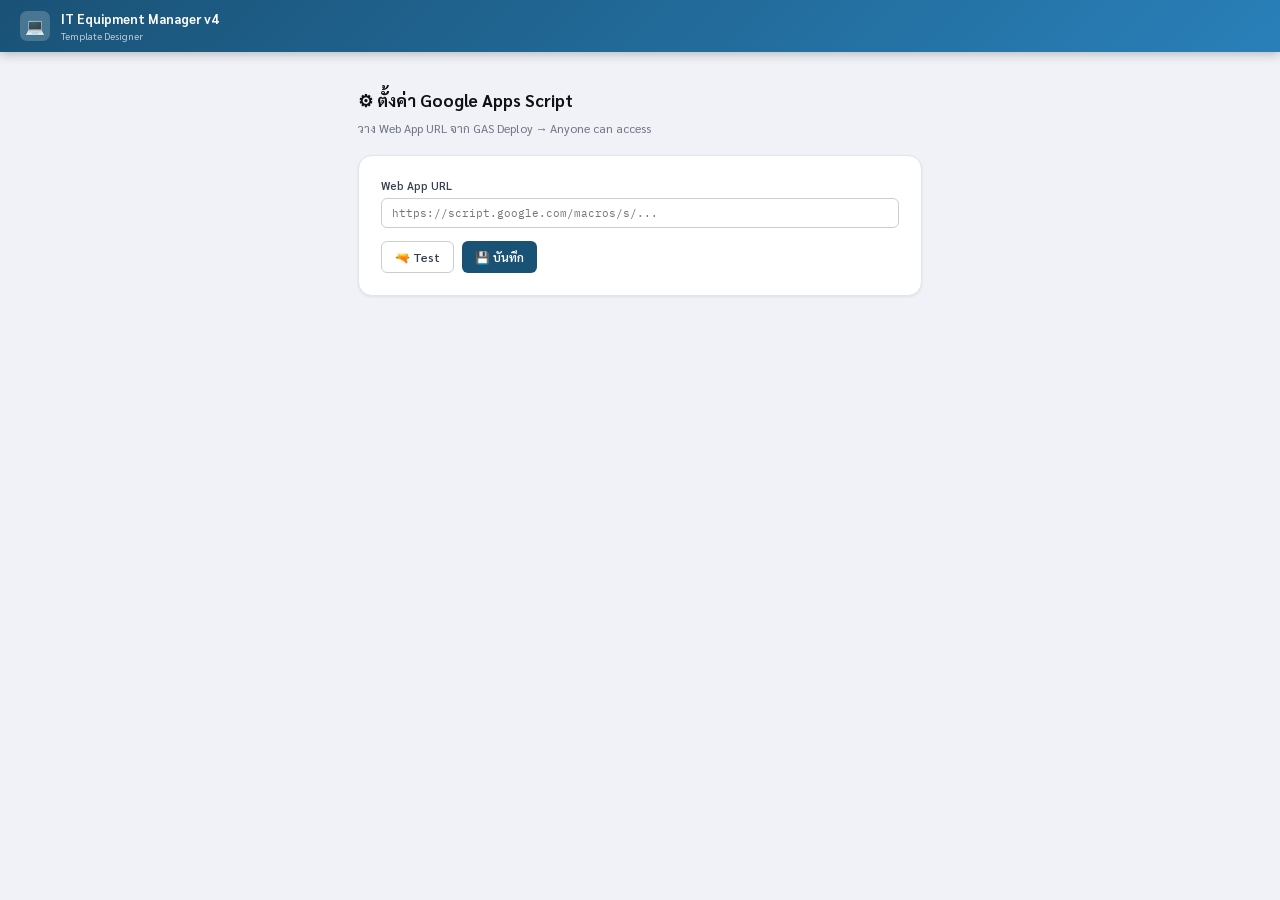
==== index.html @ 00c5f46a "Update index.html" ====
<!DOCTYPE html>
<html lang="th">
<head>
<meta charset="UTF-8">
<meta name="viewport" content="width=device-width,initial-scale=1.0">
<title>IT Equipment Manager v4</title>
<link href="https://fonts.googleapis.com/css2?family=Sarabun:wght@300;400;500;600;700&family=IBM+Plex+Mono:wght@400;500&display=swap" rel="stylesheet">
<style>
*,*::before,*::after{box-sizing:border-box;margin:0;padding:0}
:root{
  --ink:#0f1117;--ink2:#374151;--ink3:#6b7280;
  --bg:#f0f2f7;--w:#fff;--bd:#e2e5ec;--bd2:#c8cdd8;
  --pri:#1a5276;--prid:#154360;--prim:#d6eaf8;
  --grn:#059669;--grnm:#ecfdf5;--grnt:#065f46;
  --amb:#d97706;--ambm:#fffbeb;--ambt:#92400e;
  --red:#dc2626;--redm:#fef2f2;
  --r:6px;--r2:10px;--r3:14px;
  --s1:0 1px 3px rgba(0,0,0,.08);--s2:0 4px 12px rgba(0,0,0,.1);--s3:0 20px 40px rgba(0,0,0,.15)
}
body{font-family:'Sarabun',sans-serif;background:var(--bg);color:var(--ink);font-size:14px;line-height:1.5;min-height:100vh}
.tb{background:linear-gradient(135deg,#1a5276,#2980b9);color:#fff;height:52px;padding:0 20px;display:flex;align-items:center;gap:11px;position:sticky;top:0;z-index:300;box-shadow:0 2px 10px rgba(0,0,0,.25)}
.tb-ico{width:30px;height:30px;background:rgba(255,255,255,.2);border-radius:7px;display:flex;align-items:center;justify-content:center;font-size:16px;flex-shrink:0}
.tb-t{font-weight:700;font-size:13px}.tb-s{font-size:10px;opacity:.7}.tb-sp{flex:1}
.tb-u{display:flex;align-items:center;gap:6px;padding:4px 10px;border-radius:99px;background:rgba(255,255,255,.15);font-size:12px;font-weight:600;cursor:pointer}
.tb-u:hover{background:rgba(255,255,255,.25)}
.rb{font-size:10px;padding:2px 6px;border-radius:99px;font-weight:700}
.r-admin{background:#ffd700;color:#333}.r-it_staff{background:#a9cce3;color:#1a5276}.r-viewer{background:#d5f5e3;color:#1e8449}
.ld{position:fixed;inset:0;background:rgba(240,242,247,.93);z-index:800;display:none;flex-direction:column;align-items:center;justify-content:center;gap:12px;backdrop-filter:blur(4px)}
.ld.on{display:flex}
.sp{width:36px;height:36px;border:3px solid var(--bd);border-top-color:var(--pri);border-radius:50%;animation:sp .7s linear infinite}
@keyframes sp{to{transform:rotate(360deg)}}
.ld-t{font-size:13px;font-weight:600;color:var(--ink2)}
.page{display:none}.page.on{display:block}
.lw{min-height:calc(100vh - 52px);display:flex;align-items:center;justify-content:center;padding:24px}
.lc{background:var(--w);border-radius:16px;padding:36px 32px;width:100%;max-width:380px;box-shadow:var(--s3)}
.lic{width:58px;height:58px;background:linear-gradient(135deg,#1a5276,#2980b9);border-radius:14px;display:flex;align-items:center;justify-content:center;font-size:26px;margin:0 auto 12px}
.sw{max-width:600px;margin:36px auto;padding:0 18px}
.sc{background:var(--w);border-radius:var(--r3);border:1px solid var(--bd);box-shadow:var(--s1);padding:22px}
.aw{display:grid;grid-template-columns:200px 1fr;gap:16px;max-width:1080px;margin:0 auto;padding:18px 16px;align-items:start}
@media(max-width:700px){.aw{grid-template-columns:1fr}}
.sbar{background:var(--w);border-radius:var(--r3);border:1px solid var(--bd);box-shadow:var(--s1);overflow:hidden;position:sticky;top:66px}
.sbs{padding:6px 13px 3px;font-size:10px;font-weight:700;color:var(--ink3);text-transform:uppercase;letter-spacing:.7px}
.sbi{display:flex;align-items:center;gap:8px;padding:9px 13px;font-size:12px;font-weight:500;color:var(--ink2);cursor:pointer;border-left:3px solid transparent;transition:.1s}
.sbi:hover{background:var(--bg);color:var(--pri)}.sbi.on{background:var(--prim);color:var(--pri);border-left-color:var(--pri);font-weight:700}
.card{background:var(--w);border-radius:var(--r3);border:1px solid var(--bd);box-shadow:var(--s1);padding:20px}
.card+.card{margin-top:13px}
.sh{font-size:11px;font-weight:700;color:var(--ink3);text-transform:uppercase;letter-spacing:.7px;margin-bottom:13px;padding-bottom:8px;border-bottom:1px solid var(--bd);display:flex;align-items:center;gap:6px}
.si{width:19px;height:19px;border-radius:4px;display:flex;align-items:center;justify-content:center;font-size:11px;background:var(--prim);color:var(--pri);flex-shrink:0}
.sts{display:grid;grid-template-columns:repeat(4,1fr);gap:11px;margin-bottom:14px}
@media(max-width:580px){.sts{grid-template-columns:repeat(2,1fr)}}
.st{background:var(--w);border:1px solid var(--bd);border-radius:var(--r2);padding:13px 15px;box-shadow:var(--s1);position:relative;overflow:hidden}
.st::before{content:'';position:absolute;top:0;left:0;right:0;height:3px}
.st.a::before{background:var(--pri)}.st.p::before{background:var(--amb)}.st.d::before{background:var(--grn)}.st.r::before{background:var(--ink3)}
.stn{font-size:24px;font-weight:700;font-family:'IBM Plex Mono',monospace;line-height:1}
.stl{font-size:11px;color:var(--ink3);margin-top:3px}
.btn{display:inline-flex;align-items:center;gap:5px;padding:7px 13px;border-radius:var(--r);font-size:12px;font-weight:600;cursor:pointer;border:none;font-family:inherit;white-space:nowrap;transition:.12s}
.btn:active{transform:scale(.97)}.btn:disabled{opacity:.4;cursor:not-allowed;transform:none}
.bp{background:var(--pri);color:#fff}.bp:hover:not(:disabled){background:var(--prid)}
.bgrn{background:var(--grn);color:#fff}.bgrn:hover:not(:disabled){background:#047857}
.bh{background:transparent;color:var(--ink2);border:1px solid var(--bd2)}.bh:hover:not(:disabled){background:var(--bg)}
.bcpy{background:#f0fdf4;color:var(--grn);border:1px solid #bbf7d0}.bcpy:hover{background:#dcfce7}
.bamb{background:var(--ambm);color:var(--ambt);border:1px solid #fcd34d}
.bsm{padding:4px 9px;font-size:11px}.blg{padding:10px 20px;font-size:13px}
.bic{width:26px;height:26px;padding:0;justify-content:center}
.tlb{display:flex;gap:8px;align-items:center;flex-wrap:wrap;margin-bottom:13px}
.sq{flex:1;min-width:160px;position:relative}
.sq input{width:100%;padding:7px 10px 7px 28px;border:1px solid var(--bd2);border-radius:var(--r);font-size:12px;font-family:inherit;background:var(--w);outline:none;transition:.12s}
.sq input:focus{border-color:var(--pri);box-shadow:0 0 0 3px rgba(26,82,118,.1)}
.sqic{position:absolute;left:8px;top:50%;transform:translateY(-50%);color:var(--ink3);font-size:12px}
.fsel{padding:7px 9px;border:1px solid var(--bd2);border-radius:var(--r);font-size:12px;font-family:inherit;background:var(--w);cursor:pointer;outline:none}
.tw{overflow-x:auto}
table{width:100%;border-collapse:collapse}
thead th{text-align:left;padding:7px 9px;font-size:10px;font-weight:700;color:var(--ink3);text-transform:uppercase;letter-spacing:.4px;background:var(--bg);border-bottom:1px solid var(--bd);white-space:nowrap}
tbody td{padding:8px 9px;font-size:12px;border-bottom:1px solid var(--bd);vertical-align:middle}
tbody tr:last-child td{border-bottom:none}
.tr{cursor:pointer;transition:.1s}.tr:hover td{background:#eaf2fb}
.bdg{display:inline-flex;align-items:center;padding:2px 7px;border-radius:99px;font-size:10px;font-weight:700}
.bb{background:#d6eaf8;color:#1a5276}.bgg{background:#d1fae5;color:#065f46}
.ba{background:#fef3c7;color:#92400e}.bgr{background:#f3f4f6;color:#374151}
.bpu{background:#ede9fe;color:#5b21b6}
.fg{display:flex;flex-direction:column;gap:4px}
.fg label{font-size:11px;font-weight:600;color:var(--ink2)}
.fg input,.fg select,.fg textarea{padding:7px 10px;border:1px solid var(--bd2);border-radius:var(--r);font-size:12px;font-family:inherit;background:var(--w);outline:none;transition:.12s;color:var(--ink)}
.fg input:focus,.fg select:focus,.fg textarea:focus{border-color:var(--pri);box-shadow:0 0 0 3px rgba(26,82,118,.1)}
.fg2{display:grid;grid-template-columns:1fr 1fr;gap:11px}
@media(max-width:520px){.fg2{grid-template-columns:1fr}}
.full{grid-column:1/-1}
.hw{position:relative}
.hdd{position:absolute;top:100%;left:0;right:0;background:var(--w);border:1px solid var(--bd2);border-radius:var(--r);box-shadow:var(--s2);z-index:90;max-height:180px;overflow-y:auto;display:none}
.hdd.on{display:block}
.hi{padding:8px 10px;cursor:pointer;font-size:12px;border-bottom:1px solid var(--bd)}
.hi:hover{background:var(--prim)}.hi:last-child{border-bottom:none}
.hn{font-weight:600}.hm{font-size:10px;color:var(--ink3);margin-top:1px}
.sgrid{display:grid;grid-template-columns:repeat(3,1fr);gap:11px;margin-top:13px}
@media(max-width:540px){.sgrid{grid-template-columns:1fr}}
.scard{border:1px solid var(--bd);border-radius:var(--r2);overflow:hidden}
.scard.cur{border-color:var(--pri);box-shadow:0 0 0 2px rgba(26,82,118,.12)}
.shd2{padding:7px 11px;background:var(--bg);border-bottom:1px solid var(--bd);display:flex;justify-content:space-between;align-items:center;font-size:11px;font-weight:700;color:var(--ink2)}
.sbdy{min-height:76px;display:flex;align-items:center;justify-content:center;padding:7px;background:#fafbfd}
.sbdy img{max-height:65px;max-width:100%;object-fit:contain}
.sph{color:var(--bd2);font-size:24px}
.sft{padding:6px 11px;font-size:10px;color:var(--ink3);border-top:1px solid var(--bd)}
.sft strong{color:var(--ink2);display:block;font-size:11px;margin-bottom:1px}
.sact{padding:7px 11px;border-top:1px solid var(--bd);display:flex;flex-direction:column;gap:5px}
.step-row{display:flex;margin-bottom:16px}
.step-it{flex:1;display:flex;flex-direction:column;align-items:center;position:relative}
.step-it::before{content:'';position:absolute;top:14px;left:calc(-50%);right:50%;height:2px;background:var(--bd);z-index:0}
.step-it:first-child::before{display:none}
.step-it.dn::before{background:var(--grn)}.step-it.cr::before{background:var(--pri)}
.sdot{width:28px;height:28px;border-radius:50%;display:flex;align-items:center;justify-content:center;font-size:11px;font-weight:700;border:2px solid var(--bd);background:var(--w);color:var(--ink3);z-index:1;position:relative}
.step-it.dn .sdot{background:var(--grn);border-color:var(--grn);color:#fff}
.step-it.cr .sdot{background:var(--pri);border-color:var(--pri);color:#fff;box-shadow:0 0 0 4px rgba(26,82,118,.12)}
.slbl{font-size:10px;font-weight:600;color:var(--ink3);margin-top:5px;text-align:center}
.step-it.dn .slbl{color:var(--grn)}.step-it.cr .slbl{color:var(--pri)}
.stabs{display:flex;border-bottom:2px solid var(--bd);margin-bottom:11px}
.stab{padding:7px 13px;font-size:12px;font-weight:600;cursor:pointer;color:var(--ink3);border-bottom:2px solid transparent;margin-bottom:-2px;background:none;border-top:none;border-left:none;border-right:none;font-family:inherit}
.stab.on{color:var(--pri);border-bottom-color:var(--pri)}
.tpane{display:none}.tpane.on{display:block}
.cvswrap{background:var(--w);border:2px dashed var(--bd2);border-radius:var(--r2);overflow:hidden}
.cvswrap:hover{border-color:var(--pri)}
canvas{display:block;width:100%;cursor:crosshair;touch-action:none}
.uarea{border:2px dashed var(--bd2);border-radius:var(--r2);padding:22px;text-align:center;cursor:pointer;background:#fafbfd}
.uarea:hover{border-color:var(--pri);background:var(--prim)}
.ov{position:fixed;inset:0;background:rgba(0,0,0,.5);z-index:600;display:flex;align-items:center;justify-content:center;padding:13px;backdrop-filter:blur(2px)}
.modal{background:var(--w);border-radius:var(--r3);width:100%;max-width:470px;max-height:92vh;overflow-y:auto;box-shadow:var(--s3)}
.mhd{padding:15px 19px 11px;border-bottom:1px solid var(--bd);display:flex;justify-content:space-between;align-items:center;position:sticky;top:0;background:var(--w);z-index:10}
.mt{font-size:14px;font-weight:700}
.mcl{background:none;border:none;font-size:16px;cursor:pointer;color:var(--ink3);width:24px;height:24px;display:flex;align-items:center;justify-content:center;border-radius:4px}
.mcl:hover{background:var(--bg)}
.mbd{padding:15px 19px}.mft{padding:11px 19px;border-top:1px solid var(--bd);display:flex;gap:8px;justify-content:flex-end}
.et{width:100%;border-collapse:collapse}
.et th{text-align:left;padding:6px 5px;font-size:10px;font-weight:700;color:var(--ink3);text-transform:uppercase;background:var(--bg);border-bottom:1px solid var(--bd)}
.et td{padding:4px 4px;border-bottom:1px solid var(--bd)}
.et input{width:100%;padding:4px 5px;border:1px solid var(--bd);border-radius:4px;font-size:11px;font-family:inherit;background:var(--w);outline:none}
.et input:focus{border-color:var(--pri)}
.ig{display:grid;grid-template-columns:repeat(2,1fr);gap:9px}
@media(max-width:520px){.ig{grid-template-columns:1fr}}
.ii .lb{font-size:10px;font-weight:600;color:var(--ink3);text-transform:uppercase;letter-spacing:.3px;margin-bottom:2px}
.ii .vl{font-size:12px;font-weight:600;color:var(--ink)}
.dvd{border:none;border-top:1px solid var(--bd);margin:13px 0}
.bcrumb{display:flex;align-items:center;gap:7px;margin-bottom:13px;font-size:12px;color:var(--ink3)}
.bcrumb a{color:var(--pri);cursor:pointer;font-weight:600}.bcrumb a:hover{text-decoration:underline}
.rbar{border:1px solid #fcd34d;border-radius:var(--r2);padding:11px 13px;background:var(--ambm);margin-top:13px}
.rdone{background:var(--grnm);border:1px solid #6ee7b7;border-radius:var(--r2);padding:9px 13px;display:flex;align-items:center;gap:9px;margin-bottom:13px}
.toasts{position:fixed;bottom:16px;right:16px;z-index:9000;display:flex;flex-direction:column;gap:7px;pointer-events:none}
.toast{padding:9px 15px;border-radius:var(--r2);color:#fff;font-size:12px;font-weight:600;box-shadow:var(--s2);animation:ti .3s ease;min-width:190px;pointer-events:auto}
.tok{background:var(--grn)}.terr{background:var(--red)}.tinf{background:var(--pri)}
@keyframes ti{from{transform:translateX(110%);opacity:0}to{transform:translateX(0);opacity:1}}
.empty{text-align:center;padding:38px 18px;color:var(--ink3)}
.eic{font-size:34px;margin-bottom:9px;opacity:.35}
.abar{display:flex;gap:8px;flex-wrap:wrap;margin-top:13px;padding-top:13px;border-top:1px solid var(--bd)}
.slb{background:linear-gradient(135deg,#1a5276,#2980b9);color:#fff;border-radius:var(--r2);padding:11px 15px;margin-bottom:14px;display:flex;align-items:center;gap:10px}
.slb h3{font-size:13px;font-weight:700;margin-bottom:2px}.slb p{font-size:11px;opacity:.85}

/* ═══════════════════════════════════════════════════════════
   TEMPLATE DESIGNER — full-screen editor
   Layout: [FieldPanel 240px] [FormCanvas flex] [PropPanel 260px]
   ═══════════════════════════════════════════════════════════ */
.tde{display:flex;height:calc(100vh - 130px);min-height:500px;overflow:hidden}

/* LEFT: field panel */
.tfl{width:240px;flex-shrink:0;border-right:1px solid var(--bd);display:flex;flex-direction:column;background:#fafbfd}
.tfl-top{padding:8px 10px;border-bottom:1px solid var(--bd);display:flex;flex-direction:column;gap:6px}
.tfl-search{padding:5px 8px;border:1px solid var(--bd2);border-radius:var(--r);font-size:11px;font-family:inherit;background:var(--w);outline:none;width:100%}
.tfl-search:focus{border-color:var(--pri)}
.tfl-tabs{display:flex;gap:2px}
.tfl-tab{flex:1;padding:4px 2px;font-size:10px;font-weight:600;cursor:pointer;border:1px solid var(--bd2);border-radius:4px;text-align:center;background:var(--w);color:var(--ink3);font-family:inherit;transition:.1s}
.tfl-tab.on{background:var(--pri);color:#fff;border-color:var(--pri)}
.tfl-list{flex:1;overflow-y:auto;padding:4px 0}
.tfl-group{font-size:9px;font-weight:700;color:var(--ink3);text-transform:uppercase;letter-spacing:.8px;padding:5px 11px 2px}
.tfl-item{display:flex;align-items:center;gap:6px;padding:5px 11px;cursor:grab;font-size:11px;font-weight:500;color:var(--ink2);transition:.1s;border-left:2px solid transparent;user-select:none}
.tfl-item:hover{background:var(--prim);color:var(--pri)}
.tfl-item.placed{color:var(--grn);border-left-color:var(--grn)}
.tfl-item.dragging-src{opacity:.4}
.tfl-dot{width:7px;height:7px;border-radius:50%;background:var(--bd2);flex-shrink:0}
.tfl-item.placed .tfl-dot{background:var(--grn)}

/* CENTER: canvas */
.tfc{flex:1;overflow:auto;background:#555;display:flex;align-items:flex-start;justify-content:center;padding:14px;position:relative}
.tfc-wrap{position:relative;display:inline-block;box-shadow:0 4px 24px rgba(0,0,0,.5);line-height:0;cursor:default}
.tfc-wrap img{display:block;pointer-events:none;user-select:none;-webkit-user-drag:none}
/* Connection wires SVG */
.wire-svg{position:absolute;top:0;left:0;pointer-events:none;overflow:visible}
/* Field handles on canvas */
.fh{position:absolute;background:rgba(26,82,118,.82);color:#fff;font-size:10px;font-weight:700;font-family:'Sarabun',sans-serif;padding:2px 6px;border-radius:4px;cursor:grab;white-space:nowrap;user-select:none;-webkit-user-select:none;border:2px solid rgba(255,255,255,.55);z-index:10;line-height:1.4;touch-action:none;transition:background .1s}
.fh:hover,.fh.hi{background:rgba(26,82,118,1);z-index:20}
.fh.drag{cursor:grabbing;background:#c0392b;z-index:30}
/* drop zone ghost */
.fh-ghost{position:absolute;background:rgba(26,82,118,.3);border:2px dashed rgba(26,82,118,.6);border-radius:4px;pointer-events:none;z-index:5;transition:opacity .15s}

/* RIGHT: prop panel */
.tpp{width:260px;flex-shrink:0;border-left:1px solid var(--bd);overflow-y:auto;background:var(--w);display:flex;flex-direction:column}
.tpp-hd{padding:10px 12px;border-bottom:1px solid var(--bd);font-size:11px;font-weight:700;color:var(--ink2)}
.tpp-body{padding:12px;flex:1;overflow-y:auto}
.tpp .fg{margin-bottom:9px}
.tpp-hint{font-size:11px;color:var(--ink3);line-height:1.5;background:var(--bg);border-radius:var(--r);padding:8px 10px;margin-bottom:11px}
.tpp-val{font-family:'IBM Plex Mono',monospace;font-size:10px;color:var(--pri);background:var(--prim);border-radius:4px;padding:3px 6px;word-break:break-all;margin-bottom:9px}

/* wire dragging from field list */
body.wiring{cursor:crosshair}
.wire-preview{position:fixed;pointer-events:none;z-index:9999;display:none}
.wire-preview.on{display:block}

/* group color tags */
.tag-header{background:#dbeafe;color:#1e40af}.tag-check{background:#fef9c3;color:#854d0e}
.tag-equip{background:#dcfce7;color:#166534}.tag-miss{background:#fce7f3;color:#9d174d}
.tag-sig{background:#ede9fe;color:#4c1d95}
.tag{display:inline-block;padding:1px 5px;border-radius:3px;font-size:9px;font-weight:700;margin-left:3px}

@media print{
  .no-print{display:none!important}
  body{background:#fff}
  @page{size:A4;margin:0}
}
</style>
</head>
<body>
<div class="ld" id="ld"><div class="sp"></div><div class="ld-t" id="ld-t">กำลังโหลด...</div></div>
<header class="tb">
  <div class="tb-ico">&#128187;</div>
  <div><div class="tb-t">IT Equipment Manager v4</div><div class="tb-s">Template Designer</div></div>
  <div class="tb-sp"></div>
  <div id="tb-ua" style="display:none;align-items:center;gap:8px">
    <div class="tb-u" id="tb-ubtn" onclick="A.toggleDD()">
      <span id="tb-un">-</span><span class="rb" id="tb-rb">-</span>
    </div>
  </div>
</header>
<div id="udd" style="display:none;position:fixed;top:56px;right:13px;background:var(--w);border:1px solid var(--bd2);border-radius:var(--r2);box-shadow:var(--s2);z-index:400;min-width:165px">
  <div style="padding:9px 13px;border-bottom:1px solid var(--bd)">
    <div style="font-weight:700;font-size:12px" id="dd-n">-</div>
    <div style="font-size:10px;color:var(--ink3)" id="dd-r">-</div>
  </div>
  <div class="sbi" onclick="A.openCPW()">&#128273; เปลี่ยนรหัสผ่าน</div>
  <div class="sbi" style="color:var(--red)" onclick="A.logout()">&#128682; ออกจากระบบ</div>
</div>

<!-- LOGIN -->
<div id="pg-login" class="page on">
  <div class="lw"><div class="lc">
    <div style="text-align:center;margin-bottom:22px">
      <div class="lic">&#128187;</div>
      <h2 style="font-size:17px;font-weight:700">IT Equipment Manager</h2>
      <p style="color:var(--ink3);font-size:11px;margin-top:3px">Greenline Synergy Corporation</p>
    </div>
    <div id="gas-warn" style="display:none;margin-bottom:13px;padding:9px 11px;background:var(--ambm);border-radius:var(--r);border:1px solid #fcd34d;font-size:11px;color:var(--ambt)">
      &#9888; ยังไม่ตั้งค่า GAS URL &#8212; <a style="color:var(--pri);cursor:pointer;font-weight:700" onclick="A.showPg('setup')">คลิกที่นี่</a>
    </div>
    <div class="fg" style="margin-bottom:10px"><label>รหัสพนักงาน</label><input id="l-e" placeholder="รหัสพนักงาน" onkeydown="if(event.key==='Enter')A.login()"></div>
    <div class="fg" style="margin-bottom:17px"><label>รหัสผ่าน <span style="font-size:10px;color:var(--ink3)">(default = รหัสพนักงาน)</span></label><input id="l-p" type="password" placeholder="รหัสผ่าน" onkeydown="if(event.key==='Enter')A.login()"></div>
    <button class="btn bp blg" style="width:100%" onclick="A.login()">เข้าสู่ระบบ</button>
    <div id="l-err" style="display:none;margin-top:10px;padding:8px 11px;background:var(--redm);color:var(--red);border-radius:var(--r);font-size:12px;font-weight:600"></div>
    <div style="margin-top:13px;text-align:center"><a style="font-size:11px;color:var(--pri);cursor:pointer" onclick="A.showPg('setup')">&#9881; ตั้งค่า GAS URL</a></div>
  </div></div>
</div>

<!-- SETUP -->
<div id="pg-setup" class="page">
  <div class="sw">
    <h2 style="font-size:17px;font-weight:700;margin-bottom:5px">&#9881; ตั้งค่า Google Apps Script</h2>
    <p style="color:var(--ink3);font-size:12px;margin-bottom:18px">วาง Web App URL จาก GAS Deploy → Anyone can access</p>
    <div class="sc">
      <div class="fg" style="margin-bottom:13px"><label>Web App URL</label><input id="gas-url" placeholder="https://script.google.com/macros/s/..." style="font-family:'IBM Plex Mono',monospace;font-size:11px"></div>
      <div style="display:flex;gap:8px;flex-wrap:wrap">
        <button class="btn bh" onclick="A.testGAS()">&#128299; Test</button>
        <button class="btn bp" onclick="A.saveGAS()">&#128190; บันทึก</button>
        <button class="btn bh bsm" id="sback" style="display:none" onclick="A.showPg('login')">&#8592; กลับ</button>
      </div>
      <div id="tres" style="display:none;margin-top:9px;padding:8px 10px;border-radius:var(--r);font-size:11px;font-weight:600"></div>
    </div>
  </div>
</div>

<!-- APP -->
<div id="pg-app" class="page">
  <div class="aw">
    <nav class="sbar no-print" id="sidebar">
      <div class="sbs">เมนู</div>
      <div class="sbi on" id="sb-dash" onclick="A.sub('dash')">&#128203; แดชบอร์ด</div>
      <div class="sbi" id="sb-create" onclick="A.sub('create')" style="display:none">&#128221; สร้างเอกสาร</div>
      <div class="sbs" id="sb-adm-sec" style="display:none">Admin</div>
      <div class="sbi" id="sb-users" onclick="A.sub('users')" style="display:none">&#128101; จัดการผู้ใช้</div>
      <div class="sbi" id="sb-tpl" onclick="A.sub('tpl')" style="display:none">&#128506; Template Designer</div>
      <div class="sbs">ระบบ</div>
      <div class="sbi" onclick="A.showPg('setup')">&#9881; GAS Config</div>
    </nav>
    <div id="sub">
      <!-- DASH -->
      <div id="s-dash">
        <div class="sts" id="stats"></div>
        <div class="card">
          <div class="tlb">
            <div class="sq"><span class="sqic">&#128269;</span><input id="qi" placeholder="ค้นหา..." oninput="A.filter()"></div>
            <select class="fsel" id="qs" onchange="A.filter()">
              <option value="">ทุกสถานะ</option>
              <option value="pending_it_officer">รอ IT Officer</option>
              <option value="pending_it_manager">รอ IT Manager</option>
              <option value="pending_recipient">รอผู้รับ</option>
              <option value="completed">ครบถ้วน</option>
              <option value="returned">คืนแล้ว</option>
            </select>
            <button class="btn bh bsm" onclick="A.loadDocs()">&#128260;</button>
          </div>
          <div class="tw"><table>
            <thead><tr><th>เลขเอกสาร</th><th>วันที่</th><th>ชื่อผู้ครอบครอง</th><th>โรงพยาบาล/แผนก</th><th>HOD</th><th>สถานะ</th><th></th></tr></thead>
            <tbody id="dtb"></tbody>
          </table></div>
        </div>
      </div>

      <!-- CREATE -->
      <div id="s-create" style="display:none">
        <div class="bcrumb"><a onclick="A.sub('dash')">&#8592; แดชบอร์ด</a> / <span>สร้างเอกสาร</span></div>
        <div class="card">
          <div class="sh"><span class="si">&#128203;</span>ประเภทเอกสาร</div>
          <div style="display:flex;gap:9px;flex-wrap:wrap">
            <label style="display:flex;align-items:center;gap:6px;cursor:pointer;padding:8px 13px;border:2px solid var(--bd2);border-radius:var(--r2);font-size:12px;font-weight:600" id="lbl-dl"><input type="radio" name="dtype" value="deliver" checked onchange="A.setDT('deliver')" style="accent-color:var(--pri)"> &#128228; ส่งมอบ</label>
            <label style="display:flex;align-items:center;gap:6px;cursor:pointer;padding:8px 13px;border:2px solid var(--bd2);border-radius:var(--r2);font-size:12px;font-weight:600" id="lbl-rc"><input type="radio" name="dtype" value="receive" onchange="A.setDT('receive')" style="accent-color:var(--pri)"> &#128229; รับคืน</label>
          </div>
        </div>
        <div class="card">
          <div class="sh"><span class="si">&#128100;</span>ข้อมูลผู้ครอบครอง</div>
          <div class="fg2">
            <div class="fg"><label>ชื่อ-นามสกุล *</label><input id="c-nm" placeholder="ชื่อ-นามสกุล"></div>
            <div class="fg"><label>วันที่ *</label><input id="c-dt" type="date"></div>
            <div class="fg"><label>โรงพยาบาล *</label><input id="c-hp" placeholder="โรงพยาบาล"></div>
            <div class="fg"><label>แผนก *</label><input id="c-dp" placeholder="แผนก"></div>
            <div class="fg"><label>รหัสแผนก</label><input id="c-dc" placeholder="รหัสแผนก"></div>
            <div class="fg"><label>เบอร์ติดต่อ</label><input id="c-ph" placeholder="เบอร์ติดต่อ"></div>
            <div class="fg full">
              <label>HOD * <span style="font-size:10px;color:var(--ink3)">(พิมพ์ค้นหาชื่อหรือรหัสพนักงาน)</span></label>
              <div class="hw"><input id="c-hq" placeholder="ค้นหา HOD..." oninput="A.sHOD()" autocomplete="off"><div id="hdd" class="hdd"></div></div>
              <div id="hsel" style="display:none;margin-top:5px;padding:5px 9px;background:var(--prim);border-radius:var(--r);border:1px solid #a9cce3;font-size:11px"><strong id="hsn"></strong> <span style="color:var(--ink3)" id="hsi"></span><span style="float:right;cursor:pointer;color:var(--red)" onclick="A.clrHOD()">&#10005;</span></div>
              <input type="hidden" id="c-he"><input type="hidden" id="c-hn">
            </div>
            <div class="fg full"><label>วัตถุประสงค์</label><input id="c-pu" placeholder="วัตถุประสงค์"></div>
          </div>
        </div>
        <div class="card">
          <div class="sh"><span class="si">&#128187;</span>อุปกรณ์</div>
          <div class="tw"><table class="et"><thead><tr><th>#</th><th>ประเภท</th><th>Brand</th><th>รุ่น</th><th>Serial Number</th><th>จำนวน</th><th>Remark</th><th></th></tr></thead><tbody id="eqr"></tbody></table></div>
          <button class="btn bh bsm" style="margin-top:8px" onclick="A.addRow()">+ เพิ่มแถว</button>
        </div>
        <div class="card">
          <div class="sh"><span class="si">&#9888;</span>ความครบถ้วน</div>
          <div style="display:flex;gap:13px;align-items:center;margin-bottom:9px">
            <label style="display:flex;align-items:center;gap:5px;cursor:pointer;font-size:12px;font-weight:600"><input type="radio" name="comp" value="y" checked style="accent-color:var(--grn)"> &#9989; ครบ</label>
            <label style="display:flex;align-items:center;gap:5px;cursor:pointer;font-size:12px;font-weight:600"><input type="radio" name="comp" value="n" style="accent-color:var(--amb)"> &#9888; ไม่ครบ</label>
          </div>
          <div id="misssec" style="display:none">
            <table class="et" style="width:100%"><thead><tr><th>#</th><th>ชื่ออุปกรณ์</th><th>จำนวน</th><th>หมายเหตุ</th><th></th></tr></thead><tbody id="misr"></tbody></table>
            <button class="btn bh bsm" style="margin-top:7px" onclick="A.addMiss()">+ เพิ่มรายการ</button>
          </div>
        </div>
        <div class="card"><div style="display:flex;gap:8px;flex-wrap:wrap"><button class="btn bh" onclick="A.sub('dash')">&#8592; ยกเลิก</button><button class="btn bp blg" onclick="A.createDoc()">&#128190; บันทึกเอกสาร</button></div></div>
      </div>

      <!-- DETAIL -->
      <div id="s-detail" style="display:none">
        <div class="bcrumb no-print"><a onclick="A.sub('dash')">&#8592; แดชบอร์ด</a> / <span id="det-bc">-</span></div>
        <div id="det-body"></div>
      </div>

      <!-- USERS -->
      <div id="s-users" style="display:none">
        <div class="card">
          <div class="sh" style="justify-content:space-between"><span style="display:flex;align-items:center;gap:6px"><span class="si">&#128101;</span>จัดการผู้ใช้งาน</span><button class="btn bp bsm" onclick="A.openUM()">+ เพิ่มผู้ใช้</button></div>
          <div class="tw"><table><thead><tr><th>รหัสพนักงาน</th><th>ชื่อ-นามสกุล</th><th>แผนก</th><th>Role</th><th></th></tr></thead><tbody id="utb"></tbody></table></div>
        </div>
      </div>

      <!-- ═══ TEMPLATE DESIGNER ═══ -->
      <div id="s-tpl" style="display:none">
        <div class="card" style="padding:12px 15px;margin-bottom:9px">
          <div style="display:flex;align-items:center;justify-content:space-between;flex-wrap:wrap;gap:8px">
            <div>
              <div style="font-weight:700;font-size:14px">&#128506; Template Designer</div>
              <div style="font-size:11px;color:var(--ink3);margin-top:2px">
                ลาก Field จากซ้าย &#8594; วางบนฟอร์ม &nbsp;|&nbsp; คลิก Field บนฟอร์ม &#8594; ปรับค่าขวา &nbsp;|&nbsp; เปลี่ยนรูปฟอร์มได้
              </div>
            </div>
            <div style="display:flex;gap:6px;flex-wrap:wrap">
              <label class="btn bh bsm" style="cursor:pointer">
                &#128247; เปลี่ยนรูปฟอร์ม
                <input type="file" id="bg-file" accept="image/*" style="display:none" onchange="TDE.changeBg(event)">
              </label>
              <button class="btn bh bsm" onclick="TDE.resetBg()">&#8634; ใช้รูปเดิม</button>
              <button class="btn bh bsm" onclick="TDE.previewPDF()">&#128065; Preview</button>
              <button class="btn bamb bsm" onclick="TDE.reset()">&#8635; Reset All</button>
              <button class="btn bp bsm" onclick="TDE.save()">&#128190; Save Template</button>
            </div>
          </div>
        </div>
        <div class="card" style="padding:0;overflow:hidden">
          <div class="tde">
            <!-- LEFT: Field list -->
            <div class="tfl">
              <div class="tfl-top">
                <input class="tfl-search" id="tfl-q" placeholder="ค้นหา field..." oninput="TDE.filterFields()">
                <div class="tfl-tabs">
                  <button class="tfl-tab on" onclick="TDE.tabGroup('all',this)">ทั้งหมด</button>
                  <button class="tfl-tab" onclick="TDE.tabGroup('header',this)">หัว</button>
                  <button class="tfl-tab" onclick="TDE.tabGroup('equip',this)">อุปกรณ์</button>
                  <button class="tfl-tab" onclick="TDE.tabGroup('miss',this)">ขาด</button>
                  <button class="tfl-tab" onclick="TDE.tabGroup('sig',this)">เซ็น</button>
                </div>
              </div>
              <div class="tfl-list" id="tfl-list"></div>
            </div>

            <!-- CENTER: Form canvas -->
            <div class="tfc" id="tfc"
              ondragover="TDE.onDragOver(event)"
              ondrop="TDE.onDrop(event)">
              <div class="tfc-wrap" id="tfc-wrap">
                <img id="tfc-bg" src="" draggable="false">
                <!-- SVG wire layer -->
                <svg class="wire-svg" id="wire-svg" width="100%" height="100%"></svg>
                <!-- handles rendered by JS -->
              </div>
            </div>

            <!-- RIGHT: Property panel -->
            <div class="tpp">
              <div class="tpp-hd">&#9881; Properties</div>
              <div class="tpp-body">
                <div id="tpp-none" class="tpp-hint">&#8592; คลิก Field บนฟอร์ม<br>หรือลากจากรายการซ้าย</div>
                <div id="tpp-form" style="display:none">
                  <div style="font-weight:700;font-size:12px;margin-bottom:3px" id="tpp-label">-</div>
                  <div class="tpp-val" id="tpp-path">-</div>
                  <div class="fg" style="margin-bottom:8px"><label>ข้อมูลที่ผูก (data path)</label>
                    <select id="tpp-bind" onchange="TDE.rebind()" style="font-size:11px"></select>
                  </div>
                  <div class="fg"><label>X (%)</label><input type="number" id="pp-x" step="0.1" min="0" max="99" oninput="TDE.ppUpd()"></div>
                  <div class="fg"><label>Y (%)</label><input type="number" id="pp-y" step="0.1" min="0" max="99" oninput="TDE.ppUpd()"></div>
                  <div class="fg"><label>Font size (px)</label><input type="number" id="pp-fs" step="1" min="6" max="24" oninput="TDE.ppUpd()"></div>
                  <div class="fg"><label>Max width (%)</label><input type="number" id="pp-mw" step="0.5" min="2" max="100" oninput="TDE.ppUpd()"></div>
                  <div class="fg"><label>มองเห็น</label>
                    <label style="display:flex;align-items:center;gap:6px;cursor:pointer;font-size:12px;margin-top:2px">
                      <input type="checkbox" id="pp-vis" onchange="TDE.ppUpd()"> แสดงใน PDF
                    </label>
                  </div>
                  <div style="display:flex;gap:6px;margin-top:10px">
                    <button class="btn bp bsm" style="flex:1" onclick="TDE.save()">&#128190; Save</button>
                    <button class="btn bh bsm" style="color:var(--red)" onclick="TDE.removeField()">&#128465;</button>
                  </div>
                </div>
              </div>
            </div>
          </div>
        </div>
      </div>

    </div><!-- /sub -->
  </div><!-- /aw -->
</div>

<!-- MODALS (sign, return, user, changepw — same as before) -->
<div id="m-sign" class="ov" style="display:none">
  <div class="modal">
    <div class="mhd"><div class="mt" id="sign-ttl">ลงลายมือชื่อ</div><button class="mcl" onclick="A.cSign()">&#10005;</button></div>
    <div class="mbd">
      <div class="fg" style="margin-bottom:11px"><label id="sign-nlbl">ชื่อ *</label><input id="sign-n" placeholder="ชื่อ-นามสกุล"></div>
      <div class="stabs"><button class="stab on" id="stab-draw" onclick="A.sTab('draw')">&#9997; วาด</button><button class="stab" id="stab-up" onclick="A.sTab('upload')">&#128193; อัปโหลด</button></div>
      <div class="tpane on" id="sp-draw"><div class="cvswrap"><canvas id="sig-cvs" height="155"></canvas></div><div style="display:flex;justify-content:flex-end;margin-top:5px"><button class="btn bh bsm" onclick="A.clrCvs('sig-cvs','sigCvs')">&#128465; ล้าง</button></div></div>
      <div class="tpane" id="sp-up">
        <div class="uarea" onclick="document.getElementById('sigf').click()"><input type="file" id="sigf" accept="image/*" style="display:none" onchange="A.upImg(event,'upSig','sig-prev','sig-prev-w')"><div style="font-size:24px;margin-bottom:4px">&#128444;</div><div style="font-size:12px;font-weight:600;color:var(--ink2)">คลิกเลือกรูปลายเซ็น</div></div>
        <div id="sig-prev-w" style="display:none;text-align:center;margin-top:9px"><img id="sig-prev" src="" style="max-height:100px;max-width:100%;border:1px solid var(--bd);border-radius:var(--r);padding:4px"><div style="margin-top:5px"><button class="btn bh bsm" onclick="A.clrImg('upSig','sigf','sig-prev-w')">&#128465; เปลี่ยน</button></div></div>
      </div>
    </div>
    <div class="mft"><button class="btn bh" onclick="A.cSign()">ยกเลิก</button><button class="btn bgrn" id="btn-csign" onclick="A.confirmSign()">&#10003; ยืนยัน</button></div>
  </div>
</div>
<div id="m-ret" class="ov" style="display:none">
  <div class="modal">
    <div class="mhd"><div class="mt">&#8617; รับคืนอุปกรณ์</div><button class="mcl" onclick="A.cRet()">&#10005;</button></div>
    <div class="mbd">
      <div id="ret-eql" style="border:1px solid var(--bd);border-radius:var(--r);padding:9px 11px;margin-bottom:11px"></div>
      <div class="fg" style="margin-bottom:9px"><label>ชื่อ IT ผู้รับคืน *</label><input id="ret-n" placeholder="ชื่อ IT Officer"></div>
      <div class="stabs"><button class="stab on" id="rtab-draw" onclick="A.rTab('draw')">&#9997; วาด</button><button class="stab" id="rtab-up" onclick="A.rTab('upload')">&#128193; อัปโหลด</button></div>
      <div class="tpane on" id="rp-draw"><div class="cvswrap"><canvas id="ret-cvs" height="130"></canvas></div><div style="display:flex;justify-content:flex-end;margin-top:5px"><button class="btn bh bsm" onclick="A.clrCvs('ret-cvs','retCvs')">&#128465; ล้าง</button></div></div>
      <div class="tpane" id="rp-up">
        <div class="uarea" onclick="document.getElementById('retf').click()"><input type="file" id="retf" accept="image/*" style="display:none" onchange="A.upImg(event,'retSig','ret-prev','ret-prev-w')"><div style="font-size:22px;margin-bottom:3px">&#128444;</div><div style="font-size:11px;font-weight:600;color:var(--ink2)">คลิกเลือกรูปลายเซ็น</div></div>
        <div id="ret-prev-w" style="display:none;text-align:center;margin-top:8px"><img id="ret-prev" src="" style="max-height:85px;border:1px solid var(--bd);border-radius:var(--r);padding:4px"><div style="margin-top:5px"><button class="btn bh bsm" onclick="A.clrImg('retSig','retf','ret-prev-w')">&#128465; เปลี่ยน</button></div></div>
      </div>
      <div class="fg" style="margin-top:9px"><label>หมายเหตุ</label><textarea id="ret-note" rows="2" placeholder="หมายเหตุ..."></textarea></div>
    </div>
    <div class="mft"><button class="btn bh" onclick="A.cRet()">ยกเลิก</button><button class="btn bgrn" id="btn-cret" onclick="A.confirmRet()">&#10003; ยืนยัน</button></div>
  </div>
</div>
<div id="m-user" class="ov" style="display:none">
  <div class="modal">
    <div class="mhd"><div class="mt" id="um-t">เพิ่มผู้ใช้งาน</div><button class="mcl" onclick="A.cUM()">&#10005;</button></div>
    <div class="mbd">
      <div class="fg2">
        <div class="fg"><label>รหัสพนักงาน *</label><input id="u-e" placeholder="รหัสพนักงาน"></div>
        <div class="fg"><label>ชื่อ-นามสกุล *</label><input id="u-n" placeholder="ชื่อ-นามสกุล"></div>
        <div class="fg"><label>แผนก</label><input id="u-d" placeholder="แผนก"></div>
        <div class="fg"><label>Role</label><select id="u-r"><option value="viewer">viewer</option><option value="it_staff">it_staff</option><option value="admin">admin</option></select></div>
        <div class="fg full"><label>รหัสผ่าน <span style="font-size:10px;color:var(--ink3)">(เว้นว่าง = default)</span></label><input id="u-p" type="password"></div>
      </div>
      <input type="hidden" id="u-id">
    </div>
    <div class="mft"><button class="btn bh" onclick="A.cUM()">ยกเลิก</button><button class="btn bp" onclick="A.saveUser()">&#128190; บันทึก</button></div>
  </div>
</div>
<div id="m-cpw" class="ov" style="display:none">
  <div class="modal">
    <div class="mhd"><div class="mt">&#128273; เปลี่ยนรหัสผ่าน</div><button class="mcl" onclick="A.cCPW()">&#10005;</button></div>
    <div class="mbd">
      <div class="fg" style="margin-bottom:9px"><label>รหัสผ่านเดิม</label><input id="cp-o" type="password"></div>
      <div class="fg" style="margin-bottom:9px"><label>รหัสผ่านใหม่</label><input id="cp-n" type="password"></div>
      <div class="fg"><label>ยืนยัน</label><input id="cp-n2" type="password"></div>
    </div>
    <div class="mft"><button class="btn bh" onclick="A.cCPW()">ยกเลิก</button><button class="btn bp" onclick="A.chgPw()">เปลี่ยนรหัสผ่าน</button></div>
  </div>
</div>
<div class="toasts" id="toasts"></div>

<script>
'use strict';
/* ── GAS API ── */
const GAS={
  url:'',tok:'',
  load(){try{this.url=localStorage.getItem('ite_gas')||'';this.tok=localStorage.getItem('ite_tok')||'';}catch{}},
  saveUrl(u){this.url=u.trim();try{localStorage.setItem('ite_gas',this.url);}catch{}},
  setTok(t){this.tok=t;try{localStorage.setItem('ite_tok',t);}catch{}},
  clrTok(){this.tok='';try{localStorage.removeItem('ite_tok');}catch{}},
  ok(){return!!this.url},
  async get(act,params={}){
    const u=new URL(this.url);u.searchParams.set('action',act);
    if(this.tok)u.searchParams.set('token',this.tok);
    Object.entries(params).forEach(([k,v])=>u.searchParams.set(k,v));
    const r=await fetch(u,{redirect:'follow'});if(!r.ok)throw new Error('HTTP '+r.status);
    const d=await r.json();if(d.error)throw new Error(d.error);return d;
  },
  async post(b){
    if(this.tok)b.token=this.tok;
    const r=await fetch(this.url,{method:'POST',redirect:'follow',body:JSON.stringify(b)});
    if(!r.ok)throw new Error('HTTP '+r.status);const d=await r.json();if(d.error)throw new Error(d.error);return d;
  },
  test(){return this.get('test');},
  getDocs(){return this.get('getDocs').then(d=>d.docs||[]);},
  getDoc(id){return this.get('getDoc',{id}).then(d=>d.doc);},
  searchUsers(q){return this.get('searchUsers',{q}).then(d=>d.users||[]);},
  getUsers(){return this.get('getUsers').then(d=>d.users||[]);},
  getTemplate(){return this.get('getTemplate').then(d=>d.tpl);},
  login(e,p){return this.post({action:'login',empId:e,pw:p});},
  saveDoc(doc){return this.post({action:'saveDoc',doc});},
  updateDoc(id,patch){return this.post({action:'updateDoc',id,patch});},
  delDoc(id){return this.post({action:'deleteDoc',id});},
  signDoc(docId,role,sig){return this.post({action:'signDoc',docId,role,sig});},
  saveUser(u){return this.post({action:'saveUser',user:u});},
  delUser(id){return this.post({action:'delUser',id});},
  saveTemplate(tpl){return this.post({action:'saveTemplate',tpl});},
  changePw(o,n){return this.post({action:'changePw',oldPw:o,newPw:n});}
};

const RLBL={admin:'Admin',it_staff:'IT Staff',viewer:'Viewer'};
const STEPS=[{k:'itOfficer',l:'IT Officer'},{k:'itManager',l:'IT Manager'},{k:'recipient',l:'\u0e1c\u0e39\u0e49\u0e23\u0e31\u0e1a/\u0e04\u0e37\u0e19'}];
const STEP_ST={itOfficer:'pending_it_officer',itManager:'pending_it_manager',recipient:'pending_recipient'};
const ALL_FIELDS=[{"id": "name", "label": "ชื่อ-นามสกุล", "path": "doc.name", "group": "header"}, {"id": "doc_date", "label": "วันที่", "path": "doc.docDate", "group": "header"}, {"id": "hospital", "label": "โรงพยาบาล", "path": "doc.hospital", "group": "header"}, {"id": "dept", "label": "แผนก", "path": "doc.dept", "group": "header"}, {"id": "dept_code", "label": "รหัสแผนก", "path": "doc.deptCode", "group": "header"}, {"id": "hod_name", "label": "ชื่อ HOD", "path": "doc.hodName", "group": "header"}, {"id": "hod_empid", "label": "รหัส HOD", "path": "doc.hodEmpId", "group": "header"}, {"id": "phone", "label": "เบอร์ติดต่อ", "path": "doc.phone", "group": "header"}, {"id": "purpose", "label": "วัตถุประสงค์", "path": "doc.purpose", "group": "header"}, {"id": "doc_id", "label": "เลขเอกสาร", "path": "doc.id", "group": "header"}, {"id": "chk_deliver", "label": "✓ ส่งมอบ", "path": "chk:deliver", "group": "check"}, {"id": "chk_receive", "label": "✓ รับคืน", "path": "chk:receive", "group": "check"}, {"id": "chk_complete", "label": "✓ อุปกรณ์ครบ", "path": "chk:complete", "group": "check"}, {"id": "chk_incomplete", "label": "✓ ไม่ครบ", "path": "chk:incomplete", "group": "check"}, {"id": "eq0_name", "label": "อุปกรณ์1 ประเภท", "path": "eq:0:name", "group": "equip"}, {"id": "eq0_brand", "label": "อุปกรณ์1 Brand", "path": "eq:0:brand", "group": "equip"}, {"id": "eq0_model", "label": "อุปกรณ์1 รุ่น", "path": "eq:0:model", "group": "equip"}, {"id": "eq0_serial", "label": "อุปกรณ์1 S/N", "path": "eq:0:serial", "group": "equip"}, {"id": "eq0_qty", "label": "อุปกรณ์1 จำนวน", "path": "eq:0:qty", "group": "equip"}, {"id": "eq0_remark", "label": "อุปกรณ์1 Remark", "path": "eq:0:remark", "group": "equip"}, {"id": "eq1_name", "label": "อุปกรณ์2 ประเภท", "path": "eq:1:name", "group": "equip"}, {"id": "eq1_brand", "label": "อุปกรณ์2 Brand", "path": "eq:1:brand", "group": "equip"}, {"id": "eq1_model", "label": "อุปกรณ์2 รุ่น", "path": "eq:1:model", "group": "equip"}, {"id": "eq1_serial", "label": "อุปกรณ์2 S/N", "path": "eq:1:serial", "group": "equip"}, {"id": "eq1_qty", "label": "อุปกรณ์2 จำนวน", "path": "eq:1:qty", "group": "equip"}, {"id": "eq1_remark", "label": "อุปกรณ์2 Remark", "path": "eq:1:remark", "group": "equip"}, {"id": "eq2_name", "label": "อุปกรณ์3 ประเภท", "path": "eq:2:name", "group": "equip"}, {"id": "eq2_brand", "label": "อุปกรณ์3 Brand", "path": "eq:2:brand", "group": "equip"}, {"id": "eq2_model", "label": "อุปกรณ์3 รุ่น", "path": "eq:2:model", "group": "equip"}, {"id": "eq2_serial", "label": "อุปกรณ์3 S/N", "path": "eq:2:serial", "group": "equip"}, {"id": "eq2_qty", "label": "อุปกรณ์3 จำนวน", "path": "eq:2:qty", "group": "equip"}, {"id": "eq2_remark", "label": "อุปกรณ์3 Remark", "path": "eq:2:remark", "group": "equip"}, {"id": "eq3_name", "label": "อุปกรณ์4 ประเภท", "path": "eq:3:name", "group": "equip"}, {"id": "eq3_brand", "label": "อุปกรณ์4 Brand", "path": "eq:3:brand", "group": "equip"}, {"id": "eq3_model", "label": "อุปกรณ์4 รุ่น", "path": "eq:3:model", "group": "equip"}, {"id": "eq3_serial", "label": "อุปกรณ์4 S/N", "path": "eq:3:serial", "group": "equip"}, {"id": "eq3_qty", "label": "อุปกรณ์4 จำนวน", "path": "eq:3:qty", "group": "equip"}, {"id": "eq3_remark", "label": "อุปกรณ์4 Remark", "path": "eq:3:remark", "group": "equip"}, {"id": "eq4_name", "label": "อุปกรณ์5 ประเภท", "path": "eq:4:name", "group": "equip"}, {"id": "eq4_brand", "label": "อุปกรณ์5 Brand", "path": "eq:4:brand", "group": "equip"}, {"id": "eq4_model", "label": "อุปกรณ์5 รุ่น", "path": "eq:4:model", "group": "equip"}, {"id": "eq4_serial", "label": "อุปกรณ์5 S/N", "path": "eq:4:serial", "group": "equip"}, {"id": "eq4_qty", "label": "อุปกรณ์5 จำนวน", "path": "eq:4:qty", "group": "equip"}, {"id": "eq4_remark", "label": "อุปกรณ์5 Remark", "path": "eq:4:remark", "group": "equip"}, {"id": "eq5_name", "label": "อุปกรณ์6 ประเภท", "path": "eq:5:name", "group": "equip"}, {"id": "eq5_brand", "label": "อุปกรณ์6 Brand", "path": "eq:5:brand", "group": "equip"}, {"id": "eq5_model", "label": "อุปกรณ์6 รุ่น", "path": "eq:5:model", "group": "equip"}, {"id": "eq5_serial", "label": "อุปกรณ์6 S/N", "path": "eq:5:serial", "group": "equip"}, {"id": "eq5_qty", "label": "อุปกรณ์6 จำนวน", "path": "eq:5:qty", "group": "equip"}, {"id": "eq5_remark", "label": "อุปกรณ์6 Remark", "path": "eq:5:remark", "group": "equip"}, {"id": "eq6_name", "label": "อุปกรณ์7 ประเภท", "path": "eq:6:name", "group": "equip"}, {"id": "eq6_brand", "label": "อุปกรณ์7 Brand", "path": "eq:6:brand", "group": "equip"}, {"id": "eq6_model", "label": "อุปกรณ์7 รุ่น", "path": "eq:6:model", "group": "equip"}, {"id": "eq6_serial", "label": "อุปกรณ์7 S/N", "path": "eq:6:serial", "group": "equip"}, {"id": "eq6_qty", "label": "อุปกรณ์7 จำนวน", "path": "eq:6:qty", "group": "equip"}, {"id": "eq6_remark", "label": "อุปกรณ์7 Remark", "path": "eq:6:remark", "group": "equip"}, {"id": "eq7_name", "label": "อุปกรณ์8 ประเภท", "path": "eq:7:name", "group": "equip"}, {"id": "eq7_brand", "label": "อุปกรณ์8 Brand", "path": "eq:7:brand", "group": "equip"}, {"id": "eq7_model", "label": "อุปกรณ์8 รุ่น", "path": "eq:7:model", "group": "equip"}, {"id": "eq7_serial", "label": "อุปกรณ์8 S/N", "path": "eq:7:serial", "group": "equip"}, {"id": "eq7_qty", "label": "อุปกรณ์8 จำนวน", "path": "eq:7:qty", "group": "equip"}, {"id": "eq7_remark", "label": "อุปกรณ์8 Remark", "path": "eq:7:remark", "group": "equip"}, {"id": "eq8_name", "label": "อุปกรณ์9 ประเภท", "path": "eq:8:name", "group": "equip"}, {"id": "eq8_brand", "label": "อุปกรณ์9 Brand", "path": "eq:8:brand", "group": "equip"}, {"id": "eq8_model", "label": "อุปกรณ์9 รุ่น", "path": "eq:8:model", "group": "equip"}, {"id": "eq8_serial", "label": "อุปกรณ์9 S/N", "path": "eq:8:serial", "group": "equip"}, {"id": "eq8_qty", "label": "อุปกรณ์9 จำนวน", "path": "eq:8:qty", "group": "equip"}, {"id": "eq8_remark", "label": "อุปกรณ์9 Remark", "path": "eq:8:remark", "group": "equip"}, {"id": "eq9_name", "label": "อุปกรณ์10 ประเภท", "path": "eq:9:name", "group": "equip"}, {"id": "eq9_brand", "label": "อุปกรณ์10 Brand", "path": "eq:9:brand", "group": "equip"}, {"id": "eq9_model", "label": "อุปกรณ์10 รุ่น", "path": "eq:9:model", "group": "equip"}, {"id": "eq9_serial", "label": "อุปกรณ์10 S/N", "path": "eq:9:serial", "group": "equip"}, {"id": "eq9_qty", "label": "อุปกรณ์10 จำนวน", "path": "eq:9:qty", "group": "equip"}, {"id": "eq9_remark", "label": "อุปกรณ์10 Remark", "path": "eq:9:remark", "group": "equip"}, {"id": "miss0_name", "label": "ขาด1 ชื่ออุปกรณ์", "path": "miss:0:name", "group": "miss"}, {"id": "miss0_qty", "label": "ขาด1 จำนวน", "path": "miss:0:qty", "group": "miss"}, {"id": "miss0_note", "label": "ขาด1 หมายเหตุ", "path": "miss:0:note", "group": "miss"}, {"id": "miss1_name", "label": "ขาด2 ชื่ออุปกรณ์", "path": "miss:1:name", "group": "miss"}, {"id": "miss1_qty", "label": "ขาด2 จำนวน", "path": "miss:1:qty", "group": "miss"}, {"id": "miss1_note", "label": "ขาด2 หมายเหตุ", "path": "miss:1:note", "group": "miss"}, {"id": "miss2_name", "label": "ขาด3 ชื่ออุปกรณ์", "path": "miss:2:name", "group": "miss"}, {"id": "miss2_qty", "label": "ขาด3 จำนวน", "path": "miss:2:qty", "group": "miss"}, {"id": "miss2_note", "label": "ขาด3 หมายเหตุ", "path": "miss:2:note", "group": "miss"}, {"id": "miss3_name", "label": "ขาด4 ชื่ออุปกรณ์", "path": "miss:3:name", "group": "miss"}, {"id": "miss3_qty", "label": "ขาด4 จำนวน", "path": "miss:3:qty", "group": "miss"}, {"id": "miss3_note", "label": "ขาด4 หมายเหตุ", "path": "miss:3:note", "group": "miss"}, {"id": "miss4_name", "label": "ขาด5 ชื่ออุปกรณ์", "path": "miss:4:name", "group": "miss"}, {"id": "miss4_qty", "label": "ขาด5 จำนวน", "path": "miss:4:qty", "group": "miss"}, {"id": "miss4_note", "label": "ขาด5 หมายเหตุ", "path": "miss:4:note", "group": "miss"}, {"id": "sig_recipient", "label": "ลายเซ็น ผู้รับ", "path": "sig:recipient", "group": "sig"}, {"id": "sig_it_officer", "label": "ลายเซ็น IT Officer", "path": "sig:itOfficer", "group": "sig"}, {"id": "sig_it_manager", "label": "ลายเซ็น IT Manager", "path": "sig:itManager", "group": "sig"}];
const DEFAULT_PLACEMENTS={"name": {"x": 9.0, "y": 14.3, "fs": 12, "mw": 38, "v": 1}, "doc_date": {"x": 65.5, "y": 14.3, "fs": 12, "mw": 22, "v": 1}, "hospital": {"x": 9.0, "y": 16.7, "fs": 12, "mw": 18, "v": 1}, "dept": {"x": 35.5, "y": 16.7, "fs": 12, "mw": 14, "v": 1}, "dept_code": {"x": 70.5, "y": 16.7, "fs": 12, "mw": 12, "v": 1}, "hod_name": {"x": 11.5, "y": 18.9, "fs": 12, "mw": 30, "v": 1}, "hod_empid": {"x": 43.0, "y": 18.9, "fs": 12, "mw": 14, "v": 1}, "phone": {"x": 65.5, "y": 18.9, "fs": 12, "mw": 13, "v": 1}, "purpose": {"x": 9.0, "y": 21.2, "fs": 12, "mw": 60, "v": 1}, "doc_id": {"x": 2.0, "y": 2.5, "fs": 11, "mw": 30, "v": 0}, "chk_deliver": {"x": 18.6, "y": 23.5, "fs": 15, "mw": 4, "v": 1}, "chk_receive": {"x": 29.3, "y": 23.5, "fs": 15, "mw": 4, "v": 1}, "chk_complete": {"x": 18.8, "y": 59.5, "fs": 15, "mw": 4, "v": 1}, "chk_incomplete": {"x": 27.4, "y": 59.5, "fs": 15, "mw": 4, "v": 1}, "eq0_name": {"x": 2.8, "y": 35.4, "fs": 10, "mw": 12, "v": 1}, "eq0_brand": {"x": 16.5, "y": 35.4, "fs": 10, "mw": 7, "v": 1}, "eq0_model": {"x": 24.5, "y": 35.4, "fs": 10, "mw": 7, "v": 1}, "eq0_serial": {"x": 33.0, "y": 35.4, "fs": 10, "mw": 28, "v": 1}, "eq0_qty": {"x": 62.0, "y": 35.4, "fs": 10, "mw": 5, "v": 1}, "eq0_remark": {"x": 68.0, "y": 35.4, "fs": 10, "mw": 10, "v": 1}, "eq1_name": {"x": 2.8, "y": 37.9, "fs": 10, "mw": 12, "v": 1}, "eq1_brand": {"x": 16.5, "y": 37.9, "fs": 10, "mw": 7, "v": 1}, "eq1_model": {"x": 24.5, "y": 37.9, "fs": 10, "mw": 7, "v": 1}, "eq1_serial": {"x": 33.0, "y": 37.9, "fs": 10, "mw": 28, "v": 1}, "eq1_qty": {"x": 62.0, "y": 37.9, "fs": 10, "mw": 5, "v": 1}, "eq1_remark": {"x": 68.0, "y": 37.9, "fs": 10, "mw": 10, "v": 1}, "eq2_name": {"x": 2.8, "y": 40.3, "fs": 10, "mw": 12, "v": 1}, "eq2_brand": {"x": 16.5, "y": 40.3, "fs": 10, "mw": 7, "v": 1}, "eq2_model": {"x": 24.5, "y": 40.3, "fs": 10, "mw": 7, "v": 1}, "eq2_serial": {"x": 33.0, "y": 40.3, "fs": 10, "mw": 28, "v": 1}, "eq2_qty": {"x": 62.0, "y": 40.3, "fs": 10, "mw": 5, "v": 1}, "eq2_remark": {"x": 68.0, "y": 40.3, "fs": 10, "mw": 10, "v": 1}, "eq3_name": {"x": 2.8, "y": 42.7, "fs": 10, "mw": 12, "v": 1}, "eq3_brand": {"x": 16.5, "y": 42.7, "fs": 10, "mw": 7, "v": 1}, "eq3_model": {"x": 24.5, "y": 42.7, "fs": 10, "mw": 7, "v": 1}, "eq3_serial": {"x": 33.0, "y": 42.7, "fs": 10, "mw": 28, "v": 1}, "eq3_qty": {"x": 62.0, "y": 42.7, "fs": 10, "mw": 5, "v": 1}, "eq3_remark": {"x": 68.0, "y": 42.7, "fs": 10, "mw": 10, "v": 1}, "eq4_name": {"x": 2.8, "y": 45.1, "fs": 10, "mw": 12, "v": 1}, "eq4_brand": {"x": 16.5, "y": 45.1, "fs": 10, "mw": 7, "v": 1}, "eq4_model": {"x": 24.5, "y": 45.1, "fs": 10, "mw": 7, "v": 1}, "eq4_serial": {"x": 33.0, "y": 45.1, "fs": 10, "mw": 28, "v": 1}, "eq4_qty": {"x": 62.0, "y": 45.1, "fs": 10, "mw": 5, "v": 1}, "eq4_remark": {"x": 68.0, "y": 45.1, "fs": 10, "mw": 10, "v": 1}, "eq5_name": {"x": 2.8, "y": 47.5, "fs": 10, "mw": 12, "v": 1}, "eq5_brand": {"x": 16.5, "y": 47.5, "fs": 10, "mw": 7, "v": 1}, "eq5_model": {"x": 24.5, "y": 47.5, "fs": 10, "mw": 7, "v": 1}, "eq5_serial": {"x": 33.0, "y": 47.5, "fs": 10, "mw": 28, "v": 1}, "eq5_qty": {"x": 62.0, "y": 47.5, "fs": 10, "mw": 5, "v": 1}, "eq5_remark": {"x": 68.0, "y": 47.5, "fs": 10, "mw": 10, "v": 1}, "eq6_name": {"x": 2.8, "y": 49.9, "fs": 10, "mw": 12, "v": 1}, "eq6_brand": {"x": 16.5, "y": 49.9, "fs": 10, "mw": 7, "v": 1}, "eq6_model": {"x": 24.5, "y": 49.9, "fs": 10, "mw": 7, "v": 1}, "eq6_serial": {"x": 33.0, "y": 49.9, "fs": 10, "mw": 28, "v": 1}, "eq6_qty": {"x": 62.0, "y": 49.9, "fs": 10, "mw": 5, "v": 1}, "eq6_remark": {"x": 68.0, "y": 49.9, "fs": 10, "mw": 10, "v": 1}, "eq7_name": {"x": 2.8, "y": 52.3, "fs": 10, "mw": 12, "v": 1}, "eq7_brand": {"x": 16.5, "y": 52.3, "fs": 10, "mw": 7, "v": 1}, "eq7_model": {"x": 24.5, "y": 52.3, "fs": 10, "mw": 7, "v": 1}, "eq7_serial": {"x": 33.0, "y": 52.3, "fs": 10, "mw": 28, "v": 1}, "eq7_qty": {"x": 62.0, "y": 52.3, "fs": 10, "mw": 5, "v": 1}, "eq7_remark": {"x": 68.0, "y": 52.3, "fs": 10, "mw": 10, "v": 1}, "eq8_name": {"x": 2.8, "y": 54.7, "fs": 10, "mw": 12, "v": 1}, "eq8_brand": {"x": 16.5, "y": 54.7, "fs": 10, "mw": 7, "v": 1}, "eq8_model": {"x": 24.5, "y": 54.7, "fs": 10, "mw": 7, "v": 1}, "eq8_serial": {"x": 33.0, "y": 54.7, "fs": 10, "mw": 28, "v": 1}, "eq8_qty": {"x": 62.0, "y": 54.7, "fs": 10, "mw": 5, "v": 1}, "eq8_remark": {"x": 68.0, "y": 54.7, "fs": 10, "mw": 10, "v": 1}, "eq9_name": {"x": 2.8, "y": 57.1, "fs": 10, "mw": 12, "v": 1}, "eq9_brand": {"x": 16.5, "y": 57.1, "fs": 10, "mw": 7, "v": 1}, "eq9_model": {"x": 24.5, "y": 57.1, "fs": 10, "mw": 7, "v": 1}, "eq9_serial": {"x": 33.0, "y": 57.1, "fs": 10, "mw": 28, "v": 1}, "eq9_qty": {"x": 62.0, "y": 57.1, "fs": 10, "mw": 5, "v": 1}, "eq9_remark": {"x": 68.0, "y": 57.1, "fs": 10, "mw": 10, "v": 1}, "miss0_name": {"x": 7.0, "y": 72.9, "fs": 10, "mw": 34, "v": 1}, "miss0_qty": {"x": 53.0, "y": 72.9, "fs": 10, "mw": 6, "v": 1}, "miss0_note": {"x": 60.0, "y": 72.9, "fs": 10, "mw": 10, "v": 1}, "miss1_name": {"x": 7.0, "y": 74.9, "fs": 10, "mw": 34, "v": 1}, "miss1_qty": {"x": 53.0, "y": 74.9, "fs": 10, "mw": 6, "v": 1}, "miss1_note": {"x": 60.0, "y": 74.9, "fs": 10, "mw": 10, "v": 1}, "miss2_name": {"x": 7.0, "y": 76.9, "fs": 10, "mw": 34, "v": 1}, "miss2_qty": {"x": 53.0, "y": 76.9, "fs": 10, "mw": 6, "v": 1}, "miss2_note": {"x": 60.0, "y": 76.9, "fs": 10, "mw": 10, "v": 1}, "miss3_name": {"x": 7.0, "y": 78.9, "fs": 10, "mw": 34, "v": 1}, "miss3_qty": {"x": 53.0, "y": 78.9, "fs": 10, "mw": 6, "v": 1}, "miss3_note": {"x": 60.0, "y": 78.9, "fs": 10, "mw": 10, "v": 1}, "miss4_name": {"x": 7.0, "y": 80.9, "fs": 10, "mw": 34, "v": 1}, "miss4_qty": {"x": 53.0, "y": 80.9, "fs": 10, "mw": 6, "v": 1}, "miss4_note": {"x": 60.0, "y": 80.9, "fs": 10, "mw": 10, "v": 1}, "sig_recipient": {"x": 17.5, "y": 88.2, "fs": 10, "mw": 16, "v": 1}, "sig_it_officer": {"x": 49.5, "y": 88.2, "fs": 10, "mw": 16, "v": 1}, "sig_it_manager": {"x": 74.5, "y": 88.2, "fs": 10, "mw": 16, "v": 1}};
const DEFAULT_IMG='[data-uri]';

/* resolve a data path from a doc object */
function resolvePath(doc, path){
  if(!path)return'';
  if(path.startsWith('chk:')){
    const k=path.slice(4);
    if(k==='deliver')   return doc.docType==='deliver'?'\u2713':'';
    if(k==='receive')   return doc.docType==='receive'?'\u2713':'';
    if(k==='complete')  return doc.isComplete?'\u2713':'';
    if(k==='incomplete')return !doc.isComplete?'\u2713':'';
    return'';
  }
  if(path.startsWith('eq:')){
    const[,ri,field]=path.split(':');
    const eq=(doc.equipment||[])[parseInt(ri)];
    return eq?eq[field]||'':'';
  }
  if(path.startsWith('miss:')){
    const[,ri,field]=path.split(':');
    const m=(doc.missingItems||[])[parseInt(ri)];
    if(!m)return'';
    return field==='note'?m.remark||'':m[field]||'';
  }
  if(path.startsWith('sig:')){
    const role=path.slice(4);
    return doc.sigs?.[role]||null; // returns sig object
  }
  // simple doc.xxx
  const key=path.replace('doc.','');
  if(key==='docDate'&&doc.docDate){
    try{return new Date(doc.docDate).toLocaleDateString('th-TH',{year:'numeric',month:'long',day:'numeric'});}catch{return doc.docDate;}
  }
  return doc[key]||'';
}

/* ── TEMPLATE STATE ── */
const TPL={
  bgSrc: DEFAULT_IMG,       // current background image data URI
  fields: [],               // [{id, label, path, x, y, fs, mw, v}]  — placed fields on canvas

  fromSaved(saved){
    if(!saved)return;
    if(saved.bgSrc)this.bgSrc=saved.bgSrc;
    if(saved.fields&&Array.isArray(saved.fields))this.fields=saved.fields;
  },
  toJSON(){return{bgSrc:this.bgSrc,fields:this.fields};},

  getField(id){return this.fields.find(f=>f.id===id);},
  isPlaced(id){return!!this.getField(id);},

  addField(fieldDef, x, y){
    if(this.isPlaced(fieldDef.id))return; // already placed
    const def=DEFAULT_PLACEMENTS[fieldDef.id]||{x:10,y:10,fs:12,mw:20,v:1};
    this.fields.push({
      id:fieldDef.id, label:fieldDef.label, path:fieldDef.path,
      x: x!==undefined ? x : def.x,
      y: y!==undefined ? y : def.y,
      fs: def.fs, mw: def.mw, v: def.v!==undefined ? def.v : 1
    });
  },
  removeField(id){this.fields=this.fields.filter(f=>f.id!==id);},
  reset(){
    this.bgSrc=DEFAULT_IMG;
    this.fields=[];
    // place all fields from DEFAULT_PLACEMENTS
    ALL_FIELDS.forEach(fd=>{
      const def=DEFAULT_PLACEMENTS[fd.id];
      if(def){
        this.fields.push({id:fd.id,label:fd.label,path:fd.path,
          x:def.x,y:def.y,fs:def.fs,mw:def.mw,v:def.v!==undefined?def.v:1});
      }
    });
  }
};

/* ── TEMPLATE DESIGNER ── */
const TDE={
  selId:null, dragFieldId:null, filterGroup:'all', filterQ:'',

  init(){
    document.getElementById('tfc-bg').src=TPL.bgSrc;
    this.renderFieldList();
    this.renderHandles();
    this.selId=null;
    document.getElementById('tpp-none').style.display='';
    document.getElementById('tpp-form').style.display='none';
  },

  /* ── FIELD LIST ── */
  renderFieldList(){
    const q=this.filterQ.toLowerCase();
    const g=this.filterGroup;
    const list=document.getElementById('tfl-list');
    const groups={header:'\u0e2a\u0e48\u0e27\u0e19\u0e2b\u0e31\u0e27\u0e40\u0e23\u0e37\u0e48\u0e2d\u0e07',check:'Checkmarks',equip:'\u0e2d\u0e38\u0e1b\u0e01\u0e23\u0e13\u0e4c\u0e17\u0e35\u0e48\u0e2a\u0e48\u0e07\u0e21\u0e2d\u0e1a',miss:'\u0e23\u0e32\u0e22\u0e01\u0e32\u0e23\u0e17\u0e35\u0e48\u0e02\u0e32\u0e14',sig:'\u0e25\u0e32\u0e22\u0e40\u0e0b\u0e47\u0e19'};
    const tagCls={header:'tag-header',check:'tag-check',equip:'tag-equip',miss:'tag-miss',sig:'tag-sig'};
    let html='';
    let curGroup='';
    ALL_FIELDS.forEach(fd=>{
      if(g!=='all'&&fd.group!==g)return;
      if(q&&!fd.label.toLowerCase().includes(q)&&!fd.id.toLowerCase().includes(q))return;
      if(fd.group!==curGroup){
        curGroup=fd.group;
        if(g==='all')html+=`<div class="tfl-group">${groups[fd.group]||fd.group}</div>`;
      }
      const placed=TPL.isPlaced(fd.id);
      html+=`<div class="tfl-item ${placed?'placed':''}" id="tfl-${fd.id}"
        draggable="true"
        ondragstart="TDE.onDragStart(event,'${fd.id}')"
        onclick="TDE.clickFromList('${fd.id}')">
        <div class="tfl-dot"></div>
        <span>${fd.label}</span>
        ${placed?'<span style="font-size:9px;color:var(--grn);margin-left:auto">\u2713</span>':''}
      </div>`;
    });
    if(!html)html='<div style="padding:12px;font-size:11px;color:var(--ink3)">\u0e44\u0e21\u0e48\u0e1e\u0e1a field</div>';
    list.innerHTML=html;
  },

  filterFields(){
    this.filterQ=document.getElementById('tfl-q').value;
    this.renderFieldList();
  },

  tabGroup(g,btn){
    this.filterGroup=g;
    document.querySelectorAll('.tfl-tab').forEach(b=>b.classList.remove('on'));
    btn.classList.add('on');
    this.renderFieldList();
  },

  /* ── DRAG FROM LIST ── */
  onDragStart(ev,fieldId){
    this.dragFieldId=fieldId;
    ev.dataTransfer.setData('text/plain',fieldId);
    ev.dataTransfer.effectAllowed='copy';
    const el=document.getElementById('tfl-'+fieldId);
    if(el)el.classList.add('dragging-src');
  },

  onDragOver(ev){ev.preventDefault();ev.dataTransfer.dropEffect='copy';},

  onDrop(ev){
    ev.preventDefault();
    const fieldId=ev.dataTransfer.getData('text/plain')||this.dragFieldId;
    if(!fieldId)return;
    const fd=ALL_FIELDS.find(f=>f.id===fieldId);
    if(!fd)return;
    // calc drop position as %
    const wrap=document.getElementById('tfc-wrap');
    const img=document.getElementById('tfc-bg');
    const rect=wrap.getBoundingClientRect();
    const iw=img.offsetWidth||794,ih=img.offsetHeight||(iw*3300/2550);
    const x=((ev.clientX-rect.left)/iw*100);
    const y=((ev.clientY-rect.top)/ih*100);
    if(!TPL.isPlaced(fd.id)) TPL.addField(fd, parseFloat(x.toFixed(2)), parseFloat(y.toFixed(2)));
    else { const f=TPL.getField(fd.id); f.x=parseFloat(x.toFixed(2)); f.y=parseFloat(y.toFixed(2)); }
    this.renderHandles();
    this.renderFieldList();
    this.selF(fieldId);
    const el=document.getElementById('tfl-'+fieldId);if(el)el.classList.remove('dragging-src');
    this.dragFieldId=null;
  },

  clickFromList(fieldId){
    const fd=ALL_FIELDS.find(f=>f.id===fieldId);
    if(!fd)return;
    if(!TPL.isPlaced(fd.id)){
      // Place at default or center
      TPL.addField(fd);
      this.renderHandles();
      this.renderFieldList();
    }
    this.selF(fieldId);
    // scroll canvas to handle
    const h=document.getElementById('fh-'+fieldId);
    if(h)h.scrollIntoView({block:'nearest',behavior:'smooth'});
  },

  /* ── HANDLES ── */
  renderHandles(){
    const wrap=document.getElementById('tfc-wrap');
    wrap.querySelectorAll('.fh').forEach(h=>h.remove());
    TPL.fields.forEach(f=>this.makeHandle(f));
    this.drawWires();
  },

  makeHandle(f){
    const wrap=document.getElementById('tfc-wrap');
    const old=document.getElementById('fh-'+f.id);if(old)old.remove();
    const img=document.getElementById('tfc-bg');
    const iw=img.offsetWidth||794,ih=img.offsetHeight||(iw*3300/2550);

    const h=document.createElement('div');
    h.className='fh'+(f.v===0?' fh-hidden':'');
    h.id='fh-'+f.id;h.dataset.id=f.id;
    h.textContent=f.label;
    h.style.left=(f.x/100*iw)+'px';
    h.style.top=(f.y/100*ih)+'px';
    h.style.fontSize=Math.round(f.fs*(iw/794))+'px';
    if(f.v===0)h.style.opacity='0.35';
    if(this.selId===f.id)h.classList.add('hi');

    h.addEventListener('pointerdown',ev=>{
      ev.preventDefault();ev.stopPropagation();
      this.selF(f.id);
      h.setPointerCapture(ev.pointerId);h.classList.add('drag');
      const sx=ev.clientX,sy=ev.clientY,ox=h.offsetLeft,oy=h.offsetTop;
      const onMove=e=>{
        if(e.pointerId!==ev.pointerId)return;
        const nx=Math.max(0,Math.min(iw-h.offsetWidth,ox+(e.clientX-sx)));
        const ny=Math.max(0,Math.min(ih-h.offsetHeight,oy+(e.clientY-sy)));
        h.style.left=nx+'px';h.style.top=ny+'px';
        f.x=parseFloat((nx/iw*100).toFixed(3));
        f.y=parseFloat((ny/ih*100).toFixed(3));
        if(this.selId===f.id)this.updatePP(f);
        this.drawWires();
      };
      const onUp=e=>{
        if(e.pointerId!==ev.pointerId)return;
        h.classList.remove('drag');
        h.removeEventListener('pointermove',onMove);
        h.removeEventListener('pointerup',onUp);
        h.removeEventListener('pointercancel',onUp);
      };
      h.addEventListener('pointermove',onMove);
      h.addEventListener('pointerup',onUp);
      h.addEventListener('pointercancel',onUp);
    });
    wrap.appendChild(h);
  },

  /* ── WIRES ── */
  drawWires(){
    const svg=document.getElementById('wire-svg');
    if(!svg)return;
    svg.innerHTML='';
    const wrap=document.getElementById('tfc-wrap');
    const img=document.getElementById('tfc-bg');
    const iw=img.offsetWidth||794,ih=img.offsetHeight||(iw*3300/2550);
    svg.setAttribute('width',iw);svg.setAttribute('height',ih);

    // Draw a subtle wire from list-side marker to handle (only for selected field)
    if(this.selId){
      const f=TPL.fields.find(x=>x.id===this.selId);
      if(!f)return;
      const h=document.getElementById('fh-'+f.id);
      if(!h)return;
      const hx=h.offsetLeft+h.offsetWidth/2;
      const hy=h.offsetTop+h.offsetHeight/2;
      // draw a small circle + cross at position
      const circle=document.createElementNS('http://www.w3.org/2000/svg','circle');
      circle.setAttribute('cx',hx);circle.setAttribute('cy',hy);
      circle.setAttribute('r',6);circle.setAttribute('fill','none');
      circle.setAttribute('stroke','#e74c3c');circle.setAttribute('stroke-width',2);
      svg.appendChild(circle);
      // draw corner indicator lines
      [[hx-3,hy],[hx+3,hy],[hx,hy-3],[hx,hy+3]].forEach(([x2,y2])=>{
        const ln=document.createElementNS('http://www.w3.org/2000/svg','line');
        ln.setAttribute('x1',hx);ln.setAttribute('y1',hy);ln.setAttribute('x2',x2);ln.setAttribute('y2',y2);
        ln.setAttribute('stroke','#e74c3c');ln.setAttribute('stroke-width',1.5);
        svg.appendChild(ln);
      });
    }
  },

  /* ── SELECT ── */
  selF(id){
    this.selId=id;
    document.querySelectorAll('.fh').forEach(h=>h.classList.remove('hi'));
    const h=document.getElementById('fh-'+id);if(h)h.classList.add('hi');
    // sidebar highlight
    document.querySelectorAll('.tfl-item').forEach(b=>b.style.background='');
    const sb=document.getElementById('tfl-'+id);
    if(sb){sb.style.background='var(--prim)';sb.scrollIntoView({block:'nearest',behavior:'smooth'});}
    const f=TPL.getField(id);if(!f)return;
    this.updatePP(f);
    document.getElementById('tpp-none').style.display='none';
    document.getElementById('tpp-form').style.display='';
    this.drawWires();
  },

  updatePP(f){
    document.getElementById('tpp-label').textContent=f.label;
    document.getElementById('tpp-path').textContent=f.path;
    document.getElementById('pp-x').value=f.x.toFixed(2);
    document.getElementById('pp-y').value=f.y.toFixed(2);
    document.getElementById('pp-fs').value=f.fs;
    document.getElementById('pp-mw').value=f.mw;
    document.getElementById('pp-vis').checked=f.v!==0;
    // populate rebind dropdown
    const sel=document.getElementById('tpp-bind');
    sel.innerHTML=ALL_FIELDS.map(fd=>`<option value="${fd.path}" ${fd.path===f.path?'selected':''}>${fd.label} (${fd.path})</option>`).join('');
  },

  ppUpd(){
    if(!this.selId)return;
    const f=TPL.getField(this.selId);if(!f)return;
    f.x=parseFloat(document.getElementById('pp-x').value)||f.x;
    f.y=parseFloat(document.getElementById('pp-y').value)||f.y;
    f.fs=parseInt(document.getElementById('pp-fs').value)||f.fs;
    f.mw=parseFloat(document.getElementById('pp-mw').value)||f.mw;
    f.v=document.getElementById('pp-vis').checked?1:0;
    const img=document.getElementById('tfc-bg');
    const iw=img.offsetWidth||794,ih=img.offsetHeight||(iw*3300/2550);
    const h=document.getElementById('fh-'+this.selId);
    if(h){
      h.style.left=(f.x/100*iw)+'px';h.style.top=(f.y/100*ih)+'px';
      h.style.fontSize=Math.round(f.fs*(iw/794))+'px';
      h.style.opacity=f.v===0?'0.35':'1';
    }
    this.updatePP(f);this.drawWires();
  },

  rebind(){
    if(!this.selId)return;
    const f=TPL.getField(this.selId);if(!f)return;
    const newPath=document.getElementById('tpp-bind').value;
    const newFd=ALL_FIELDS.find(x=>x.path===newPath);
    f.path=newPath;
    if(newFd)f.label=newFd.label;
    const h=document.getElementById('fh-'+this.selId);
    if(h)h.textContent=f.label;
    this.updatePP(f);
    this.renderFieldList();
  },

  removeField(){
    if(!this.selId)return;
    TPL.removeField(this.selId);
    const h=document.getElementById('fh-'+this.selId);if(h)h.remove();
    this.selId=null;
    document.getElementById('tpp-none').style.display='';
    document.getElementById('tpp-form').style.display='none';
    this.renderFieldList();
    this.drawWires();
  },

  /* ── BACKGROUND ── */
  changeBg(ev){
    const file=ev.target.files[0];if(!file)return;
    if(file.size>5*1024*1024){A.toast('\u0e23\u0e39\u0e1b\u0e43\u0e2b\u0e0d\u0e48\u0e40\u0e01\u0e34\u0e19 5MB','err');return;}
    const fr=new FileReader();
    fr.onload=e=>{
      TPL.bgSrc=e.target.result;
      document.getElementById('tfc-bg').src=TPL.bgSrc;
      // re-render handles after image loads
      document.getElementById('tfc-bg').onload=()=>this.renderHandles();
      A.toast('\u0e40\u0e1b\u0e25\u0e35\u0e48\u0e22\u0e19\u0e23\u0e39\u0e1b\u0e1f\u0e2d\u0e23\u0e4c\u0e21\u0e41\u0e25\u0e49\u0e27 \u2014 \u0e1b\u0e23\u0e31\u0e1a\u0e15\u0e33\u0e41\u0e2b\u0e19\u0e48\u0e07 field \u0e43\u0e2b\u0e49\u0e15\u0e23\u0e07\u0e41\u0e25\u0e49\u0e27 Save','info');
    };
    fr.readAsDataURL(file);
    ev.target.value='';
  },

  resetBg(){
    TPL.bgSrc=DEFAULT_IMG;
    document.getElementById('tfc-bg').src=TPL.bgSrc;
    document.getElementById('tfc-bg').onload=()=>this.renderHandles();
    A.toast('\u0e01\u0e25\u0e31\u0e1a\u0e23\u0e39\u0e1b\u0e40\u0e14\u0e34\u0e21\u0e41\u0e25\u0e49\u0e27','ok');
  },

  /* ── SAVE / RESET / PREVIEW ── */
  async save(){
    A.load('\u0e1a\u0e31\u0e19\u0e17\u0e36\u0e01 template...');
    try{
      await GAS.saveTemplate(TPL.toJSON());
      A.unload();A.toast('\u0e1a\u0e31\u0e19\u0e17\u0e36\u0e01 template \u0e2a\u0e33\u0e40\u0e23\u0e47\u0e08 \u2713','ok');
    }catch(ex){A.unload();A.toast(ex.message,'err');}
  },

  reset(){
    if(!confirm('\u0e23\u0e35\u0e40\u0e0b\u0e47\u0e15 template \u0e17\u0e31\u0e49\u0e07\u0e2b\u0e21\u0e14? \u0e23\u0e39\u0e1b\u0e1f\u0e2d\u0e23\u0e4c\u0e21\u0e41\u0e25\u0e30 field \u0e17\u0e31\u0e49\u0e07\u0e2b\u0e21\u0e14\u0e08\u0e30\u0e16\u0e39\u0e01 reset'))return;
    TPL.reset();
    this.init();
    A.toast('Reset \u0e41\u0e25\u0e49\u0e27 \u2013 \u0e01\u0e14 Save \u0e40\u0e1e\u0e37\u0e48\u0e2d\u0e1a\u0e31\u0e19\u0e17\u0e36\u0e01','info');
  },

  previewPDF(){
    const dummy={id:'IT-HO-2024-0001',docDate:'2024-01-15',docType:'deliver',name:'\u0e2a\u0e21\u0e0a\u0e32\u0e22 \u0e43\u0e08\u0e14\u0e35',hospital:'BCH',dept:'\u0e2d\u0e32\u0e22\u0e38\u0e23\u0e01\u0e23\u0e23\u0e21',deptCode:'MED01',phone:'081-234-5678',purpose:'\u0e43\u0e0a\u0e49\u0e07\u0e32\u0e19\u0e1b\u0e23\u0e30\u0e08\u0e33\u0e41\u0e1c\u0e19\u0e01',hodName:'\u0e27\u0e34\u0e17\u0e22\u0e32 \u0e21\u0e31\u0e48\u0e19\u0e04\u0e07',hodEmpId:'EMP001',isComplete:false,equipment:[{name:'Notebook',brand:'Dell',model:'Latitude 5420',serial:'SN001',qty:'1',remark:''},{name:'Mouse',brand:'Logitech',model:'M185',serial:'',qty:'1',remark:''}],missingItems:[{name:'Charger',qty:'1',remark:'\u0e2b\u0e32\u0e22'}],sigs:{itOfficer:null,itManager:null,recipient:null},returnInfo:null};
    const html=buildPrintHTML(dummy,TPL);
    const w=window.open('','_blank');
    if(!w){A.toast('\u0e42\u0e1b\u0e23\u0e14\u0e2d\u0e19\u0e38\u0e0d\u0e32\u0e15 Pop-up','err');return;}
    w.document.write(html);w.document.close();
  }
};

/* ── PDF BUILDER ── shared between Designer preview and Print ── */
function buildPrintHTML(doc, tpl){
  const fields=tpl.fields||[];
  const bgSrc=tpl.bgSrc||DEFAULT_IMG;
  let spans='';
  fields.forEach(f=>{
    if(!f.v)return; // hidden
    const val=resolvePath(doc,f.path);
    if(f.path.startsWith('sig:')){
      // signature block
      const sObj=val;
      if(!sObj||!sObj.sig)return;
      spans+=`<div style="position:absolute;left:${f.x.toFixed(3)}%;top:${f.y.toFixed(3)}%;max-width:${f.mw.toFixed(1)}%;text-align:center"><img src="${sObj.sig}" style="max-width:100%;max-height:50px;object-fit:contain"><div style="font-size:8px;color:#111;font-family:Sarabun,sans-serif;margin-top:1px">${sObj.name||''}</div></div>`;
    } else {
      if(val===''||val===null||val===undefined)return;
      spans+=`<span style="position:absolute;left:${f.x.toFixed(3)}%;top:${f.y.toFixed(3)}%;font-size:${f.fs}px;font-family:Sarabun,sans-serif;color:#111;white-space:nowrap;overflow:hidden;max-width:${f.mw.toFixed(1)}%;line-height:1.2">${val}</span>`;
    }
  });
  return `<!DOCTYPE html><html lang="th"><head><meta charset="UTF-8"><title>${doc.id}</title><link href="https://fonts.googleapis.com/css2?family=Sarabun:wght@400;600&display=swap" rel="stylesheet"><style>*{box-sizing:border-box;margin:0;padding:0}body{background:#fff;font-family:Sarabun,sans-serif}.w{position:relative;width:794px;height:1123px;margin:0 auto;overflow:hidden}.w img.bg{position:absolute;top:0;left:0;width:100%;height:100%;object-fit:fill}@media print{body{margin:0}@page{size:A4;margin:0}.w{page-break-inside:avoid}}</style></head><body><div class="w"><img class="bg" src="${bgSrc}" draggable="false">${spans}</div><script>window.addEventListener('load',()=>setTimeout(()=>window.print(),900))<\/script></body></html>`;
}

/* ── MAIN APP ── */
const A={
  docs:[],users:[],
  curDoc:null,curUser:null,
  signTarget:null,sigTab:'draw',retTab:'draw',
  upSig:null,retSig:null,sigCvs:null,retCvs:null,
  rowN:0,missN:0,docType:'deliver',
  fromLink:false,hodSel:null,hodTmr:null,

  async init(){
    GAS.load();
    const h=window.location.hash.slice(1);
    if(h){
      const p=new URLSearchParams(h);
      const docId=p.get('sign'),role=p.get('role'),gas=p.get('gas');
      if(gas&&!GAS.ok())GAS.saveUrl(decodeURIComponent(gas));
      if(docId&&role&&GAS.ok()){await this.handleSignLink(docId,role);return;}
    }
    if(!GAS.ok()){this.showPg('setup');return;}
    const su=this.loadSU();
    if(su&&GAS.tok){this.curUser=su;await this.afterLogin();return;}
    this.showPg('login');
  },
  loadSU(){try{const u=localStorage.getItem('ite_u');return u?JSON.parse(u):null;}catch{return null;}},
  saveSU(u){try{localStorage.setItem('ite_u',JSON.stringify(u));}catch{}},

  async login(){
    const e=document.getElementById('l-e').value.trim();
    const p=document.getElementById('l-p').value;
    if(!e||!p){this.lerr('\u0e01\u0e23\u0e38\u0e13\u0e32\u0e01\u0e23\u0e2d\u0e01\u0e02\u0e49\u0e2d\u0e21\u0e39\u0e25\u0e43\u0e2b\u0e49\u0e04\u0e23\u0e1a');return;}
    this.load('\u0e01\u0e33\u0e25\u0e31\u0e07\u0e40\u0e02\u0e49\u0e32\u0e2a\u0e39\u0e48\u0e23\u0e30\u0e1a\u0e1a...');
    try{
      const d=await GAS.login(e,p);
      GAS.setTok(d.token);this.curUser=d.user;this.saveSU(d.user);
      document.getElementById('l-err').style.display='none';
      this.unload();await this.afterLogin();
    }catch(ex){this.unload();this.lerr(ex.message);}
  },
  lerr(m){const e=document.getElementById('l-err');e.textContent='\u2717 '+m;e.style.display='block';},
  logout(){
    GAS.clrTok();this.curUser=null;
    try{localStorage.removeItem('ite_u');}catch{}
    document.getElementById('tb-ua').style.display='none';
    document.getElementById('udd').style.display='none';
    this.showPg('login');
  },
  toggleDD(){const d=document.getElementById('udd');d.style.display=d.style.display==='none'?'block':'none';},

  async afterLogin(){
    const u=this.curUser;
    document.getElementById('tb-ua').style.display='flex';
    document.getElementById('tb-un').textContent=u.name;
    const rb=document.getElementById('tb-rb');rb.textContent=RLBL[u.role]||u.role;rb.className='rb r-'+u.role;
    document.getElementById('dd-n').textContent=u.name+' ('+u.empId+')';
    document.getElementById('dd-r').textContent=RLBL[u.role]||u.role;
    const canAct=u.role==='admin'||u.role==='it_staff';
    document.getElementById('sb-create').style.display=canAct?'':'none';
    if(u.role==='admin'){
      document.getElementById('sb-adm-sec').style.display='';
      document.getElementById('sb-users').style.display='';
      document.getElementById('sb-tpl').style.display='';
    }
    // load template
    A.load('\u0e42\u0e2b\u0e25\u0e14 template...');
    try{
      const saved=await GAS.getTemplate();
      if(saved)TPL.fromSaved(saved);
      else TPL.reset(); // first time: place all defaults
    }catch{TPL.reset();}
    finally{A.unload();}
    this.showPg('app');await this.loadDocs();this.sub('dash');
  },

  async testGAS(){
    const url=document.getElementById('gas-url').value.trim();if(!url){this.toast('\u0e01\u0e23\u0e38\u0e13\u0e32\u0e27\u0e32\u0e07 URL','err');return;}
    GAS.url=url;
    const el=document.getElementById('tres');
    el.style.cssText='display:block;padding:8px 10px;border-radius:6px;font-size:11px;font-weight:600;background:var(--ambm);color:var(--ambt)';
    el.textContent='\u23f3 testing...';
    try{await GAS.test();el.style.cssText='display:block;padding:8px 10px;border-radius:6px;font-size:11px;font-weight:600;background:var(--grnm);color:var(--grnt)';el.textContent='\u2713 \u0e40\u0e0a\u0e37\u0e48\u0e2d\u0e21\u0e15\u0e48\u0e2d\u0e2a\u0e33\u0e40\u0e23\u0e47\u0e08';}
    catch(ex){el.style.cssText='display:block;padding:8px 10px;border-radius:6px;font-size:11px;font-weight:600;background:var(--redm);color:var(--red)';el.textContent='\u2717 '+ex.message;}
  },
  saveGAS(){
    const url=document.getElementById('gas-url').value.trim();if(!url){this.toast('\u0e01\u0e23\u0e38\u0e13\u0e32\u0e27\u0e32\u0e07 URL','err');return;}
    GAS.saveUrl(url);this.toast('\u0e1a\u0e31\u0e19\u0e17\u0e36\u0e01\u0e41\u0e25\u0e49\u0e27 \u2713','ok');this.showPg('login');
  },

  showPg(p){
    document.querySelectorAll('.page').forEach(el=>el.classList.remove('on'));
    document.getElementById('pg-'+p).classList.add('on');
    document.getElementById('udd').style.display='none';
    if(p==='setup'){document.getElementById('gas-url').value=GAS.url;document.getElementById('sback').style.display=GAS.ok()?'':'none';}
    if(p==='login'&&!GAS.ok())document.getElementById('gas-warn').style.display='';
    window.scrollTo(0,0);
  },
  sub(name){
    ['dash','create','detail','users','tpl'].forEach(s=>{const el=document.getElementById('s-'+s);if(el)el.style.display=s===name?'':'none';});
    ['sb-dash','sb-create','sb-users','sb-tpl'].forEach(id=>{const el=document.getElementById(id);if(el)el.classList.remove('on');});
    const si=document.getElementById('sb-'+name);if(si)si.classList.add('on');
    if(name==='dash'){this.renderStats();this.filter();}
    else if(name==='create')this.resetCreate();
    else if(name==='users')this.loadUsers();
    else if(name==='tpl'){
      // init designer after DOM is visible
      setTimeout(()=>{
        const img=document.getElementById('tfc-bg');
        img.src=TPL.bgSrc;
        const go=()=>TDE.init();
        if(img.complete&&img.naturalWidth>0)go();
        else img.onload=go;
      },50);
    }
    window.scrollTo(0,0);
  },

  async loadDocs(){
    this.load('\u0e01\u0e33\u0e25\u0e31\u0e07\u0e42\u0e2b\u0e25\u0e14\u0e02\u0e49\u0e2d\u0e21\u0e39\u0e25...');
    try{this.docs=await GAS.getDocs();}
    catch(ex){this.docs=[];if(ex.message.includes('Session')||ex.message.includes('login')){this.logout();return;}this.toast('\u0e42\u0e2b\u0e25\u0e14\u0e44\u0e21\u0e48\u0e2a\u0e33\u0e40\u0e23\u0e47\u0e08: '+ex.message,'err');}
    finally{this.unload();}
  },

  renderStats(){
    const d=this.docs;
    const pend=d.filter(x=>['pending_it_officer','pending_it_manager','pending_recipient'].includes(x.status)).length;
    document.getElementById('stats').innerHTML=
      '<div class="st a"><div class="stn">'+d.length+'</div><div class="stl">\u0e17\u0e31\u0e49\u0e07\u0e2b\u0e21\u0e14</div></div>'+
      '<div class="st p"><div class="stn">'+pend+'</div><div class="stl">\u0e23\u0e2d\u0e14\u0e33\u0e40\u0e19\u0e34\u0e19\u0e01\u0e32\u0e23</div></div>'+
      '<div class="st d"><div class="stn">'+d.filter(x=>x.status==='completed').length+'</div><div class="stl">\u0e04\u0e23\u0e1a\u0e16\u0e49\u0e27\u0e19</div></div>'+
      '<div class="st r"><div class="stn">'+d.filter(x=>x.status==='returned').length+'</div><div class="stl">\u0e04\u0e37\u0e19\u0e41\u0e25\u0e49\u0e27</div></div>';
  },
  filter(){
    const q=(document.getElementById('qi')?.value||'').toLowerCase();
    const s=document.getElementById('qs')?.value||'';
    let list=[...this.docs];
    if(q)list=list.filter(d=>(d.id||'').toLowerCase().includes(q)||(d.name||'').toLowerCase().includes(q)||(d.hodName||'').toLowerCase().includes(q)||(d.hospital||'').toLowerCase().includes(q));
    if(s)list=list.filter(d=>d.status===s);
    list.sort((a,b)=>new Date(b.createdAt||0)-new Date(a.createdAt||0));
    const tb=document.getElementById('dtb');
    if(!list.length){tb.innerHTML='<tr><td colspan="7"><div class="empty"><div class="eic">&#128194;</div><p>\u0e44\u0e21\u0e48\u0e1e\u0e1a\u0e40\u0e2d\u0e01\u0e2a\u0e32\u0e23</p></div></td></tr>';return;}
    tb.innerHTML=list.map(d=>'<tr class="tr" onclick="A.openDet(\''+d.id+'\')">'+
      '<td><span style="font-family:\'IBM Plex Mono\',monospace;font-weight:700;font-size:11px">'+d.id+'</span></td>'+
      '<td style="font-size:11px;color:var(--ink3)">'+this.fd(d.docDate||d.createdAt)+'</td>'+
      '<td><strong style="font-size:12px">'+(d.name||'')+'</strong></td>'+
      '<td><div style="font-size:11px">'+(d.hospital||'')+'</div><div style="font-size:10px;color:var(--ink3)">'+(d.dept||'')+'</div></td>'+
      '<td><div style="font-size:11px">'+(d.hodName||'')+'</div><div style="font-size:10px;color:var(--ink3);font-family:monospace">'+(d.hodEmpId||'')+'</div></td>'+
      '<td>'+this.sbadge(d.status)+'</td>'+
      '<td><button class="btn bh bsm" onclick="event.stopPropagation();A.openDet(\''+d.id+'\')">\u0e14\u0e39 \u2192</button></td>'+
    '</tr>').join('');
  },
  sbadge(s){
    const m={pending_it_officer:['ba','\u23f3 \u0e23\u0e2d IT Officer'],pending_it_manager:['bb','\u23f3 \u0e23\u0e2d IT Manager'],pending_recipient:['bpu','\u23f3 \u0e23\u0e2d\u0e1c\u0e39\u0e49\u0e23\u0e31\u0e1a'],completed:['bgg','\u2713 \u0e04\u0e23\u0e1a\u0e16\u0e49\u0e27\u0e19'],returned:['bgr','\u21a9 \u0e04\u0e37\u0e19\u0e41\u0e25\u0e49\u0e27']};
    const[c,l]=m[s]||['bgr',s];return'<span class="bdg '+c+'">'+l+'</span>';
  },

  setDT(t){this.docType=t;document.getElementById('lbl-dl').style.borderColor=t==='deliver'?'var(--pri)':'var(--bd2)';document.getElementById('lbl-rc').style.borderColor=t==='receive'?'var(--pri)':'var(--bd2)';},
  resetCreate(){
    ['c-nm','c-hp','c-dp','c-dc','c-ph','c-pu','c-hq'].forEach(id=>{const e=document.getElementById(id);if(e)e.value='';});
    document.getElementById('c-he').value='';document.getElementById('c-hn').value='';
    document.getElementById('hsel').style.display='none';this.hodSel=null;
    document.getElementById('c-dt').value=new Date().toISOString().slice(0,10);
    document.querySelectorAll('input[name="dtype"]')[0].checked=true;this.setDT('deliver');
    document.querySelectorAll('input[name="comp"]')[0].checked=true;
    document.getElementById('misssec').style.display='none';
    this.rowN=0;this.missN=0;
    document.getElementById('eqr').innerHTML='';document.getElementById('misr').innerHTML='';
    this.addRow();
  },
  addRow(){
    this.rowN++;const n=this.rowN;
    const tr=document.createElement('tr');tr.id='er-'+n;
    tr.innerHTML='<td style="text-align:center;color:var(--ink3);font-size:10px;width:20px">'+n+'</td>'+
      '<td><input placeholder="Notebook..." data-f="name" style="min-width:80px"></td>'+
      '<td><input placeholder="Brand" data-f="brand" style="min-width:55px"></td>'+
      '<td><input placeholder="\u0e23\u0e38\u0e48\u0e19" data-f="model" style="min-width:55px"></td>'+
      '<td><input placeholder="Serial No." data-f="serial" style="min-width:85px"></td>'+
      '<td><input value="1" data-f="qty" style="width:40px"></td>'+
      '<td><input placeholder="Remark" data-f="remark" style="min-width:65px"></td>'+
      '<td style="width:24px">'+(n>1?'<button class="btn bic" style="background:var(--redm);color:var(--red);border:none" onclick="document.getElementById(\'er-'+n+'\').remove()">\u2715</button>':'')+'</td>';
    document.getElementById('eqr').appendChild(tr);
  },
  addMiss(){
    this.missN++;const n=this.missN;
    const tr=document.createElement('tr');tr.id='mr-'+n;
    tr.innerHTML='<td style="text-align:center;color:var(--ink3);font-size:10px;width:20px">'+n+'</td>'+
      '<td><input placeholder="\u0e0a\u0e37\u0e48\u0e2d\u0e2d\u0e38\u0e1b\u0e01\u0e23\u0e13\u0e4c" data-f="name" style="min-width:100px"></td>'+
      '<td><input value="1" data-f="qty" style="width:40px"></td>'+
      '<td><input placeholder="\u0e2b\u0e21\u0e32\u0e22\u0e40\u0e2b\u0e15\u0e38" data-f="remark" style="min-width:85px"></td>'+
      '<td><button class="btn bic" style="background:var(--redm);color:var(--red);border:none" onclick="document.getElementById(\'mr-'+n+'\').remove()">\u2715</button></td>';
    document.getElementById('misr').appendChild(tr);
  },
  getEq(){
    const r=[];document.querySelectorAll('#eqr tr').forEach(tr=>{const nm=tr.querySelector('[data-f="name"]')?.value.trim();if(!nm)return;r.push({name:nm,brand:tr.querySelector('[data-f="brand"]')?.value.trim()||'',model:tr.querySelector('[data-f="model"]')?.value.trim()||'',serial:tr.querySelector('[data-f="serial"]')?.value.trim()||'',qty:tr.querySelector('[data-f="qty"]')?.value.trim()||'1',remark:tr.querySelector('[data-f="remark"]')?.value.trim()||''});});return r;
  },
  getMiss(){
    const r=[];document.querySelectorAll('#misr tr').forEach(tr=>{const nm=tr.querySelector('[data-f="name"]')?.value.trim();if(!nm)return;r.push({name:nm,qty:tr.querySelector('[data-f="qty"]')?.value.trim()||'1',remark:tr.querySelector('[data-f="remark"]')?.value.trim()||''});});return r;
  },
  genId(){const y=new Date().getFullYear();return'IT-HO-'+y+'-'+String(this.docs.length+1).padStart(4,'0');},

  sHOD(){
    clearTimeout(this.hodTmr);const q=document.getElementById('c-hq').value.trim();
    if(q.length<1){document.getElementById('hdd').classList.remove('on');return;}
    this.hodTmr=setTimeout(async()=>{
      try{
        const users=await GAS.searchUsers(q);const dd=document.getElementById('hdd');
        if(!users.length){dd.innerHTML='<div class="hi" style="color:var(--ink3)">\u0e44\u0e21\u0e48\u0e1e\u0e1a</div>';dd.classList.add('on');return;}
        dd.innerHTML=users.map(u=>'<div class="hi" onclick="A.selHOD(\''+u.empId+'\',\''+u.name.replace(/'/g,"\\'")+'\',\''+(u.dept||'')+'\')"><div class="hn">'+u.name+'</div><div class="hm">\u0e23\u0e2b\u0e31\u0e2a: '+u.empId+(u.dept?' | '+u.dept:'')+'</div></div>').join('');
        dd.classList.add('on');
      }catch{}
    },280);
  },
  selHOD(eid,name,dept){
    this.hodSel={empId:eid,name,dept};
    document.getElementById('c-he').value=eid;document.getElementById('c-hn').value=name;
    document.getElementById('c-hq').value=name+' ('+eid+')';
    document.getElementById('hdd').classList.remove('on');
    document.getElementById('hsn').textContent=name;document.getElementById('hsi').textContent='('+eid+')';
    document.getElementById('hsel').style.display='';
  },
  clrHOD(){this.hodSel=null;['c-hq','c-he','c-hn'].forEach(id=>document.getElementById(id).value='');document.getElementById('hsel').style.display='none';},

  async createDoc(){
    const name=document.getElementById('c-nm').value.trim(),hosp=document.getElementById('c-hp').value.trim(),dept=document.getElementById('c-dp').value.trim(),date=document.getElementById('c-dt').value;
    if(!name||!hosp||!dept||!date){this.toast('\u0e01\u0e23\u0e38\u0e13\u0e32\u0e01\u0e23\u0e2d\u0e01\u0e02\u0e49\u0e2d\u0e21\u0e39\u0e25\u0e43\u0e2b\u0e49\u0e04\u0e23\u0e1a','err');return;}
    if(!this.hodSel){this.toast('\u0e01\u0e23\u0e38\u0e13\u0e32\u0e40\u0e25\u0e37\u0e2d\u0e01 HOD','err');return;}
    const eq=this.getEq();if(!eq.length){this.toast('\u0e01\u0e23\u0e38\u0e13\u0e32\u0e40\u0e1e\u0e34\u0e48\u0e21\u0e2d\u0e38\u0e1b\u0e01\u0e23\u0e13\u0e4c\u0e2d\u0e22\u0e48\u0e32\u0e07\u0e19\u0e49\u0e2d\u0e22 1 \u0e23\u0e32\u0e22\u0e01\u0e32\u0e23','err');return;}
    const isComp=document.querySelector('input[name="comp"]:checked').value==='y';
    const doc={id:this.genId(),createdAt:new Date().toISOString(),docDate:date,docType:this.docType,status:'pending_it_officer',name,hospital:hosp,dept,deptCode:document.getElementById('c-dc').value.trim(),phone:document.getElementById('c-ph').value.trim(),purpose:document.getElementById('c-pu').value.trim(),hodEmpId:this.hodSel.empId,hodName:this.hodSel.name,hodDept:this.hodSel.dept||'',isComplete:isComp,equipment:eq,missingItems:isComp?[]:this.getMiss(),sigs:{itOfficer:null,itManager:null,recipient:null},returnInfo:null,createdBy:this.curUser?.empId};
    this.load('\u0e01\u0e33\u0e25\u0e31\u0e07\u0e1a\u0e31\u0e19\u0e17\u0e36\u0e01...');
    try{await GAS.saveDoc(doc);this.docs.unshift(doc);this.unload();this.toast('\u0e2a\u0e23\u0e49\u0e32\u0e07 '+doc.id+' \u0e2a\u0e33\u0e40\u0e23\u0e47\u0e08 \u2713','ok');this.openDet(doc.id);}
    catch(ex){this.unload();this.toast(ex.message,'err');}
  },

  docLocal(id){return this.docs.find(d=>d.id===id);},
  openDet(id){
    this.curDoc=id;const d=this.docLocal(id);
    if(d){document.getElementById('det-bc').textContent=d.id;this.renderDet(d);this.sub('detail');}
    else{this.load('\u0e01\u0e33\u0e25\u0e31\u0e07\u0e42\u0e2b\u0e25\u0e14...');GAS.getDoc(id).then(d=>{this.unload();if(!d){this.toast('\u0e44\u0e21\u0e48\u0e1e\u0e1a\u0e40\u0e2d\u0e01\u0e2a\u0e32\u0e23','err');return;}this.docs.push(d);document.getElementById('det-bc').textContent=d.id;this.renderDet(d);this.sub('detail');}).catch(ex=>{this.unload();this.toast(ex.message,'err');});}
  },
  renderDet(doc){
    const so={pending_it_officer:0,pending_it_manager:1,pending_recipient:2,completed:3,returned:3};
    const cur=so[doc.status]??3;const canAct=this.curUser?.role==='admin'||this.curUser?.role==='it_staff';
    const stepper='<div class="step-row">'+STEPS.map((s,i)=>'<div class="step-it '+(i<cur?'dn':i===cur&&cur<3?'cr':'')+'"><div class="sdot">'+(i<cur?'\u2713':i+1)+'</div><div class="slbl">'+s.l+'</div></div>').join('')+'</div>';
    const sigs=STEPS.map((s,i)=>{
      const sig=doc.sigs?.[s.k];const isTurn=i===cur&&cur<3;
      return'<div class="scard'+(isTurn?' cur':'')+'">'+
        '<div class="shd2"><span>'+s.l+'</span>'+(sig?'<span style="color:var(--grn);font-size:10px">\u2713</span>':isTurn?'<span style="color:var(--pri);font-size:10px">\u25cf</span>':'')+'</div>'+
        '<div class="sbdy">'+(sig?'<img src="'+sig.sig+'">':'<div class="sph">&#9997;</div>')+'</div>'+
        '<div class="sft">'+(sig?'<strong>'+sig.name+'</strong>'+this.fdt(sig.at):'<span style="color:var(--bd2)">\u0e22\u0e31\u0e07\u0e44\u0e21\u0e48\u0e44\u0e14\u0e49\u0e25\u0e07\u0e19\u0e32\u0e21</span>')+'</div>'+
        (isTurn?'<div class="sact"><button class="btn bp bsm" style="width:100%" onclick="A.openSign(\''+s.k+'\',\''+s.l+'\')">&#9997; \u0e25\u0e07\u0e25\u0e32\u0e22\u0e21\u0e37\u0e2d\u0e0a\u0e37\u0e48\u0e2d</button><button class="btn bcpy bsm" style="width:100%" onclick="A.cpyLink(\''+doc.id+'\',\''+s.k+'\')">&#128279; Copy Sign Link</button></div>':'')+
      '</div>';
    }).join('');
    let retSec='';
    if(doc.status==='completed'&&canAct)retSec='<div class="rbar"><h4 style="font-size:12px;font-weight:700;margin-bottom:4px">&#8617; \u0e23\u0e31\u0e1a\u0e04\u0e37\u0e19\u0e2d\u0e38\u0e1b\u0e01\u0e23\u0e13\u0e4c</h4><button class="btn bp bsm" style="margin-top:4px" onclick="A.openRet(\''+doc.id+'\')">&#8617; \u0e1a\u0e31\u0e19\u0e17\u0e36\u0e01\u0e23\u0e31\u0e1a\u0e04\u0e37\u0e19</button></div>';
    else if(doc.status==='returned'&&doc.returnInfo){const ri=doc.returnInfo;retSec='<div class="rdone"><span style="font-size:18px">&#10004;</span><div><div style="font-weight:700;color:var(--grnt);font-size:12px">\u0e23\u0e31\u0e1a\u0e04\u0e37\u0e19\u0e41\u0e25\u0e49\u0e27</div><div style="font-size:11px">\u0e42\u0e14\u0e22: <strong>'+ri.itName+'</strong> | '+this.fdt(ri.at)+'</div></div></div>';}
    document.getElementById('det-body').innerHTML=
      (doc.status==='returned'?retSec:'')+
      '<div class="card">'+
      '<div style="display:flex;justify-content:space-between;align-items:flex-start;flex-wrap:wrap;gap:9px;margin-bottom:13px">'+
        '<div><div style="font-size:17px;font-weight:700;font-family:\'IBM Plex Mono\',monospace">'+doc.id+'</div><div style="font-size:10px;color:var(--ink3);margin-top:2px">\u0e2a\u0e23\u0e49\u0e32\u0e07: '+this.fdt(doc.createdAt)+'</div></div>'+
        '<div style="display:flex;gap:6px;align-items:center;flex-wrap:wrap">'+this.sbadge(doc.status)+
          '<button class="btn bp bsm no-print" onclick="A.print(\''+doc.id+'\')">&#128424; PDF</button>'+
          (canAct&&doc.status!=='returned'?'<button class="btn bh bsm no-print" style="color:var(--red)" onclick="A.delDoc(\''+doc.id+'\')">&#128465; \u0e25\u0e1a</button>':'')+
        '</div></div>'+
      '<div class="sh"><span class="si">&#128100;</span>\u0e02\u0e49\u0e2d\u0e21\u0e39\u0e25\u0e1c\u0e39\u0e49\u0e04\u0e23\u0e2d\u0e1a\u0e04\u0e23\u0e2d\u0e07</div>'+
      '<div class="ig">'+
        '<div class="ii"><div class="lb">\u0e0a\u0e37\u0e48\u0e2d-\u0e19\u0e32\u0e21\u0e2a\u0e01\u0e38\u0e25</div><div class="vl">'+(doc.name||'')+'</div></div>'+
        '<div class="ii"><div class="lb">\u0e27\u0e31\u0e19\u0e17\u0e35\u0e48</div><div class="vl">'+this.fd(doc.docDate)+'</div></div>'+
        '<div class="ii"><div class="lb">\u0e42\u0e23\u0e07\u0e1e\u0e22\u0e32\u0e1a\u0e32\u0e25</div><div class="vl">'+(doc.hospital||'')+'</div></div>'+
        '<div class="ii"><div class="lb">\u0e41\u0e1c\u0e19\u0e01/\u0e23\u0e2b\u0e31\u0e2a</div><div class="vl">'+(doc.dept||'')+' '+(doc.deptCode?'('+doc.deptCode+')':'')+'</div></div>'+
        '<div class="ii"><div class="lb">HOD</div><div class="vl">'+(doc.hodName||'')+' <span style="font-size:10px;color:var(--ink3)">('+( doc.hodEmpId||'')+')</span></div></div>'+
        '<div class="ii"><div class="lb">\u0e40\u0e1a\u0e2d\u0e23\u0e4c</div><div class="vl">'+(doc.phone||'')+'</div></div>'+
        '<div class="ii full"><div class="lb">\u0e27\u0e31\u0e15\u0e16\u0e38\u0e1b\u0e23\u0e30\u0e2a\u0e07\u0e04\u0e4c</div><div class="vl">'+(doc.purpose||'')+'</div></div>'+
      '</div>'+
      '<hr class="dvd">'+
      '<div class="sh"><span class="si">&#128187;</span>\u0e23\u0e32\u0e22\u0e01\u0e32\u0e23\u0e2d\u0e38\u0e1b\u0e01\u0e23\u0e13\u0e4c</div>'+
      '<div class="tw"><table><thead><tr><th>#</th><th>\u0e1b\u0e23\u0e30\u0e40\u0e20\u0e17</th><th>Brand</th><th>\u0e23\u0e38\u0e48\u0e19</th><th>Serial</th><th>QTY</th><th>Remark</th></tr></thead>'+
      '<tbody>'+(doc.equipment||[]).map((e,i)=>'<tr><td style="color:var(--ink3);font-size:10px">'+(i+1)+'</td><td><strong>'+e.name+'</strong></td><td>'+(e.brand||'')+'</td><td>'+(e.model||'')+'</td><td style="font-family:monospace;font-size:11px">'+(e.serial||'')+'</td><td>'+(e.qty||'1')+'</td><td style="color:var(--ink3)">'+(e.remark||'')+'</td></tr>').join('')+
      '</tbody></table></div>'+
      '<div style="margin-top:8px;font-size:11px;font-weight:600">\u0e04\u0e27\u0e32\u0e21\u0e04\u0e23\u0e1a: '+(doc.isComplete?'<span class="bdg bgg">\u2713 \u0e04\u0e23\u0e1a</span>':'<span class="bdg ba">&#9888; \u0e44\u0e21\u0e48\u0e04\u0e23\u0e1a</span>')+'</div>'+
      (!doc.isComplete&&(doc.missingItems||[]).length?'<div style="margin-top:8px"><table><thead><tr><th>#</th><th>\u0e0a\u0e37\u0e48\u0e2d\u0e2d\u0e38\u0e1b\u0e01\u0e23\u0e13\u0e4c</th><th>\u0e08\u0e33\u0e19\u0e27\u0e19</th><th>\u0e2b\u0e21\u0e32\u0e22\u0e40\u0e2b\u0e15\u0e38</th></tr></thead><tbody>'+(doc.missingItems||[]).map((m,i)=>'<tr><td>'+(i+1)+'</td><td>'+m.name+'</td><td>'+(m.qty||'1')+'</td><td>'+(m.remark||'')+'</td></tr>').join('')+'</tbody></table></div>':'')+
      '<hr class="dvd"><div class="sh"><span class="si">&#9997;</span>\u0e25\u0e32\u0e22\u0e21\u0e37\u0e2d\u0e0a\u0e37\u0e48\u0e2d</div>'+
      stepper+'<div class="sgrid">'+sigs+'</div>'+(doc.status==='completed'?retSec:'')+
      '<div class="abar no-print"><button class="btn bh" onclick="A.sub(\'dash\')">\u2190 \u0e01\u0e25\u0e31\u0e1a</button><button class="btn bp bsm" onclick="A.print(\''+doc.id+'\')">&#128424; PDF</button></div>'+
      '</div>';
  },

  async delDoc(id){if(!confirm('\u0e25\u0e1a '+id+' ?'))return;this.load('\u0e01\u0e33\u0e25\u0e31\u0e07\u0e25\u0e1a...');try{await GAS.delDoc(id);this.docs=this.docs.filter(d=>d.id!==id);this.unload();this.toast('\u0e25\u0e1a\u0e41\u0e25\u0e49\u0e27','ok');this.sub('dash');}catch(ex){this.unload();this.toast(ex.message,'err');}},

  makeLink(docId,role){return window.location.href.split('#')[0]+'#sign='+encodeURIComponent(docId)+'&role='+role+'&gas='+encodeURIComponent(GAS.url);},
  cpyLink(docId,role){const url=this.makeLink(docId,role);if(navigator.clipboard)navigator.clipboard.writeText(url).then(()=>this.toast('\u2713 Copy Link \u0e41\u0e25\u0e49\u0e27','ok')).catch(()=>this.fbCopy(url));else this.fbCopy(url);},
  fbCopy(url){const ta=document.createElement('textarea');ta.value=url;ta.style.cssText='position:fixed;opacity:0';document.body.appendChild(ta);ta.focus();ta.select();try{document.execCommand('copy');this.toast('\u2713 \u0e04\u0e31\u0e14\u0e25\u0e2d\u0e01\u0e41\u0e25\u0e49\u0e27','ok');}catch{this.toast('\u0e01\u0e23\u0e38\u0e13\u0e32 copy URL \u0e14\u0e49\u0e27\u0e22\u0e15\u0e19\u0e40\u0e2d\u0e07','err');}document.body.removeChild(ta);},

  async handleSignLink(docId,role){
    this.fromLink=true;this.load('\u0e01\u0e33\u0e25\u0e31\u0e07\u0e42\u0e2b\u0e25\u0e14\u0e40\u0e2d\u0e01\u0e2a\u0e32\u0e23...');
    try{
      const doc=await GAS.getDoc(docId);if(!doc){this.unload();alert('\u0e44\u0e21\u0e48\u0e1e\u0e1a '+docId);return;}
      const i=this.docs.findIndex(x=>x.id===docId);if(i>=0)this.docs[i]=doc;else this.docs.push(doc);
      this.curDoc=docId;this.unload();
      this.showPg('app');document.getElementById('sidebar').style.display='none';
      ['s-dash','s-create','s-users','s-tpl'].forEach(id=>{const e=document.getElementById(id);if(e)e.style.display='none';});
      document.getElementById('s-detail').style.display='';
      document.getElementById('det-bc').textContent=docId;
      // load template for PDF
      try{const saved=await GAS.getTemplate();if(saved)TPL.fromSaved(saved);else TPL.reset();}catch{TPL.reset();}
      this.renderDet(doc);
      if(doc.sigs?.[role]){this.toast('\u0e25\u0e07\u0e19\u0e32\u0e21\u0e44\u0e1b\u0e41\u0e25\u0e49\u0e27 \u2713','info');return;}
      if(doc.status!==STEP_ST[role]){this.toast('\u0e22\u0e31\u0e07\u0e44\u0e21\u0e48\u0e16\u0e36\u0e07\u0e25\u0e33\u0e14\u0e31\u0e1a\u0e02\u0e2d\u0e07\u0e17\u0e48\u0e32\u0e19','err');return;}
      const banner=document.createElement('div');banner.className='slb';
      banner.innerHTML='<div style="font-size:18px">&#128279;</div><div><h3>\u0e04\u0e33\u0e40\u0e0a\u0e34\u0e0d\u0e25\u0e07\u0e19\u0e32\u0e21</h3><p>\u0e40\u0e2d\u0e01\u0e2a\u0e32\u0e23 '+docId+'</p></div>';
      document.getElementById('det-body').prepend(banner);
      setTimeout(()=>this.openSign(role,STEPS.find(s=>s.k===role)?.l||role),400);
    }catch(ex){this.unload();this.toast(ex.message,'err');}
  },

  openSign(key,label){
    this.signTarget={key,label};this.upSig=null;
    document.getElementById('sign-ttl').textContent='\u0e25\u0e07\u0e25\u0e32\u0e22\u0e21\u0e37\u0e2d\u0e0a\u0e37\u0e48\u0e2d \u2014 '+label;
    document.getElementById('sign-nlbl').textContent='\u0e0a\u0e37\u0e48\u0e2d '+label+' *';
    document.getElementById('sign-n').value='';
    document.getElementById('sig-prev-w').style.display='none';document.getElementById('sigf').value='';
    this.sTab('draw');document.getElementById('m-sign').style.display='flex';
    setTimeout(()=>this.initCvs('sig-cvs','sigCvs'),100);
  },
  cSign(){document.getElementById('m-sign').style.display='none';},
  sTab(t){this.sigTab=t;['draw','up'].forEach(tt=>{document.getElementById('sp-'+tt).classList.toggle('on',tt===t);document.getElementById('stab-'+tt).classList.toggle('on',tt===t);});},
  rTab(t){this.retTab=t;['draw','up'].forEach(tt=>{document.getElementById('rp-'+tt).classList.toggle('on',tt===t);document.getElementById('rtab-'+tt).classList.toggle('on',tt===t);});},
  upImg(e,store,prevId,wrapId){const f=e.target.files[0];if(!f)return;const fr=new FileReader();fr.onload=ev=>{this[store]=ev.target.result;document.getElementById(prevId).src=ev.target.result;document.getElementById(wrapId).style.display='block';};fr.readAsDataURL(f);},
  clrImg(store,inputId,wrapId){this[store]=null;document.getElementById(inputId).value='';document.getElementById(wrapId).style.display='none';},
  initCvs(id,stKey){
    const old=document.getElementById(id);if(!old)return;
    const nc=old.cloneNode(false);old.parentNode.replaceChild(nc,old);
    nc.width=nc.offsetWidth||420;nc.height=parseInt(nc.getAttribute('height'))||155;
    const ctx=nc.getContext('2d');ctx.fillStyle='#fff';ctx.fillRect(0,0,nc.width,nc.height);
    ctx.strokeStyle='#0f1117';ctx.lineWidth=2.2;ctx.lineCap='round';ctx.lineJoin='round';
    let dwg=false;
    const pos=ev=>{const r=nc.getBoundingClientRect(),sx=nc.width/r.width,sy=nc.height/r.height,s=ev.touches?ev.touches[0]:ev;return{x:(s.clientX-r.left)*sx,y:(s.clientY-r.top)*sy};};
    nc.addEventListener('mousedown',ev=>{dwg=true;const p=pos(ev);ctx.beginPath();ctx.moveTo(p.x,p.y);});
    nc.addEventListener('mousemove',ev=>{if(!dwg)return;const p=pos(ev);ctx.lineTo(p.x,p.y);ctx.stroke();});
    nc.addEventListener('mouseup',()=>dwg=false);nc.addEventListener('mouseleave',()=>dwg=false);
    nc.addEventListener('touchstart',ev=>{ev.preventDefault();dwg=true;const p=pos(ev);ctx.beginPath();ctx.moveTo(p.x,p.y);},{passive:false});
    nc.addEventListener('touchmove',ev=>{ev.preventDefault();if(!dwg)return;const p=pos(ev);ctx.lineTo(p.x,p.y);ctx.stroke();},{passive:false});
    nc.addEventListener('touchend',()=>dwg=false);
    this[stKey]={canvas:nc,ctx};
  },
  isBlank(c){const b=document.createElement('canvas');b.width=c.width;b.height=c.height;const x=b.getContext('2d');x.fillStyle='#fff';x.fillRect(0,0,b.width,b.height);return c.toDataURL()===b.toDataURL();},
  clrCvs(id,stKey){const s=this[stKey];if(!s)return;s.ctx.fillStyle='#fff';s.ctx.fillRect(0,0,s.canvas.width,s.canvas.height);},

  async confirmSign(){
    const nm=document.getElementById('sign-n').value.trim();if(!nm){this.toast('\u0e01\u0e23\u0e38\u0e13\u0e32\u0e23\u0e30\u0e1a\u0e38\u0e0a\u0e37\u0e48\u0e2d','err');return;}
    let sig;
    if(this.sigTab==='draw'){const c=document.getElementById('sig-cvs');if(this.isBlank(c)){this.toast('\u0e01\u0e23\u0e38\u0e13\u0e32\u0e27\u0e32\u0e14\u0e25\u0e32\u0e22\u0e40\u0e0b\u0e47\u0e19','err');return;}sig=c.toDataURL('image/jpeg',.85);}
    else{if(!this.upSig){this.toast('\u0e01\u0e23\u0e38\u0e13\u0e32\u0e2d\u0e31\u0e1b\u0e42\u0e2b\u0e25\u0e14\u0e23\u0e39\u0e1b','err');return;}sig=this.upSig;}
    const{key}=this.signTarget;const doc=this.docLocal(this.curDoc)||{sigs:{}};
    const sigObj={name:nm,sig,at:new Date().toISOString()};
    const newSigs={...doc.sigs,[key]:sigObj};
    const sm={itOfficer:'pending_it_manager',itManager:'pending_recipient',recipient:'completed'};
    const newStatus=sm[key]||doc.status;
    const btn=document.getElementById('btn-csign');btn.disabled=true;btn.textContent='\u23f3...';
    try{
      if(this.fromLink){await GAS.signDoc(this.curDoc,key,sigObj);doc.sigs=newSigs;doc.status=newStatus;}
      else{doc.sigs=newSigs;doc.status=newStatus;await GAS.updateDoc(this.curDoc,{sigs:newSigs,status:newStatus});}
      this.cSign();this.renderDet(doc);this.toast('\u0e25\u0e07\u0e19\u0e32\u0e21\u0e2a\u0e33\u0e40\u0e23\u0e47\u0e08 \u2713','ok');
      if(newStatus==='completed')this.toast('\u0e40\u0e2d\u0e01\u0e2a\u0e32\u0e23\u0e04\u0e23\u0e1a\u0e16\u0e49\u0e27\u0e19 \u2013 \u0e1e\u0e23\u0e49\u0e2d\u0e21\u0e1e\u0e34\u0e21\u0e1e\u0e4c \u2713','info');
    }catch(ex){this.toast(ex.message,'err');}
    finally{btn.disabled=false;btn.textContent='\u2713 \u0e22\u0e37\u0e19\u0e22\u0e31\u0e19';}
  },

  openRet(id){
    const doc=this.docLocal(id);this.retSig=null;
    document.getElementById('ret-n').value='';document.getElementById('ret-note').value='';
    document.getElementById('ret-prev-w').style.display='none';document.getElementById('retf').value='';
    this.rTab('draw');
    document.getElementById('ret-eql').innerHTML='<div style="font-size:10px;font-weight:700;color:var(--ink3);text-transform:uppercase;margin-bottom:6px">\u0e23\u0e32\u0e22\u0e01\u0e32\u0e23\u0e2d\u0e38\u0e1b\u0e01\u0e23\u0e13\u0e4c\u0e17\u0e35\u0e48\u0e23\u0e31\u0e1a\u0e04\u0e37\u0e19</div>'+(doc?.equipment||[]).map(e=>'<div style="display:flex;align-items:center;gap:6px;padding:4px 0;border-bottom:1px solid var(--bd);font-size:11px"><span style="color:var(--grn)">\u2713</span><strong>'+e.name+'</strong><span style="color:var(--ink3)">'+(e.brand||'')+' '+(e.model||'')+'</span></div>').join('');
    document.getElementById('m-ret').style.display='flex';
    setTimeout(()=>this.initCvs('ret-cvs','retCvs'),100);
  },
  cRet(){document.getElementById('m-ret').style.display='none';},
  async confirmRet(){
    const itName=document.getElementById('ret-n').value.trim();if(!itName){this.toast('\u0e01\u0e23\u0e38\u0e13\u0e32\u0e23\u0e30\u0e1a\u0e38\u0e0a\u0e37\u0e48\u0e2d IT \u0e1c\u0e39\u0e49\u0e23\u0e31\u0e1a\u0e04\u0e37\u0e19','err');return;}
    let sig=null;if(this.retTab==='draw'){const c=document.getElementById('ret-cvs');if(!this.isBlank(c))sig=c.toDataURL('image/jpeg',.85);}else sig=this.retSig;
    const ri={itName,sig,note:document.getElementById('ret-note').value.trim(),at:new Date().toISOString()};
    const doc=this.docLocal(this.curDoc);
    const btn=document.getElementById('btn-cret');btn.disabled=true;btn.textContent='\u23f3...';
    try{await GAS.updateDoc(this.curDoc,{returnInfo:ri,status:'returned'});doc.returnInfo=ri;doc.status='returned';this.cRet();this.renderDet(doc);this.renderStats();this.toast('\u0e1a\u0e31\u0e19\u0e17\u0e36\u0e01\u0e23\u0e31\u0e1a\u0e04\u0e37\u0e19\u0e2a\u0e33\u0e40\u0e23\u0e47\u0e08 \u2713','ok');}
    catch(ex){this.toast(ex.message,'err');}finally{btn.disabled=false;btn.textContent='\u2713 \u0e22\u0e37\u0e19\u0e22\u0e31\u0e19';}
  },

  async loadUsers(){this.load('\u0e01\u0e33\u0e25\u0e31\u0e07\u0e42\u0e2b\u0e25\u0e14\u0e1c\u0e39\u0e49\u0e43\u0e0a\u0e49...');try{this.users=await GAS.getUsers();this.renderUsers();}catch(ex){this.toast(ex.message,'err');}finally{this.unload();}},
  renderUsers(){
    const tb=document.getElementById('utb');
    if(!this.users.length){tb.innerHTML='<tr><td colspan="5"><div class="empty"><p>\u0e22\u0e31\u0e07\u0e44\u0e21\u0e48\u0e21\u0e35\u0e1c\u0e39\u0e49\u0e43\u0e0a\u0e49</p></div></td></tr>';return;}
    tb.innerHTML=this.users.map(u=>'<tr><td><span style="font-family:monospace;font-weight:700;font-size:11px">'+u.empId+'</span></td><td><strong>'+u.name+'</strong></td><td style="font-size:11px">'+(u.dept||'')+'</td><td><span class="bdg r-'+u.role+'">'+(RLBL[u.role]||u.role)+'</span></td><td><button class="btn bh bsm" onclick="A.openUM('+JSON.stringify(u).replace(/"/g,'&quot;')+')">\u0e41\u0e01\u0e49\u0e44\u0e02</button>'+(u.empId!==this.curUser?.empId?'<button class="btn bh bsm" style="color:var(--red);margin-left:4px" onclick="A.delUser(\''+(u.id||u.empId)+'\')">\u0e25\u0e1a</button>':'')+'</td></tr>').join('');
  },
  openUM(u=null){document.getElementById('um-t').textContent=u?'\u0e41\u0e01\u0e49\u0e44\u0e02\u0e1c\u0e39\u0e49\u0e43\u0e0a\u0e49':'\u0e40\u0e1e\u0e34\u0e48\u0e21\u0e1c\u0e39\u0e49\u0e43\u0e0a\u0e49\u0e07\u0e32\u0e19';document.getElementById('u-e').value=u?.empId||'';document.getElementById('u-e').disabled=!!u;document.getElementById('u-n').value=u?.name||'';document.getElementById('u-d').value=u?.dept||'';document.getElementById('u-r').value=u?.role||'viewer';document.getElementById('u-p').value='';document.getElementById('u-id').value=u?.id||'';document.getElementById('m-user').style.display='flex';},
  cUM(){document.getElementById('m-user').style.display='none';},
  async saveUser(){
    const eid=document.getElementById('u-e').value.trim(),nm=document.getElementById('u-n').value.trim();
    if(!eid||!nm){this.toast('\u0e01\u0e23\u0e38\u0e13\u0e32\u0e01\u0e23\u0e2d\u0e01\u0e02\u0e49\u0e2d\u0e21\u0e39\u0e25','err');return;}
    const pw=document.getElementById('u-p').value||null;
    this.load('\u0e01\u0e33\u0e25\u0e31\u0e07\u0e1a\u0e31\u0e19\u0e17\u0e36\u0e01...');
    try{await GAS.saveUser({id:document.getElementById('u-id').value||eid,empId:eid,name:nm,dept:document.getElementById('u-d').value.trim(),role:document.getElementById('u-r').value,pw});this.cUM();await this.loadUsers();this.toast('\u0e1a\u0e31\u0e19\u0e17\u0e36\u0e01\u0e2a\u0e33\u0e40\u0e23\u0e47\u0e08 \u2713','ok');}
    catch(ex){this.toast(ex.message,'err');}finally{this.unload();}
  },
  async delUser(id){if(!confirm('\u0e25\u0e1a\u0e1c\u0e39\u0e49\u0e43\u0e0a\u0e49?'))return;this.load('\u0e01\u0e33\u0e25\u0e31\u0e07\u0e25\u0e1a...');try{await GAS.delUser(id);await this.loadUsers();this.toast('\u0e25\u0e1a\u0e41\u0e25\u0e49\u0e27','ok');}catch(ex){this.toast(ex.message,'err');}finally{this.unload();}},
  openCPW(){document.getElementById('udd').style.display='none';['cp-o','cp-n','cp-n2'].forEach(id=>document.getElementById(id).value='');document.getElementById('m-cpw').style.display='flex';},
  cCPW(){document.getElementById('m-cpw').style.display='none';},
  async chgPw(){
    const o=document.getElementById('cp-o').value,n=document.getElementById('cp-n').value,n2=document.getElementById('cp-n2').value;
    if(!o||!n){this.toast('\u0e01\u0e23\u0e38\u0e13\u0e32\u0e01\u0e23\u0e2d\u0e01\u0e23\u0e2b\u0e31\u0e2a\u0e1c\u0e48\u0e32\u0e19','err');return;}
    if(n!==n2){this.toast('\u0e22\u0e37\u0e19\u0e22\u0e31\u0e19\u0e44\u0e21\u0e48\u0e15\u0e23\u0e07\u0e01\u0e31\u0e19','err');return;}
    this.load('\u0e01\u0e33\u0e25\u0e31\u0e07\u0e40\u0e1b\u0e25\u0e35\u0e48\u0e22\u0e19...');
    try{await GAS.changePw(o,n);this.cCPW();this.toast('\u0e40\u0e1b\u0e25\u0e35\u0e48\u0e22\u0e19\u0e23\u0e2b\u0e31\u0e2a\u0e1c\u0e48\u0e32\u0e19\u0e2a\u0e33\u0e40\u0e23\u0e47\u0e08 \u2713','ok');}
    catch(ex){this.toast(ex.message,'err');}finally{this.unload();}
  },

  async print(id){
    const doc=this.docLocal(id);if(!doc){this.toast('\u0e44\u0e21\u0e48\u0e1e\u0e1a\u0e40\u0e2d\u0e01\u0e2a\u0e32\u0e23','err');return;}
    const html=buildPrintHTML(doc,TPL);
    const blob=new Blob([html],{type:'text/html;charset=utf-8'});
    const url=URL.createObjectURL(blob);const w=window.open(url,'_blank');
    if(!w){this.toast('\u0e42\u0e1b\u0e23\u0e14\u0e2d\u0e19\u0e38\u0e0d\u0e32\u0e15 Pop-up','err');return;}
    setTimeout(()=>URL.revokeObjectURL(url),60000);
    this.toast('\u0e01\u0e14 Ctrl+P \u0e40\u0e1e\u0e37\u0e48\u0e2d\u0e1a\u0e31\u0e19\u0e17\u0e36\u0e01 PDF','info');
  },

  load(t){document.getElementById('ld-t').textContent=t||'\u0e01\u0e33\u0e25\u0e31\u0e07\u0e42\u0e2b\u0e25\u0e14...';document.getElementById('ld').classList.add('on');},
  unload(){document.getElementById('ld').classList.remove('on');},
  toast(msg,t){
    const c=document.getElementById('toasts');const el=document.createElement('div');el.className='toast t'+(t||'ok');el.textContent=msg;c.appendChild(el);
    setTimeout(()=>{el.style.opacity='0';el.style.transition='opacity .3s';setTimeout(()=>el.remove(),300);},4500);
  },
  fd(iso){if(!iso)return'-';try{return new Date(iso).toLocaleDateString('th-TH',{year:'numeric',month:'short',day:'numeric'});}catch{return iso;}},
  fdt(iso){if(!iso)return'-';try{return new Date(iso).toLocaleString('th-TH',{year:'numeric',month:'short',day:'numeric',hour:'2-digit',minute:'2-digit'});}catch{return iso;}}
};

document.addEventListener('click',e=>{
  if(!e.target.closest('#tb-ubtn')&&!e.target.closest('#udd'))document.getElementById('udd').style.display='none';
  if(!e.target.closest('.hw'))document.getElementById('hdd')?.classList.remove('on');
});
document.querySelectorAll('input[name="comp"]').forEach(r=>{
  r.addEventListener('change',()=>document.getElementById('misssec').style.display=r.value==='n'?'':'none');
});
document.addEventListener('DOMContentLoaded',()=>A.init());
</script>
</body>
</html>
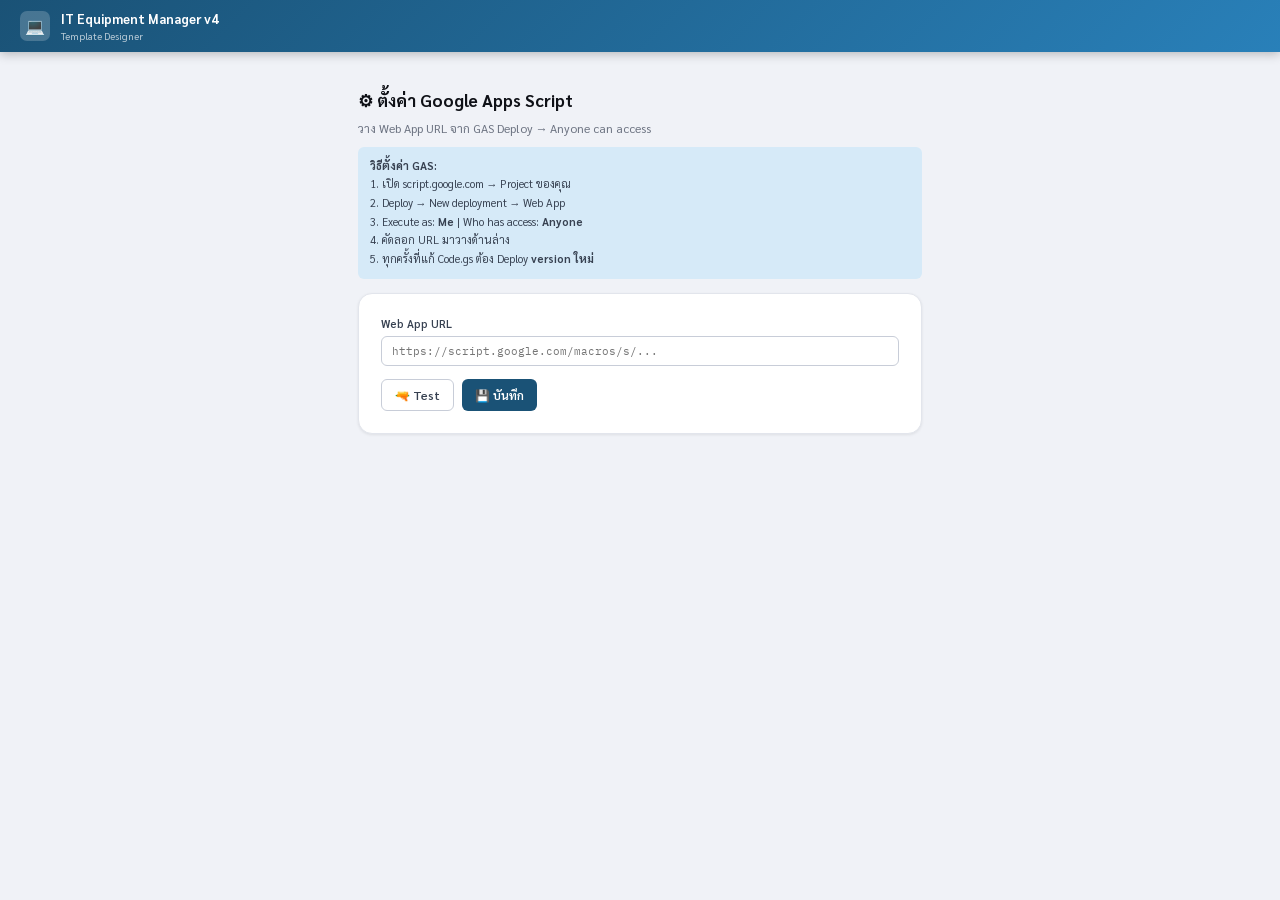
==== commit 483e605e: "Update index.html" ====
--- a/index.html
+++ b/index.html
@@ -4,218 +4,26 @@
 <meta charset="UTF-8">
 <meta name="viewport" content="width=device-width,initial-scale=1.0">
 <title>IT Equipment Manager v4</title>
+<meta name="description" content="ระบบจัดการอุปกรณ์ IT พร้อม Template Designer และ E-Signature workflow">
+
+<!-- Google Fonts -->
 <link href="https://fonts.googleapis.com/css2?family=Sarabun:wght@300;400;500;600;700&family=IBM+Plex+Mono:wght@400;500&display=swap" rel="stylesheet">
-<style>
-*,*::before,*::after{box-sizing:border-box;margin:0;padding:0}
-:root{
-  --ink:#0f1117;--ink2:#374151;--ink3:#6b7280;
-  --bg:#f0f2f7;--w:#fff;--bd:#e2e5ec;--bd2:#c8cdd8;
-  --pri:#1a5276;--prid:#154360;--prim:#d6eaf8;
-  --grn:#059669;--grnm:#ecfdf5;--grnt:#065f46;
-  --amb:#d97706;--ambm:#fffbeb;--ambt:#92400e;
-  --red:#dc2626;--redm:#fef2f2;
-  --r:6px;--r2:10px;--r3:14px;
-  --s1:0 1px 3px rgba(0,0,0,.08);--s2:0 4px 12px rgba(0,0,0,.1);--s3:0 20px 40px rgba(0,0,0,.15)
-}
-body{font-family:'Sarabun',sans-serif;background:var(--bg);color:var(--ink);font-size:14px;line-height:1.5;min-height:100vh}
-.tb{background:linear-gradient(135deg,#1a5276,#2980b9);color:#fff;height:52px;padding:0 20px;display:flex;align-items:center;gap:11px;position:sticky;top:0;z-index:300;box-shadow:0 2px 10px rgba(0,0,0,.25)}
-.tb-ico{width:30px;height:30px;background:rgba(255,255,255,.2);border-radius:7px;display:flex;align-items:center;justify-content:center;font-size:16px;flex-shrink:0}
-.tb-t{font-weight:700;font-size:13px}.tb-s{font-size:10px;opacity:.7}.tb-sp{flex:1}
-.tb-u{display:flex;align-items:center;gap:6px;padding:4px 10px;border-radius:99px;background:rgba(255,255,255,.15);font-size:12px;font-weight:600;cursor:pointer}
-.tb-u:hover{background:rgba(255,255,255,.25)}
-.rb{font-size:10px;padding:2px 6px;border-radius:99px;font-weight:700}
-.r-admin{background:#ffd700;color:#333}.r-it_staff{background:#a9cce3;color:#1a5276}.r-viewer{background:#d5f5e3;color:#1e8449}
-.ld{position:fixed;inset:0;background:rgba(240,242,247,.93);z-index:800;display:none;flex-direction:column;align-items:center;justify-content:center;gap:12px;backdrop-filter:blur(4px)}
-.ld.on{display:flex}
-.sp{width:36px;height:36px;border:3px solid var(--bd);border-top-color:var(--pri);border-radius:50%;animation:sp .7s linear infinite}
-@keyframes sp{to{transform:rotate(360deg)}}
-.ld-t{font-size:13px;font-weight:600;color:var(--ink2)}
-.page{display:none}.page.on{display:block}
-.lw{min-height:calc(100vh - 52px);display:flex;align-items:center;justify-content:center;padding:24px}
-.lc{background:var(--w);border-radius:16px;padding:36px 32px;width:100%;max-width:380px;box-shadow:var(--s3)}
-.lic{width:58px;height:58px;background:linear-gradient(135deg,#1a5276,#2980b9);border-radius:14px;display:flex;align-items:center;justify-content:center;font-size:26px;margin:0 auto 12px}
-.sw{max-width:600px;margin:36px auto;padding:0 18px}
-.sc{background:var(--w);border-radius:var(--r3);border:1px solid var(--bd);box-shadow:var(--s1);padding:22px}
-.aw{display:grid;grid-template-columns:200px 1fr;gap:16px;max-width:1080px;margin:0 auto;padding:18px 16px;align-items:start}
-@media(max-width:700px){.aw{grid-template-columns:1fr}}
-.sbar{background:var(--w);border-radius:var(--r3);border:1px solid var(--bd);box-shadow:var(--s1);overflow:hidden;position:sticky;top:66px}
-.sbs{padding:6px 13px 3px;font-size:10px;font-weight:700;color:var(--ink3);text-transform:uppercase;letter-spacing:.7px}
-.sbi{display:flex;align-items:center;gap:8px;padding:9px 13px;font-size:12px;font-weight:500;color:var(--ink2);cursor:pointer;border-left:3px solid transparent;transition:.1s}
-.sbi:hover{background:var(--bg);color:var(--pri)}.sbi.on{background:var(--prim);color:var(--pri);border-left-color:var(--pri);font-weight:700}
-.card{background:var(--w);border-radius:var(--r3);border:1px solid var(--bd);box-shadow:var(--s1);padding:20px}
-.card+.card{margin-top:13px}
-.sh{font-size:11px;font-weight:700;color:var(--ink3);text-transform:uppercase;letter-spacing:.7px;margin-bottom:13px;padding-bottom:8px;border-bottom:1px solid var(--bd);display:flex;align-items:center;gap:6px}
-.si{width:19px;height:19px;border-radius:4px;display:flex;align-items:center;justify-content:center;font-size:11px;background:var(--prim);color:var(--pri);flex-shrink:0}
-.sts{display:grid;grid-template-columns:repeat(4,1fr);gap:11px;margin-bottom:14px}
-@media(max-width:580px){.sts{grid-template-columns:repeat(2,1fr)}}
-.st{background:var(--w);border:1px solid var(--bd);border-radius:var(--r2);padding:13px 15px;box-shadow:var(--s1);position:relative;overflow:hidden}
-.st::before{content:'';position:absolute;top:0;left:0;right:0;height:3px}
-.st.a::before{background:var(--pri)}.st.p::before{background:var(--amb)}.st.d::before{background:var(--grn)}.st.r::before{background:var(--ink3)}
-.stn{font-size:24px;font-weight:700;font-family:'IBM Plex Mono',monospace;line-height:1}
-.stl{font-size:11px;color:var(--ink3);margin-top:3px}
-.btn{display:inline-flex;align-items:center;gap:5px;padding:7px 13px;border-radius:var(--r);font-size:12px;font-weight:600;cursor:pointer;border:none;font-family:inherit;white-space:nowrap;transition:.12s}
-.btn:active{transform:scale(.97)}.btn:disabled{opacity:.4;cursor:not-allowed;transform:none}
-.bp{background:var(--pri);color:#fff}.bp:hover:not(:disabled){background:var(--prid)}
-.bgrn{background:var(--grn);color:#fff}.bgrn:hover:not(:disabled){background:#047857}
-.bh{background:transparent;color:var(--ink2);border:1px solid var(--bd2)}.bh:hover:not(:disabled){background:var(--bg)}
-.bcpy{background:#f0fdf4;color:var(--grn);border:1px solid #bbf7d0}.bcpy:hover{background:#dcfce7}
-.bamb{background:var(--ambm);color:var(--ambt);border:1px solid #fcd34d}
-.bsm{padding:4px 9px;font-size:11px}.blg{padding:10px 20px;font-size:13px}
-.bic{width:26px;height:26px;padding:0;justify-content:center}
-.tlb{display:flex;gap:8px;align-items:center;flex-wrap:wrap;margin-bottom:13px}
-.sq{flex:1;min-width:160px;position:relative}
-.sq input{width:100%;padding:7px 10px 7px 28px;border:1px solid var(--bd2);border-radius:var(--r);font-size:12px;font-family:inherit;background:var(--w);outline:none;transition:.12s}
-.sq input:focus{border-color:var(--pri);box-shadow:0 0 0 3px rgba(26,82,118,.1)}
-.sqic{position:absolute;left:8px;top:50%;transform:translateY(-50%);color:var(--ink3);font-size:12px}
-.fsel{padding:7px 9px;border:1px solid var(--bd2);border-radius:var(--r);font-size:12px;font-family:inherit;background:var(--w);cursor:pointer;outline:none}
-.tw{overflow-x:auto}
-table{width:100%;border-collapse:collapse}
-thead th{text-align:left;padding:7px 9px;font-size:10px;font-weight:700;color:var(--ink3);text-transform:uppercase;letter-spacing:.4px;background:var(--bg);border-bottom:1px solid var(--bd);white-space:nowrap}
-tbody td{padding:8px 9px;font-size:12px;border-bottom:1px solid var(--bd);vertical-align:middle}
-tbody tr:last-child td{border-bottom:none}
-.tr{cursor:pointer;transition:.1s}.tr:hover td{background:#eaf2fb}
-.bdg{display:inline-flex;align-items:center;padding:2px 7px;border-radius:99px;font-size:10px;font-weight:700}
-.bb{background:#d6eaf8;color:#1a5276}.bgg{background:#d1fae5;color:#065f46}
-.ba{background:#fef3c7;color:#92400e}.bgr{background:#f3f4f6;color:#374151}
-.bpu{background:#ede9fe;color:#5b21b6}
-.fg{display:flex;flex-direction:column;gap:4px}
-.fg label{font-size:11px;font-weight:600;color:var(--ink2)}
-.fg input,.fg select,.fg textarea{padding:7px 10px;border:1px solid var(--bd2);border-radius:var(--r);font-size:12px;font-family:inherit;background:var(--w);outline:none;transition:.12s;color:var(--ink)}
-.fg input:focus,.fg select:focus,.fg textarea:focus{border-color:var(--pri);box-shadow:0 0 0 3px rgba(26,82,118,.1)}
-.fg2{display:grid;grid-template-columns:1fr 1fr;gap:11px}
-@media(max-width:520px){.fg2{grid-template-columns:1fr}}
-.full{grid-column:1/-1}
-.hw{position:relative}
-.hdd{position:absolute;top:100%;left:0;right:0;background:var(--w);border:1px solid var(--bd2);border-radius:var(--r);box-shadow:var(--s2);z-index:90;max-height:180px;overflow-y:auto;display:none}
-.hdd.on{display:block}
-.hi{padding:8px 10px;cursor:pointer;font-size:12px;border-bottom:1px solid var(--bd)}
-.hi:hover{background:var(--prim)}.hi:last-child{border-bottom:none}
-.hn{font-weight:600}.hm{font-size:10px;color:var(--ink3);margin-top:1px}
-.sgrid{display:grid;grid-template-columns:repeat(3,1fr);gap:11px;margin-top:13px}
-@media(max-width:540px){.sgrid{grid-template-columns:1fr}}
-.scard{border:1px solid var(--bd);border-radius:var(--r2);overflow:hidden}
-.scard.cur{border-color:var(--pri);box-shadow:0 0 0 2px rgba(26,82,118,.12)}
-.shd2{padding:7px 11px;background:var(--bg);border-bottom:1px solid var(--bd);display:flex;justify-content:space-between;align-items:center;font-size:11px;font-weight:700;color:var(--ink2)}
-.sbdy{min-height:76px;display:flex;align-items:center;justify-content:center;padding:7px;background:#fafbfd}
-.sbdy img{max-height:65px;max-width:100%;object-fit:contain}
-.sph{color:var(--bd2);font-size:24px}
-.sft{padding:6px 11px;font-size:10px;color:var(--ink3);border-top:1px solid var(--bd)}
-.sft strong{color:var(--ink2);display:block;font-size:11px;margin-bottom:1px}
-.sact{padding:7px 11px;border-top:1px solid var(--bd);display:flex;flex-direction:column;gap:5px}
-.step-row{display:flex;margin-bottom:16px}
-.step-it{flex:1;display:flex;flex-direction:column;align-items:center;position:relative}
-.step-it::before{content:'';position:absolute;top:14px;left:calc(-50%);right:50%;height:2px;background:var(--bd);z-index:0}
-.step-it:first-child::before{display:none}
-.step-it.dn::before{background:var(--grn)}.step-it.cr::before{background:var(--pri)}
-.sdot{width:28px;height:28px;border-radius:50%;display:flex;align-items:center;justify-content:center;font-size:11px;font-weight:700;border:2px solid var(--bd);background:var(--w);color:var(--ink3);z-index:1;position:relative}
-.step-it.dn .sdot{background:var(--grn);border-color:var(--grn);color:#fff}
-.step-it.cr .sdot{background:var(--pri);border-color:var(--pri);color:#fff;box-shadow:0 0 0 4px rgba(26,82,118,.12)}
-.slbl{font-size:10px;font-weight:600;color:var(--ink3);margin-top:5px;text-align:center}
-.step-it.dn .slbl{color:var(--grn)}.step-it.cr .slbl{color:var(--pri)}
-.stabs{display:flex;border-bottom:2px solid var(--bd);margin-bottom:11px}
-.stab{padding:7px 13px;font-size:12px;font-weight:600;cursor:pointer;color:var(--ink3);border-bottom:2px solid transparent;margin-bottom:-2px;background:none;border-top:none;border-left:none;border-right:none;font-family:inherit}
-.stab.on{color:var(--pri);border-bottom-color:var(--pri)}
-.tpane{display:none}.tpane.on{display:block}
-.cvswrap{background:var(--w);border:2px dashed var(--bd2);border-radius:var(--r2);overflow:hidden}
-.cvswrap:hover{border-color:var(--pri)}
-canvas{display:block;width:100%;cursor:crosshair;touch-action:none}
-.uarea{border:2px dashed var(--bd2);border-radius:var(--r2);padding:22px;text-align:center;cursor:pointer;background:#fafbfd}
-.uarea:hover{border-color:var(--pri);background:var(--prim)}
-.ov{position:fixed;inset:0;background:rgba(0,0,0,.5);z-index:600;display:flex;align-items:center;justify-content:center;padding:13px;backdrop-filter:blur(2px)}
-.modal{background:var(--w);border-radius:var(--r3);width:100%;max-width:470px;max-height:92vh;overflow-y:auto;box-shadow:var(--s3)}
-.mhd{padding:15px 19px 11px;border-bottom:1px solid var(--bd);display:flex;justify-content:space-between;align-items:center;position:sticky;top:0;background:var(--w);z-index:10}
-.mt{font-size:14px;font-weight:700}
-.mcl{background:none;border:none;font-size:16px;cursor:pointer;color:var(--ink3);width:24px;height:24px;display:flex;align-items:center;justify-content:center;border-radius:4px}
-.mcl:hover{background:var(--bg)}
-.mbd{padding:15px 19px}.mft{padding:11px 19px;border-top:1px solid var(--bd);display:flex;gap:8px;justify-content:flex-end}
-.et{width:100%;border-collapse:collapse}
-.et th{text-align:left;padding:6px 5px;font-size:10px;font-weight:700;color:var(--ink3);text-transform:uppercase;background:var(--bg);border-bottom:1px solid var(--bd)}
-.et td{padding:4px 4px;border-bottom:1px solid var(--bd)}
-.et input{width:100%;padding:4px 5px;border:1px solid var(--bd);border-radius:4px;font-size:11px;font-family:inherit;background:var(--w);outline:none}
-.et input:focus{border-color:var(--pri)}
-.ig{display:grid;grid-template-columns:repeat(2,1fr);gap:9px}
-@media(max-width:520px){.ig{grid-template-columns:1fr}}
-.ii .lb{font-size:10px;font-weight:600;color:var(--ink3);text-transform:uppercase;letter-spacing:.3px;margin-bottom:2px}
-.ii .vl{font-size:12px;font-weight:600;color:var(--ink)}
-.dvd{border:none;border-top:1px solid var(--bd);margin:13px 0}
-.bcrumb{display:flex;align-items:center;gap:7px;margin-bottom:13px;font-size:12px;color:var(--ink3)}
-.bcrumb a{color:var(--pri);cursor:pointer;font-weight:600}.bcrumb a:hover{text-decoration:underline}
-.rbar{border:1px solid #fcd34d;border-radius:var(--r2);padding:11px 13px;background:var(--ambm);margin-top:13px}
-.rdone{background:var(--grnm);border:1px solid #6ee7b7;border-radius:var(--r2);padding:9px 13px;display:flex;align-items:center;gap:9px;margin-bottom:13px}
-.toasts{position:fixed;bottom:16px;right:16px;z-index:9000;display:flex;flex-direction:column;gap:7px;pointer-events:none}
-.toast{padding:9px 15px;border-radius:var(--r2);color:#fff;font-size:12px;font-weight:600;box-shadow:var(--s2);animation:ti .3s ease;min-width:190px;pointer-events:auto}
-.tok{background:var(--grn)}.terr{background:var(--red)}.tinf{background:var(--pri)}
-@keyframes ti{from{transform:translateX(110%);opacity:0}to{transform:translateX(0);opacity:1}}
-.empty{text-align:center;padding:38px 18px;color:var(--ink3)}
-.eic{font-size:34px;margin-bottom:9px;opacity:.35}
-.abar{display:flex;gap:8px;flex-wrap:wrap;margin-top:13px;padding-top:13px;border-top:1px solid var(--bd)}
-.slb{background:linear-gradient(135deg,#1a5276,#2980b9);color:#fff;border-radius:var(--r2);padding:11px 15px;margin-bottom:14px;display:flex;align-items:center;gap:10px}
-.slb h3{font-size:13px;font-weight:700;margin-bottom:2px}.slb p{font-size:11px;opacity:.85}
-
-/* ═══════════════════════════════════════════════════════════
-   TEMPLATE DESIGNER — full-screen editor
-   Layout: [FieldPanel 240px] [FormCanvas flex] [PropPanel 260px]
-   ═══════════════════════════════════════════════════════════ */
-.tde{display:flex;height:calc(100vh - 130px);min-height:500px;overflow:hidden}
-
-/* LEFT: field panel */
-.tfl{width:240px;flex-shrink:0;border-right:1px solid var(--bd);display:flex;flex-direction:column;background:#fafbfd}
-.tfl-top{padding:8px 10px;border-bottom:1px solid var(--bd);display:flex;flex-direction:column;gap:6px}
-.tfl-search{padding:5px 8px;border:1px solid var(--bd2);border-radius:var(--r);font-size:11px;font-family:inherit;background:var(--w);outline:none;width:100%}
-.tfl-search:focus{border-color:var(--pri)}
-.tfl-tabs{display:flex;gap:2px}
-.tfl-tab{flex:1;padding:4px 2px;font-size:10px;font-weight:600;cursor:pointer;border:1px solid var(--bd2);border-radius:4px;text-align:center;background:var(--w);color:var(--ink3);font-family:inherit;transition:.1s}
-.tfl-tab.on{background:var(--pri);color:#fff;border-color:var(--pri)}
-.tfl-list{flex:1;overflow-y:auto;padding:4px 0}
-.tfl-group{font-size:9px;font-weight:700;color:var(--ink3);text-transform:uppercase;letter-spacing:.8px;padding:5px 11px 2px}
-.tfl-item{display:flex;align-items:center;gap:6px;padding:5px 11px;cursor:grab;font-size:11px;font-weight:500;color:var(--ink2);transition:.1s;border-left:2px solid transparent;user-select:none}
-.tfl-item:hover{background:var(--prim);color:var(--pri)}
-.tfl-item.placed{color:var(--grn);border-left-color:var(--grn)}
-.tfl-item.dragging-src{opacity:.4}
-.tfl-dot{width:7px;height:7px;border-radius:50%;background:var(--bd2);flex-shrink:0}
-.tfl-item.placed .tfl-dot{background:var(--grn)}
-
-/* CENTER: canvas */
-.tfc{flex:1;overflow:auto;background:#555;display:flex;align-items:flex-start;justify-content:center;padding:14px;position:relative}
-.tfc-wrap{position:relative;display:inline-block;box-shadow:0 4px 24px rgba(0,0,0,.5);line-height:0;cursor:default}
-.tfc-wrap img{display:block;pointer-events:none;user-select:none;-webkit-user-drag:none}
-/* Connection wires SVG */
-.wire-svg{position:absolute;top:0;left:0;pointer-events:none;overflow:visible}
-/* Field handles on canvas */
-.fh{position:absolute;background:rgba(26,82,118,.82);color:#fff;font-size:10px;font-weight:700;font-family:'Sarabun',sans-serif;padding:2px 6px;border-radius:4px;cursor:grab;white-space:nowrap;user-select:none;-webkit-user-select:none;border:2px solid rgba(255,255,255,.55);z-index:10;line-height:1.4;touch-action:none;transition:background .1s}
-.fh:hover,.fh.hi{background:rgba(26,82,118,1);z-index:20}
-.fh.drag{cursor:grabbing;background:#c0392b;z-index:30}
-/* drop zone ghost */
-.fh-ghost{position:absolute;background:rgba(26,82,118,.3);border:2px dashed rgba(26,82,118,.6);border-radius:4px;pointer-events:none;z-index:5;transition:opacity .15s}
-
-/* RIGHT: prop panel */
-.tpp{width:260px;flex-shrink:0;border-left:1px solid var(--bd);overflow-y:auto;background:var(--w);display:flex;flex-direction:column}
-.tpp-hd{padding:10px 12px;border-bottom:1px solid var(--bd);font-size:11px;font-weight:700;color:var(--ink2)}
-.tpp-body{padding:12px;flex:1;overflow-y:auto}
-.tpp .fg{margin-bottom:9px}
-.tpp-hint{font-size:11px;color:var(--ink3);line-height:1.5;background:var(--bg);border-radius:var(--r);padding:8px 10px;margin-bottom:11px}
-.tpp-val{font-family:'IBM Plex Mono',monospace;font-size:10px;color:var(--pri);background:var(--prim);border-radius:4px;padding:3px 6px;word-break:break-all;margin-bottom:9px}
-
-/* wire dragging from field list */
-body.wiring{cursor:crosshair}
-.wire-preview{position:fixed;pointer-events:none;z-index:9999;display:none}
-.wire-preview.on{display:block}
-
-/* group color tags */
-.tag-header{background:#dbeafe;color:#1e40af}.tag-check{background:#fef9c3;color:#854d0e}
-.tag-equip{background:#dcfce7;color:#166534}.tag-miss{background:#fce7f3;color:#9d174d}
-.tag-sig{background:#ede9fe;color:#4c1d95}
-.tag{display:inline-block;padding:1px 5px;border-radius:3px;font-size:9px;font-weight:700;margin-left:3px}
-
-@media print{
-  .no-print{display:none!important}
-  body{background:#fff}
-  @page{size:A4;margin:0}
-}
-</style>
+
+<!-- ════════════════════════════════════════
+     Stylesheets (แยกตาม concern)
+     ════════════════════════════════════════ -->
+<link rel="stylesheet" href="assets/css/base.css">
+<link rel="stylesheet" href="assets/css/layout.css">
+<link rel="stylesheet" href="assets/css/components.css">
+<link rel="stylesheet" href="assets/css/template.css">
+<link rel="stylesheet" href="assets/css/settings.css">
 </head>
 <body>
+
+<!-- ══ Loading Overlay ══ -->
 <div class="ld" id="ld"><div class="sp"></div><div class="ld-t" id="ld-t">กำลังโหลด...</div></div>
+
+<!-- ══ Top Toolbar ══ -->
 <header class="tb">
   <div class="tb-ico">&#128187;</div>
   <div><div class="tb-t">IT Equipment Manager v4</div><div class="tb-s">Template Designer</div></div>
@@ -226,16 +34,21 @@
     </div>
   </div>
 </header>
-<div id="udd" style="display:none;position:fixed;top:56px;right:13px;background:var(--w);border:1px solid var(--bd2);border-radius:var(--r2);box-shadow:var(--s2);z-index:400;min-width:165px">
+
+<!-- ══ User Dropdown ══ -->
+<div id="udd" style="display:none">
   <div style="padding:9px 13px;border-bottom:1px solid var(--bd)">
     <div style="font-weight:700;font-size:12px" id="dd-n">-</div>
     <div style="font-size:10px;color:var(--ink3)" id="dd-r">-</div>
   </div>
   <div class="sbi" onclick="A.openCPW()">&#128273; เปลี่ยนรหัสผ่าน</div>
+  <div class="sbi" id="dd-gas-btn" style="display:none" onclick="A.showPg('setup');document.getElementById('udd').style.display='none'">&#9881; GAS Config (Admin)</div>
   <div class="sbi" style="color:var(--red)" onclick="A.logout()">&#128682; ออกจากระบบ</div>
 </div>
 
-<!-- LOGIN -->
+<!-- ══════════════════════════════════════════
+     PAGE: LOGIN
+     ══════════════════════════════════════════ -->
 <div id="pg-login" class="page on">
   <div class="lw"><div class="lc">
     <div style="text-align:center;margin-bottom:22px">
@@ -248,17 +61,30 @@
     </div>
     <div class="fg" style="margin-bottom:10px"><label>รหัสพนักงาน</label><input id="l-e" placeholder="รหัสพนักงาน" onkeydown="if(event.key==='Enter')A.login()"></div>
     <div class="fg" style="margin-bottom:17px"><label>รหัสผ่าน <span style="font-size:10px;color:var(--ink3)">(default = รหัสพนักงาน)</span></label><input id="l-p" type="password" placeholder="รหัสผ่าน" onkeydown="if(event.key==='Enter')A.login()"></div>
-    <button class="btn bp blg" style="width:100%" onclick="A.login()">เข้าสู่ระบบ</button>
+    <button id="btn-login" class="btn bp blg" style="width:100%" onclick="A.login()">เข้าสู่ระบบ</button>
     <div id="l-err" style="display:none;margin-top:10px;padding:8px 11px;background:var(--redm);color:var(--red);border-radius:var(--r);font-size:12px;font-weight:600"></div>
-    <div style="margin-top:13px;text-align:center"><a style="font-size:11px;color:var(--pri);cursor:pointer" onclick="A.showPg('setup')">&#9881; ตั้งค่า GAS URL</a></div>
+    <div style="margin-top:13px;display:flex;justify-content:center;gap:16px">
+      <a style="font-size:11px;color:var(--pri);cursor:pointer" onclick="A.showPg('setup')">&#9881; ตั้งค่า GAS URL</a>
+      <a style="font-size:11px;color:var(--red);cursor:pointer" onclick="A.clearAll()">&#128465; ล้างค่าทั้งหมด</a>
+    </div>
   </div></div>
 </div>
 
-<!-- SETUP -->
+<!-- ══════════════════════════════════════════
+     PAGE: SETUP (GAS URL)
+     ══════════════════════════════════════════ -->
 <div id="pg-setup" class="page">
   <div class="sw">
     <h2 style="font-size:17px;font-weight:700;margin-bottom:5px">&#9881; ตั้งค่า Google Apps Script</h2>
-    <p style="color:var(--ink3);font-size:12px;margin-bottom:18px">วาง Web App URL จาก GAS Deploy → Anyone can access</p>
+    <p style="color:var(--ink3);font-size:12px;margin-bottom:10px">วาง Web App URL จาก GAS Deploy → Anyone can access</p>
+    <div style="background:var(--prim);border-radius:var(--r);padding:10px 12px;margin-bottom:14px;font-size:11px;color:var(--ink2);line-height:1.7">
+      <strong>วิธีตั้งค่า GAS:</strong><br>
+      1. เปิด script.google.com → Project ของคุณ<br>
+      2. Deploy → New deployment → Web App<br>
+      3. Execute as: <strong>Me</strong> | Who has access: <strong>Anyone</strong><br>
+      4. คัดลอก URL มาวางด้านล่าง<br>
+      5. ทุกครั้งที่แก้ Code.gs ต้อง Deploy <strong>version ใหม่</strong>
+    </div>
     <div class="sc">
       <div class="fg" style="margin-bottom:13px"><label>Web App URL</label><input id="gas-url" placeholder="https://script.google.com/macros/s/..." style="font-family:'IBM Plex Mono',monospace;font-size:11px"></div>
       <div style="display:flex;gap:8px;flex-wrap:wrap">
@@ -271,34 +97,48 @@
   </div>
 </div>
 
-<!-- APP -->
+<!-- ══════════════════════════════════════════
+     PAGE: APP (main application)
+     ══════════════════════════════════════════ -->
 <div id="pg-app" class="page">
   <div class="aw">
+
+    <!-- ── Sidebar Navigation ── -->
     <nav class="sbar no-print" id="sidebar">
       <div class="sbs">เมนู</div>
       <div class="sbi on" id="sb-dash" onclick="A.sub('dash')">&#128203; แดชบอร์ด</div>
       <div class="sbi" id="sb-create" onclick="A.sub('create')" style="display:none">&#128221; สร้างเอกสาร</div>
       <div class="sbs" id="sb-adm-sec" style="display:none">Admin</div>
       <div class="sbi" id="sb-users" onclick="A.sub('users')" style="display:none">&#128101; จัดการผู้ใช้</div>
-      <div class="sbi" id="sb-tpl" onclick="A.sub('tpl')" style="display:none">&#128506; Template Designer</div>
-      <div class="sbs">ระบบ</div>
-      <div class="sbi" onclick="A.showPg('setup')">&#9881; GAS Config</div>
+      <div class="sbi" id="sb-tpl"  onclick="A.sub('tpl')"  style="display:none">&#128506; Template Designer</div>
+      <div class="sbi" id="sb-dept" onclick="A.sub('dept')" style="display:none">&#127970; แผนก (Department)</div>
+      <div class="sbi" id="sb-io"      onclick="A.sub('io')"      style="display:none">&#128190; Import / Export</div>
+      <div class="sbi" id="sb-settings" onclick="A.sub('settings')" style="display:none">&#9881; การตั้งค่าระบบ</div>
+      <div class="sbs" id="sb-sys-sec" style="display:none">ระบบ</div>
+      <div class="sbi" id="sb-gas-cfg" onclick="A.showPg('setup')" style="display:none">&#9881; GAS Config</div>
     </nav>
+
+    <!-- ── Sub-pages ── -->
     <div id="sub">
+
       <!-- DASH -->
       <div id="s-dash">
         <div class="sts" id="stats"></div>
         <div class="card">
           <div class="tlb">
-            <div class="sq"><span class="sqic">&#128269;</span><input id="qi" placeholder="ค้นหา..." oninput="A.filter()"></div>
+            <div class="sq"><span class="sqic">&#128269;</span><input id="qi" placeholder="เลขเอกสาร / ชื่อ / HOD / รหัสพนักงาน / Serial..." oninput="A.filter()"></div>
             <select class="fsel" id="qs" onchange="A.filter()">
               <option value="">ทุกสถานะ</option>
               <option value="pending_it_officer">รอ IT Officer</option>
               <option value="pending_it_manager">รอ IT Manager</option>
               <option value="pending_recipient">รอผู้รับ</option>
-              <option value="completed">ครบถ้วน</option>
-              <option value="returned">คืนแล้ว</option>
+              <option value="completed">ส่งมอบ</option>
+              <option value="returned">รับคืน</option>
             </select>
+            <div class="sq" style="max-width:180px">
+              <span class="sqic">&#127970;</span>
+              <input id="qd" placeholder="กรองแผนก..." oninput="A.filter()" autocomplete="off">
+            </div>
             <button class="btn bh bsm" onclick="A.loadDocs()">&#128260;</button>
           </div>
           <div class="tw"><table>
@@ -365,11 +205,192 @@
       <div id="s-users" style="display:none">
         <div class="card">
           <div class="sh" style="justify-content:space-between"><span style="display:flex;align-items:center;gap:6px"><span class="si">&#128101;</span>จัดการผู้ใช้งาน</span><button class="btn bp bsm" onclick="A.openUM()">+ เพิ่มผู้ใช้</button></div>
-          <div class="tw"><table><thead><tr><th>รหัสพนักงาน</th><th>ชื่อ-นามสกุล</th><th>แผนก</th><th>Role</th><th></th></tr></thead><tbody id="utb"></tbody></table></div>
-        </div>
-      </div>
-
-      <!-- ═══ TEMPLATE DESIGNER ═══ -->
+          <div class="tw"><table><thead><tr><th>รหัสพนักงาน</th><th>ชื่อ-นามสกุล</th><th>แผนก</th><th>อีเมล</th><th>Role</th><th></th></tr></thead><tbody id="utb"></tbody></table></div>
+        </div>
+      </div>
+
+      <!-- DEPT -->
+      <div id="s-dept" style="display:none">
+        <div class="card">
+          <div class="sh" style="justify-content:space-between">
+            <span style="display:flex;align-items:center;gap:6px"><span class="si">&#127970;</span>จัดการแผนก (Department)</span>
+            <button class="btn bp bsm" onclick="A.openDeptM()">+ เพิ่มแผนก</button>
+          </div>
+          <div class="tw"><table>
+            <thead><tr><th>รหัสแผนก</th><th>ชื่อแผนก</th><th>คำอธิบาย</th><th></th></tr></thead>
+            <tbody id="dept-tb"></tbody>
+          </table></div>
+        </div>
+      </div>
+
+      <!-- SETTINGS -->
+      <div id="s-settings" style="display:none">
+
+        <!-- Card 1: Folder Config -->
+        <div class="card">
+          <div class="sh"><span class="si">&#128194;</span>Folder เก็บข้อมูล (Google Drive)</div>
+          <p style="font-size:12px;color:var(--ink3);margin-bottom:13px">วาง Folder ID หรือ URL เต็มจาก Google Drive — ระบบจะ extract ID เองอัตโนมัติ</p>
+          <div class="fg" style="margin-bottom:10px">
+            <label>Google Drive Folder ID หรือ URL</label>
+            <input id="cfg-folder-id" placeholder="https://drive.google.com/drive/folders/1ABC... หรือ 1ABC..." style="font-family:'IBM Plex Mono',monospace;font-size:11px">
+          </div>
+          <div id="cfg-folder-cur" style="display:none;margin-bottom:10px;padding:7px 10px;background:var(--grnm);border-radius:var(--r);font-size:11px;color:var(--grnt)"></div>
+          <div id="folder-test-res" style="display:none;margin-bottom:10px"></div>
+          <div style="display:flex;gap:8px;flex-wrap:wrap">
+            <button class="btn bp" onclick="A.saveFolderId()">&#128190; บันทึก Folder ID</button>
+            <button class="btn bsec" id="btn-test-folder" onclick="A.testFolderId()">&#128203; Test Folder</button>
+            <button class="btn bh" onclick="A.loadSettings()">&#128260; โหลดค่าปัจจุบัน</button>
+          </div>
+          <p style="font-size:10px;color:var(--ink3);margin-top:8px">&#9888; หลังเปลี่ยน Folder ID ควรกด Test ก่อนเพื่อตรวจสอบว่า GAS เข้าถึง Folder ได้</p>
+        </div>
+
+        <!-- Card 2: Role Permission Matrix -->
+        <div class="card">
+          <div class="sh"><span class="si">&#128272;</span>สิทธิ์การใช้งาน (Role Permissions)</div>
+          <p style="font-size:12px;color:var(--ink3);margin-bottom:13px">กาถูกเพื่อเปิดใช้งาน | IT Operation &amp; Support ถูก lock เป็น ✓ เสมอ (สิทธิ์สูงสุด)</p>
+          <div class="tw" style="overflow-x:auto">
+            <table class="perm-matrix" id="perm-tbl"></table>
+          </div>
+          <div style="margin-top:13px;display:flex;gap:8px">
+            <button class="btn bp" onclick="A.savePermissions()">&#128190; บันทึก Permissions</button>
+            <button class="btn bh bsm" onclick="A.resetPermissions()">&#8635; Default</button>
+          </div>
+        </div>
+
+        <!-- Card 3: Email Config -->
+        <div class="card">
+          <div class="sh"><span class="si">&#9993;</span>ตั้งค่าอีเมลแจ้งเซ็น</div>
+
+          <div style="padding:9px 11px;background:var(--prim);border-radius:var(--r);border:1px solid #a9cce3;font-size:11px;color:var(--ink2);margin-bottom:13px">
+            <strong>&#128100; ผู้รับ (To) HOD:</strong> ดึงอีเมลจากเอกสารอัตโนมัติ — ไม่ต้อง config
+          </div>
+
+          <div style="margin-bottom:13px">
+            <div style="font-size:11px;font-weight:700;color:var(--ink2);margin-bottom:6px">&#128101; IT Manager ที่รับเมล (tick เลือก)</div>
+            <div class="ucl" id="itm-checklist"><div style="color:var(--ink3);font-size:11px;padding:6px">กำลังโหลด...</div></div>
+          </div>
+
+          <div style="margin-bottom:13px">
+            <div style="font-size:11px;font-weight:700;color:var(--ink2);margin-bottom:6px">&#128101; IT Operation &amp; Support ที่รับเมล (tick เลือก)</div>
+            <div class="ucl" id="ito-checklist"><div style="color:var(--ink3);font-size:11px;padding:6px">กำลังโหลด...</div></div>
+          </div>
+
+          <div style="margin-bottom:16px">
+            <div style="font-size:11px;font-weight:700;color:var(--ink2);margin-bottom:6px">&#128231; CC Emails (คั่นด้วย comma หรือ Enter)</div>
+            <div style="display:flex;gap:6px">
+              <input id="cfg-cc-input" placeholder="email@example.com" style="flex:1;padding:7px 10px;border:1px solid var(--bd2);border-radius:var(--r);font-size:12px;font-family:inherit;outline:none" onkeydown="A.ccKeydown(event)">
+              <button class="btn bh bsm" onclick="A.addCCTag()">+ เพิ่ม</button>
+            </div>
+            <div class="cc-tags" id="cc-tags"></div>
+          </div>
+
+          <div style="font-size:11px;font-weight:700;color:var(--ink2);margin-bottom:8px">&#128396; ข้อความที่ส่งแต่ละช่อง</div>
+          <div class="ecfg-tabs">
+            <button class="ecfg-tab on" id="etab-itOfficer" onclick="A.eTab('itOfficer')">IT Officer</button>
+            <button class="ecfg-tab" id="etab-itManager" onclick="A.eTab('itManager')">IT Manager</button>
+            <button class="ecfg-tab" id="etab-recipient" onclick="A.eTab('recipient')">HOD / ผู้รับ</button>
+          </div>
+
+          <!-- IT Officer Template -->
+          <div class="ecfg-pane on" id="epane-itOfficer">
+            <div class="fg" style="margin-bottom:8px">
+              <label>หัวเรื่อง (Subject)</label>
+              <input id="etpl-itOfficer-subj" placeholder="[IT Equipment] ขอลายเซ็น IT Officer — {doc_id}">
+            </div>
+            <div class="fg">
+              <label>ข้อความ (Body)</label>
+              <div class="tpl-toolbar">
+                <span style="font-size:10px;color:var(--ink3);align-self:center;margin-right:4px">แทรก:</span>
+                <button class="tpl-var-btn" onclick="A.insertVar('itOfficer','{recipient_name}')">{recipient_name}</button>
+                <button class="tpl-var-btn" onclick="A.insertVar('itOfficer','{doc_id}')">{doc_id}</button>
+                <button class="tpl-var-btn" onclick="A.insertVar('itOfficer','{name}')">{name}</button>
+                <button class="tpl-var-btn" onclick="A.insertVar('itOfficer','{dept}')">{dept}</button>
+                <button class="tpl-var-btn" onclick="A.insertVar('itOfficer','{hospital}')">{hospital}</button>
+                <button class="tpl-var-btn" onclick="A.insertVar('itOfficer','{sender_name}')">{sender_name}</button>
+                <button class="tpl-var-btn link-btn" onclick="A.insertVar('itOfficer','{sign_link}')">&#128279; {sign_link}</button>
+              </div>
+              <textarea id="etpl-itOfficer-body" class="tpl-textarea" rows="6" placeholder="ข้อความอีเมล..."></textarea>
+            </div>
+          </div>
+
+          <!-- IT Manager Template -->
+          <div class="ecfg-pane" id="epane-itManager">
+            <div class="fg" style="margin-bottom:8px">
+              <label>หัวเรื่อง (Subject)</label>
+              <input id="etpl-itManager-subj" placeholder="[IT Equipment] ขอลายเซ็น IT Manager — {doc_id}">
+            </div>
+            <div class="fg">
+              <label>ข้อความ (Body)</label>
+              <div class="tpl-toolbar">
+                <span style="font-size:10px;color:var(--ink3);align-self:center;margin-right:4px">แทรก:</span>
+                <button class="tpl-var-btn" onclick="A.insertVar('itManager','{recipient_name}')">{recipient_name}</button>
+                <button class="tpl-var-btn" onclick="A.insertVar('itManager','{doc_id}')">{doc_id}</button>
+                <button class="tpl-var-btn" onclick="A.insertVar('itManager','{name}')">{name}</button>
+                <button class="tpl-var-btn" onclick="A.insertVar('itManager','{dept}')">{dept}</button>
+                <button class="tpl-var-btn" onclick="A.insertVar('itManager','{hospital}')">{hospital}</button>
+                <button class="tpl-var-btn" onclick="A.insertVar('itManager','{sender_name}')">{sender_name}</button>
+                <button class="tpl-var-btn link-btn" onclick="A.insertVar('itManager','{sign_link}')">&#128279; {sign_link}</button>
+              </div>
+              <textarea id="etpl-itManager-body" class="tpl-textarea" rows="6" placeholder="ข้อความอีเมล..."></textarea>
+            </div>
+          </div>
+
+          <!-- Recipient (HOD) Template -->
+          <div class="ecfg-pane" id="epane-recipient">
+            <div class="fg" style="margin-bottom:8px">
+              <label>หัวเรื่อง (Subject)</label>
+              <input id="etpl-recipient-subj" placeholder="[IT Equipment] ขอลายเซ็นรับมอบอุปกรณ์ — {doc_id}">
+            </div>
+            <div class="fg">
+              <label>ข้อความ (Body)</label>
+              <div class="tpl-toolbar">
+                <span style="font-size:10px;color:var(--ink3);align-self:center;margin-right:4px">แทรก:</span>
+                <button class="tpl-var-btn" onclick="A.insertVar('recipient','{recipient_name}')">{recipient_name}</button>
+                <button class="tpl-var-btn" onclick="A.insertVar('recipient','{doc_id}')">{doc_id}</button>
+                <button class="tpl-var-btn" onclick="A.insertVar('recipient','{name}')">{name}</button>
+                <button class="tpl-var-btn" onclick="A.insertVar('recipient','{dept}')">{dept}</button>
+                <button class="tpl-var-btn" onclick="A.insertVar('recipient','{hospital}')">{hospital}</button>
+                <button class="tpl-var-btn" onclick="A.insertVar('recipient','{sender_name}')">{sender_name}</button>
+                <button class="tpl-var-btn link-btn" onclick="A.insertVar('recipient','{sign_link}')">&#128279; {sign_link}</button>
+              </div>
+              <textarea id="etpl-recipient-body" class="tpl-textarea" rows="6" placeholder="ข้อความอีเมล..."></textarea>
+            </div>
+          </div>
+
+          <div class="fg" style="margin-top:13px">
+            <label>ชื่อองค์กร / ฝ่าย IT (ใช้ใน {sender_name})</label>
+            <input id="cfg-org" placeholder="Bangkok Christian Hospital">
+          </div>
+          <div style="margin-top:14px;display:flex;gap:8px;flex-wrap:wrap">
+            <button class="btn bp" onclick="A.saveEmailConfig()">&#128190; บันทึกการตั้งค่าอีเมล</button>
+            <button class="btn bh" onclick="A.loadSettings()">&#128260; โหลดค่าปัจจุบัน</button>
+          </div>
+        </div>
+
+      </div><!-- /s-settings -->
+
+      <!-- IMPORT/EXPORT -->
+      <div id="s-io" style="display:none">
+        <div class="card">
+          <div class="sh"><span class="si">&#128229;</span>Export ข้อมูล</div>
+          <p style="font-size:12px;color:var(--ink3);margin-bottom:14px">ดาวน์โหลดข้อมูลทั้งหมด (เอกสาร + ผู้ใช้ + แผนก + template) เป็นไฟล์ JSON สำหรับสำรองข้อมูล</p>
+          <div style="display:flex;gap:8px;flex-wrap:wrap">
+            <button class="btn bp" onclick="A.exportAll()">&#128229; Export ทั้งหมด (.json)</button>
+            <button class="btn bh" onclick="A.exportDocs()">&#128203; Export เฉพาะเอกสาร</button>
+          </div>
+        </div>
+        <div class="card">
+          <div class="sh"><span class="si">&#128228;</span>Import ข้อมูล</div>
+          <p style="font-size:12px;color:var(--ink3);margin-bottom:14px">นำเข้าข้อมูลจากไฟล์ที่ Export ไว้ <strong style="color:var(--red)">⚠️ ข้อมูลเดิมจะถูกแทนที่</strong></p>
+          <label class="btn bamb" style="cursor:pointer">
+            &#128228; เลือกไฟล์ Import
+            <input type="file" id="import-file" accept=".json" style="display:none" onchange="A.importAll(event)">
+          </label>
+          <div id="import-result" style="display:none;margin-top:12px;padding:10px 12px;border-radius:var(--r);font-size:12px;font-weight:600"></div>
+        </div>
+      </div>
+
+      <!-- TEMPLATE DESIGNER -->
       <div id="s-tpl" style="display:none">
         <div class="card" style="padding:12px 15px;margin-bottom:9px">
           <div style="display:flex;align-items:center;justify-content:space-between;flex-wrap:wrap;gap:8px">
@@ -387,6 +408,12 @@
               <button class="btn bh bsm" onclick="TDE.resetBg()">&#8634; ใช้รูปเดิม</button>
               <button class="btn bh bsm" onclick="TDE.previewPDF()">&#128065; Preview</button>
               <button class="btn bamb bsm" onclick="TDE.reset()">&#8635; Reset All</button>
+              <div style="display:flex;align-items:center;gap:4px;background:rgba(0,0,0,.1);border-radius:var(--r);padding:3px 6px">
+                <button class="btn bh bsm" style="padding:3px 8px;font-size:13px" onclick="TDE.zoomOut()">&#8722;</button>
+                <span id="zoom-val" style="font-size:11px;font-weight:700;color:var(--ink2);min-width:34px;text-align:center">100%</span>
+                <button class="btn bh bsm" style="padding:3px 8px;font-size:13px" onclick="TDE.zoomIn()">&#43;</button>
+                <button class="btn bh bsm" style="font-size:10px" onclick="TDE.zoomReset()">1:1</button>
+              </div>
               <button class="btn bp bsm" onclick="TDE.save()">&#128190; Save Template</button>
             </div>
           </div>
@@ -407,19 +434,15 @@
               </div>
               <div class="tfl-list" id="tfl-list"></div>
             </div>
-
             <!-- CENTER: Form canvas -->
             <div class="tfc" id="tfc"
               ondragover="TDE.onDragOver(event)"
               ondrop="TDE.onDrop(event)">
               <div class="tfc-wrap" id="tfc-wrap">
                 <img id="tfc-bg" src="" draggable="false">
-                <!-- SVG wire layer -->
                 <svg class="wire-svg" id="wire-svg" width="100%" height="100%"></svg>
-                <!-- handles rendered by JS -->
-              </div>
-            </div>
-
+              </div>
+            </div>
             <!-- RIGHT: Property panel -->
             <div class="tpp">
               <div class="tpp-hd">&#9881; Properties</div>
@@ -449,13 +472,17 @@
             </div>
           </div>
         </div>
-      </div>
+      </div><!-- /s-tpl -->
 
     </div><!-- /sub -->
   </div><!-- /aw -->
-</div>
-
-<!-- MODALS (sign, return, user, changepw — same as before) -->
+</div><!-- /pg-app -->
+
+<!-- ══════════════════════════════════════════
+     MODALS
+     ══════════════════════════════════════════ -->
+
+<!-- Sign Modal -->
 <div id="m-sign" class="ov" style="display:none">
   <div class="modal">
     <div class="mhd"><div class="mt" id="sign-ttl">ลงลายมือชื่อ</div><button class="mcl" onclick="A.cSign()">&#10005;</button></div>
@@ -464,13 +491,26 @@
       <div class="stabs"><button class="stab on" id="stab-draw" onclick="A.sTab('draw')">&#9997; วาด</button><button class="stab" id="stab-up" onclick="A.sTab('upload')">&#128193; อัปโหลด</button></div>
       <div class="tpane on" id="sp-draw"><div class="cvswrap"><canvas id="sig-cvs" height="155"></canvas></div><div style="display:flex;justify-content:flex-end;margin-top:5px"><button class="btn bh bsm" onclick="A.clrCvs('sig-cvs','sigCvs')">&#128465; ล้าง</button></div></div>
       <div class="tpane" id="sp-up">
-        <div class="uarea" onclick="document.getElementById('sigf').click()"><input type="file" id="sigf" accept="image/*" style="display:none" onchange="A.upImg(event,'upSig','sig-prev','sig-prev-w')"><div style="font-size:24px;margin-bottom:4px">&#128444;</div><div style="font-size:12px;font-weight:600;color:var(--ink2)">คลิกเลือกรูปลายเซ็น</div></div>
-        <div id="sig-prev-w" style="display:none;text-align:center;margin-top:9px"><img id="sig-prev" src="" style="max-height:100px;max-width:100%;border:1px solid var(--bd);border-radius:var(--r);padding:4px"><div style="margin-top:5px"><button class="btn bh bsm" onclick="A.clrImg('upSig','sigf','sig-prev-w')">&#128465; เปลี่ยน</button></div></div>
+        <label for="sigf" class="uarea" style="display:block;cursor:pointer">
+          <input type="file" id="sigf" accept="image/*" style="position:absolute;opacity:0;width:1px;height:1px;overflow:hidden" onchange="A.upImg(event,'upSig','sig-prev','sig-prev-w')">
+          <div style="font-size:28px;margin-bottom:6px">&#128444;</div>
+          <div style="font-size:13px;font-weight:600;color:var(--ink2)">คลิกเพื่อเลือกรูปลายเซ็น</div>
+          <div style="font-size:11px;color:var(--ink3);margin-top:4px">JPG, PNG, GIF — ขนาดไม่เกิน 3MB</div>
+        </label>
+        <div id="sig-prev-w" style="display:none;text-align:center;margin-top:10px">
+          <img id="sig-prev" src="" style="max-height:110px;max-width:100%;border:2px solid var(--bd);border-radius:var(--r2);padding:6px;background:#fff">
+          <div style="margin-top:7px;display:flex;gap:6px;justify-content:center">
+            <label for="sigf" class="btn bh bsm" style="cursor:pointer">&#128260; เปลี่ยนรูป</label>
+            <button class="btn bh bsm" style="color:var(--red)" onclick="A.clrImg('upSig','sigf','sig-prev-w')">&#128465; ลบ</button>
+          </div>
+        </div>
       </div>
     </div>
     <div class="mft"><button class="btn bh" onclick="A.cSign()">ยกเลิก</button><button class="btn bgrn" id="btn-csign" onclick="A.confirmSign()">&#10003; ยืนยัน</button></div>
   </div>
 </div>
+
+<!-- Return Modal -->
 <div id="m-ret" class="ov" style="display:none">
   <div class="modal">
     <div class="mhd"><div class="mt">&#8617; รับคืนอุปกรณ์</div><button class="mcl" onclick="A.cRet()">&#10005;</button></div>
@@ -480,14 +520,27 @@
       <div class="stabs"><button class="stab on" id="rtab-draw" onclick="A.rTab('draw')">&#9997; วาด</button><button class="stab" id="rtab-up" onclick="A.rTab('upload')">&#128193; อัปโหลด</button></div>
       <div class="tpane on" id="rp-draw"><div class="cvswrap"><canvas id="ret-cvs" height="130"></canvas></div><div style="display:flex;justify-content:flex-end;margin-top:5px"><button class="btn bh bsm" onclick="A.clrCvs('ret-cvs','retCvs')">&#128465; ล้าง</button></div></div>
       <div class="tpane" id="rp-up">
-        <div class="uarea" onclick="document.getElementById('retf').click()"><input type="file" id="retf" accept="image/*" style="display:none" onchange="A.upImg(event,'retSig','ret-prev','ret-prev-w')"><div style="font-size:22px;margin-bottom:3px">&#128444;</div><div style="font-size:11px;font-weight:600;color:var(--ink2)">คลิกเลือกรูปลายเซ็น</div></div>
-        <div id="ret-prev-w" style="display:none;text-align:center;margin-top:8px"><img id="ret-prev" src="" style="max-height:85px;border:1px solid var(--bd);border-radius:var(--r);padding:4px"><div style="margin-top:5px"><button class="btn bh bsm" onclick="A.clrImg('retSig','retf','ret-prev-w')">&#128465; เปลี่ยน</button></div></div>
+        <label for="retf" class="uarea" style="display:block;cursor:pointer">
+          <input type="file" id="retf" accept="image/*" style="position:absolute;opacity:0;width:1px;height:1px;overflow:hidden" onchange="A.upImg(event,'retSig','ret-prev','ret-prev-w')">
+          <div style="font-size:26px;margin-bottom:5px">&#128444;</div>
+          <div style="font-size:12px;font-weight:600;color:var(--ink2)">คลิกเพื่อเลือกรูปลายเซ็น</div>
+          <div style="font-size:10px;color:var(--ink3);margin-top:3px">JPG, PNG — ไม่เกิน 3MB</div>
+        </label>
+        <div id="ret-prev-w" style="display:none;text-align:center;margin-top:9px">
+          <img id="ret-prev" src="" style="max-height:90px;max-width:100%;border:2px solid var(--bd);border-radius:var(--r2);padding:5px;background:#fff">
+          <div style="margin-top:6px;display:flex;gap:6px;justify-content:center">
+            <label for="retf" class="btn bh bsm" style="cursor:pointer">&#128260; เปลี่ยนรูป</label>
+            <button class="btn bh bsm" style="color:var(--red)" onclick="A.clrImg('retSig','retf','ret-prev-w')">&#128465; ลบ</button>
+          </div>
+        </div>
       </div>
       <div class="fg" style="margin-top:9px"><label>หมายเหตุ</label><textarea id="ret-note" rows="2" placeholder="หมายเหตุ..."></textarea></div>
     </div>
     <div class="mft"><button class="btn bh" onclick="A.cRet()">ยกเลิก</button><button class="btn bgrn" id="btn-cret" onclick="A.confirmRet()">&#10003; ยืนยัน</button></div>
   </div>
 </div>
+
+<!-- User Modal -->
 <div id="m-user" class="ov" style="display:none">
   <div class="modal">
     <div class="mhd"><div class="mt" id="um-t">เพิ่มผู้ใช้งาน</div><button class="mcl" onclick="A.cUM()">&#10005;</button></div>
@@ -496,7 +549,8 @@
         <div class="fg"><label>รหัสพนักงาน *</label><input id="u-e" placeholder="รหัสพนักงาน"></div>
         <div class="fg"><label>ชื่อ-นามสกุล *</label><input id="u-n" placeholder="ชื่อ-นามสกุล"></div>
         <div class="fg"><label>แผนก</label><input id="u-d" placeholder="แผนก"></div>
-        <div class="fg"><label>Role</label><select id="u-r"><option value="viewer">viewer</option><option value="it_staff">it_staff</option><option value="admin">admin</option></select></div>
+        <div class="fg"><label>Role</label><select id="u-r"><option value="viewer">Viewer</option><option value="it_staff">IT Operation &amp; Support</option><option value="it_manager">IT Manager</option></select></div>
+        <div class="fg"><label>อีเมล <span style="font-size:10px;color:var(--ink3)">(สำหรับส่งเมลแจ้งเซ็น)</span></label><input id="u-email" type="email" placeholder="example@email.com"></div>
         <div class="fg full"><label>รหัสผ่าน <span style="font-size:10px;color:var(--ink3)">(เว้นว่าง = default)</span></label><input id="u-p" type="password"></div>
       </div>
       <input type="hidden" id="u-id">
@@ -504,6 +558,8 @@
     <div class="mft"><button class="btn bh" onclick="A.cUM()">ยกเลิก</button><button class="btn bp" onclick="A.saveUser()">&#128190; บันทึก</button></div>
   </div>
 </div>
+
+<!-- Change Password Modal -->
 <div id="m-cpw" class="ov" style="display:none">
   <div class="modal">
     <div class="mhd"><div class="mt">&#128273; เปลี่ยนรหัสผ่าน</div><button class="mcl" onclick="A.cCPW()">&#10005;</button></div>
@@ -515,903 +571,61 @@
     <div class="mft"><button class="btn bh" onclick="A.cCPW()">ยกเลิก</button><button class="btn bp" onclick="A.chgPw()">เปลี่ยนรหัสผ่าน</button></div>
   </div>
 </div>
+
+<!-- Mail Preview Modal -->
+<div id="m-mail" class="ov" style="display:none">
+  <div class="modal" style="max-width:580px">
+    <div class="mhd"><div class="mt">&#9993; ส่งเมลแจ้งลงนาม</div><button class="mcl" onclick="A.cMail()">&#10005;</button></div>
+    <div class="mbd">
+      <div style="background:var(--bg);border-radius:var(--r2);border:1px solid var(--bd);overflow:hidden;margin-bottom:14px">
+        <div style="padding:10px 14px;border-bottom:1px solid var(--bd);font-size:12px">
+          <div style="display:flex;gap:8px;margin-bottom:4px"><span style="color:var(--ink3);min-width:44px">ถึง:</span><strong id="mail-to">-</strong></div>
+          <div style="display:flex;gap:8px;margin-bottom:4px"><span style="color:var(--ink3);min-width:44px">CC:</span><span id="mail-cc">-</span></div>
+          <div style="display:flex;gap:8px"><span style="color:var(--ink3);min-width:44px">เรื่อง:</span><span id="mail-subj">-</span></div>
+        </div>
+        <div style="padding:14px;font-size:12px;line-height:1.9" id="mail-body-prev">-</div>
+      </div>
+      <div style="padding:10px 12px;background:var(--ambm);border-radius:var(--r);border:1px solid #fcd34d;font-size:11px;color:var(--ambt)">
+        &#9888; ระบบจะเปิด Email Client ของคุณพร้อมข้อมูลที่กรอกไว้ กด Send ใน Email Client เพื่อส่งจริง
+      </div>
+    </div>
+    <div class="mft">
+      <button class="btn bh" onclick="A.cMail()">ยกเลิก</button>
+      <button class="btn bp" id="btn-open-mail" onclick="A.openMailClient()">&#128231; เปิด Email Client</button>
+    </div>
+  </div>
+</div>
+
+<!-- Department Modal -->
+<div id="m-dept" class="ov" style="display:none">
+  <div class="modal">
+    <div class="mhd"><div class="mt" id="dm-t">เพิ่มแผนก</div><button class="mcl" onclick="A.cDeptM()">&#10005;</button></div>
+    <div class="mbd">
+      <div class="fg" style="margin-bottom:9px"><label>รหัสแผนก *</label><input id="dm-code" placeholder="เช่น MED, IT, NURSE"></div>
+      <div class="fg" style="margin-bottom:9px"><label>ชื่อแผนก *</label><input id="dm-name" placeholder="ชื่อแผนก"></div>
+      <div class="fg"><label>คำอธิบาย</label><input id="dm-desc" placeholder="คำอธิบาย (ไม่จำเป็น)"></div>
+      <input type="hidden" id="dm-id">
+    </div>
+    <div class="mft"><button class="btn bh" onclick="A.cDeptM()">ยกเลิก</button><button class="btn bp" onclick="A.saveDept()">&#128190; บันทึก</button></div>
+  </div>
+</div>
+
+<!-- Toast container -->
 <div class="toasts" id="toasts"></div>
 
+<!-- ════════════════════════════════════════
+     JavaScript Modules (แยกตาม concern)
+     Load ตามลำดับ dependency
+     ════════════════════════════════════════ -->
+<script src="assets/js/config.js"></script>
+<script src="assets/js/template.js"></script>
+<script src="assets/js/designer.js"></script>
+<script src="assets/js/app.js"></script>
+
+<!-- Bootstrap: เริ่มต้นแอป -->
 <script>
-'use strict';
-/* ── GAS API ── */
-const GAS={
-  url:'',tok:'',
-  load(){try{this.url=localStorage.getItem('ite_gas')||'';this.tok=localStorage.getItem('ite_tok')||'';}catch{}},
-  saveUrl(u){this.url=u.trim();try{localStorage.setItem('ite_gas',this.url);}catch{}},
-  setTok(t){this.tok=t;try{localStorage.setItem('ite_tok',t);}catch{}},
-  clrTok(){this.tok='';try{localStorage.removeItem('ite_tok');}catch{}},
-  ok(){return!!this.url},
-  async get(act,params={}){
-    const u=new URL(this.url);u.searchParams.set('action',act);
-    if(this.tok)u.searchParams.set('token',this.tok);
-    Object.entries(params).forEach(([k,v])=>u.searchParams.set(k,v));
-    const r=await fetch(u,{redirect:'follow'});if(!r.ok)throw new Error('HTTP '+r.status);
-    const d=await r.json();if(d.error)throw new Error(d.error);return d;
-  },
-  async post(b){
-    if(this.tok)b.token=this.tok;
-    const r=await fetch(this.url,{method:'POST',redirect:'follow',body:JSON.stringify(b)});
-    if(!r.ok)throw new Error('HTTP '+r.status);const d=await r.json();if(d.error)throw new Error(d.error);return d;
-  },
-  test(){return this.get('test');},
-  getDocs(){return this.get('getDocs').then(d=>d.docs||[]);},
-  getDoc(id){return this.get('getDoc',{id}).then(d=>d.doc);},
-  searchUsers(q){return this.get('searchUsers',{q}).then(d=>d.users||[]);},
-  getUsers(){return this.get('getUsers').then(d=>d.users||[]);},
-  getTemplate(){return this.get('getTemplate').then(d=>d.tpl);},
-  login(e,p){return this.post({action:'login',empId:e,pw:p});},
-  saveDoc(doc){return this.post({action:'saveDoc',doc});},
-  updateDoc(id,patch){return this.post({action:'updateDoc',id,patch});},
-  delDoc(id){return this.post({action:'deleteDoc',id});},
-  signDoc(docId,role,sig){return this.post({action:'signDoc',docId,role,sig});},
-  saveUser(u){return this.post({action:'saveUser',user:u});},
-  delUser(id){return this.post({action:'delUser',id});},
-  saveTemplate(tpl){return this.post({action:'saveTemplate',tpl});},
-  changePw(o,n){return this.post({action:'changePw',oldPw:o,newPw:n});}
-};
-
-const RLBL={admin:'Admin',it_staff:'IT Staff',viewer:'Viewer'};
-const STEPS=[{k:'itOfficer',l:'IT Officer'},{k:'itManager',l:'IT Manager'},{k:'recipient',l:'\u0e1c\u0e39\u0e49\u0e23\u0e31\u0e1a/\u0e04\u0e37\u0e19'}];
-const STEP_ST={itOfficer:'pending_it_officer',itManager:'pending_it_manager',recipient:'pending_recipient'};
-const ALL_FIELDS=[{"id": "name", "label": "ชื่อ-นามสกุล", "path": "doc.name", "group": "header"}, {"id": "doc_date", "label": "วันที่", "path": "doc.docDate", "group": "header"}, {"id": "hospital", "label": "โรงพยาบาล", "path": "doc.hospital", "group": "header"}, {"id": "dept", "label": "แผนก", "path": "doc.dept", "group": "header"}, {"id": "dept_code", "label": "รหัสแผนก", "path": "doc.deptCode", "group": "header"}, {"id": "hod_name", "label": "ชื่อ HOD", "path": "doc.hodName", "group": "header"}, {"id": "hod_empid", "label": "รหัส HOD", "path": "doc.hodEmpId", "group": "header"}, {"id": "phone", "label": "เบอร์ติดต่อ", "path": "doc.phone", "group": "header"}, {"id": "purpose", "label": "วัตถุประสงค์", "path": "doc.purpose", "group": "header"}, {"id": "doc_id", "label": "เลขเอกสาร", "path": "doc.id", "group": "header"}, {"id": "chk_deliver", "label": "✓ ส่งมอบ", "path": "chk:deliver", "group": "check"}, {"id": "chk_receive", "label": "✓ รับคืน", "path": "chk:receive", "group": "check"}, {"id": "chk_complete", "label": "✓ อุปกรณ์ครบ", "path": "chk:complete", "group": "check"}, {"id": "chk_incomplete", "label": "✓ ไม่ครบ", "path": "chk:incomplete", "group": "check"}, {"id": "eq0_name", "label": "อุปกรณ์1 ประเภท", "path": "eq:0:name", "group": "equip"}, {"id": "eq0_brand", "label": "อุปกรณ์1 Brand", "path": "eq:0:brand", "group": "equip"}, {"id": "eq0_model", "label": "อุปกรณ์1 รุ่น", "path": "eq:0:model", "group": "equip"}, {"id": "eq0_serial", "label": "อุปกรณ์1 S/N", "path": "eq:0:serial", "group": "equip"}, {"id": "eq0_qty", "label": "อุปกรณ์1 จำนวน", "path": "eq:0:qty", "group": "equip"}, {"id": "eq0_remark", "label": "อุปกรณ์1 Remark", "path": "eq:0:remark", "group": "equip"}, {"id": "eq1_name", "label": "อุปกรณ์2 ประเภท", "path": "eq:1:name", "group": "equip"}, {"id": "eq1_brand", "label": "อุปกรณ์2 Brand", "path": "eq:1:brand", "group": "equip"}, {"id": "eq1_model", "label": "อุปกรณ์2 รุ่น", "path": "eq:1:model", "group": "equip"}, {"id": "eq1_serial", "label": "อุปกรณ์2 S/N", "path": "eq:1:serial", "group": "equip"}, {"id": "eq1_qty", "label": "อุปกรณ์2 จำนวน", "path": "eq:1:qty", "group": "equip"}, {"id": "eq1_remark", "label": "อุปกรณ์2 Remark", "path": "eq:1:remark", "group": "equip"}, {"id": "eq2_name", "label": "อุปกรณ์3 ประเภท", "path": "eq:2:name", "group": "equip"}, {"id": "eq2_brand", "label": "อุปกรณ์3 Brand", "path": "eq:2:brand", "group": "equip"}, {"id": "eq2_model", "label": "อุปกรณ์3 รุ่น", "path": "eq:2:model", "group": "equip"}, {"id": "eq2_serial", "label": "อุปกรณ์3 S/N", "path": "eq:2:serial", "group": "equip"}, {"id": "eq2_qty", "label": "อุปกรณ์3 จำนวน", "path": "eq:2:qty", "group": "equip"}, {"id": "eq2_remark", "label": "อุปกรณ์3 Remark", "path": "eq:2:remark", "group": "equip"}, {"id": "eq3_name", "label": "อุปกรณ์4 ประเภท", "path": "eq:3:name", "group": "equip"}, {"id": "eq3_brand", "label": "อุปกรณ์4 Brand", "path": "eq:3:brand", "group": "equip"}, {"id": "eq3_model", "label": "อุปกรณ์4 รุ่น", "path": "eq:3:model", "group": "equip"}, {"id": "eq3_serial", "label": "อุปกรณ์4 S/N", "path": "eq:3:serial", "group": "equip"}, {"id": "eq3_qty", "label": "อุปกรณ์4 จำนวน", "path": "eq:3:qty", "group": "equip"}, {"id": "eq3_remark", "label": "อุปกรณ์4 Remark", "path": "eq:3:remark", "group": "equip"}, {"id": "eq4_name", "label": "อุปกรณ์5 ประเภท", "path": "eq:4:name", "group": "equip"}, {"id": "eq4_brand", "label": "อุปกรณ์5 Brand", "path": "eq:4:brand", "group": "equip"}, {"id": "eq4_model", "label": "อุปกรณ์5 รุ่น", "path": "eq:4:model", "group": "equip"}, {"id": "eq4_serial", "label": "อุปกรณ์5 S/N", "path": "eq:4:serial", "group": "equip"}, {"id": "eq4_qty", "label": "อุปกรณ์5 จำนวน", "path": "eq:4:qty", "group": "equip"}, {"id": "eq4_remark", "label": "อุปกรณ์5 Remark", "path": "eq:4:remark", "group": "equip"}, {"id": "eq5_name", "label": "อุปกรณ์6 ประเภท", "path": "eq:5:name", "group": "equip"}, {"id": "eq5_brand", "label": "อุปกรณ์6 Brand", "path": "eq:5:brand", "group": "equip"}, {"id": "eq5_model", "label": "อุปกรณ์6 รุ่น", "path": "eq:5:model", "group": "equip"}, {"id": "eq5_serial", "label": "อุปกรณ์6 S/N", "path": "eq:5:serial", "group": "equip"}, {"id": "eq5_qty", "label": "อุปกรณ์6 จำนวน", "path": "eq:5:qty", "group": "equip"}, {"id": "eq5_remark", "label": "อุปกรณ์6 Remark", "path": "eq:5:remark", "group": "equip"}, {"id": "eq6_name", "label": "อุปกรณ์7 ประเภท", "path": "eq:6:name", "group": "equip"}, {"id": "eq6_brand", "label": "อุปกรณ์7 Brand", "path": "eq:6:brand", "group": "equip"}, {"id": "eq6_model", "label": "อุปกรณ์7 รุ่น", "path": "eq:6:model", "group": "equip"}, {"id": "eq6_serial", "label": "อุปกรณ์7 S/N", "path": "eq:6:serial", "group": "equip"}, {"id": "eq6_qty", "label": "อุปกรณ์7 จำนวน", "path": "eq:6:qty", "group": "equip"}, {"id": "eq6_remark", "label": "อุปกรณ์7 Remark", "path": "eq:6:remark", "group": "equip"}, {"id": "eq7_name", "label": "อุปกรณ์8 ประเภท", "path": "eq:7:name", "group": "equip"}, {"id": "eq7_brand", "label": "อุปกรณ์8 Brand", "path": "eq:7:brand", "group": "equip"}, {"id": "eq7_model", "label": "อุปกรณ์8 รุ่น", "path": "eq:7:model", "group": "equip"}, {"id": "eq7_serial", "label": "อุปกรณ์8 S/N", "path": "eq:7:serial", "group": "equip"}, {"id": "eq7_qty", "label": "อุปกรณ์8 จำนวน", "path": "eq:7:qty", "group": "equip"}, {"id": "eq7_remark", "label": "อุปกรณ์8 Remark", "path": "eq:7:remark", "group": "equip"}, {"id": "eq8_name", "label": "อุปกรณ์9 ประเภท", "path": "eq:8:name", "group": "equip"}, {"id": "eq8_brand", "label": "อุปกรณ์9 Brand", "path": "eq:8:brand", "group": "equip"}, {"id": "eq8_model", "label": "อุปกรณ์9 รุ่น", "path": "eq:8:model", "group": "equip"}, {"id": "eq8_serial", "label": "อุปกรณ์9 S/N", "path": "eq:8:serial", "group": "equip"}, {"id": "eq8_qty", "label": "อุปกรณ์9 จำนวน", "path": "eq:8:qty", "group": "equip"}, {"id": "eq8_remark", "label": "อุปกรณ์9 Remark", "path": "eq:8:remark", "group": "equip"}, {"id": "eq9_name", "label": "อุปกรณ์10 ประเภท", "path": "eq:9:name", "group": "equip"}, {"id": "eq9_brand", "label": "อุปกรณ์10 Brand", "path": "eq:9:brand", "group": "equip"}, {"id": "eq9_model", "label": "อุปกรณ์10 รุ่น", "path": "eq:9:model", "group": "equip"}, {"id": "eq9_serial", "label": "อุปกรณ์10 S/N", "path": "eq:9:serial", "group": "equip"}, {"id": "eq9_qty", "label": "อุปกรณ์10 จำนวน", "path": "eq:9:qty", "group": "equip"}, {"id": "eq9_remark", "label": "อุปกรณ์10 Remark", "path": "eq:9:remark", "group": "equip"}, {"id": "miss0_name", "label": "ขาด1 ชื่ออุปกรณ์", "path": "miss:0:name", "group": "miss"}, {"id": "miss0_qty", "label": "ขาด1 จำนวน", "path": "miss:0:qty", "group": "miss"}, {"id": "miss0_note", "label": "ขาด1 หมายเหตุ", "path": "miss:0:note", "group": "miss"}, {"id": "miss1_name", "label": "ขาด2 ชื่ออุปกรณ์", "path": "miss:1:name", "group": "miss"}, {"id": "miss1_qty", "label": "ขาด2 จำนวน", "path": "miss:1:qty", "group": "miss"}, {"id": "miss1_note", "label": "ขาด2 หมายเหตุ", "path": "miss:1:note", "group": "miss"}, {"id": "miss2_name", "label": "ขาด3 ชื่ออุปกรณ์", "path": "miss:2:name", "group": "miss"}, {"id": "miss2_qty", "label": "ขาด3 จำนวน", "path": "miss:2:qty", "group": "miss"}, {"id": "miss2_note", "label": "ขาด3 หมายเหตุ", "path": "miss:2:note", "group": "miss"}, {"id": "miss3_name", "label": "ขาด4 ชื่ออุปกรณ์", "path": "miss:3:name", "group": "miss"}, {"id": "miss3_qty", "label": "ขาด4 จำนวน", "path": "miss:3:qty", "group": "miss"}, {"id": "miss3_note", "label": "ขาด4 หมายเหตุ", "path": "miss:3:note", "group": "miss"}, {"id": "miss4_name", "label": "ขาด5 ชื่ออุปกรณ์", "path": "miss:4:name", "group": "miss"}, {"id": "miss4_qty", "label": "ขาด5 จำนวน", "path": "miss:4:qty", "group": "miss"}, {"id": "miss4_note", "label": "ขาด5 หมายเหตุ", "path": "miss:4:note", "group": "miss"}, {"id": "sig_recipient", "label": "ลายเซ็น ผู้รับ", "path": "sig:recipient", "group": "sig"}, {"id": "sig_it_officer", "label": "ลายเซ็น IT Officer", "path": "sig:itOfficer", "group": "sig"}, {"id": "sig_it_manager", "label": "ลายเซ็น IT Manager", "path": "sig:itManager", "group": "sig"}];
-const DEFAULT_PLACEMENTS={"name": {"x": 9.0, "y": 14.3, "fs": 12, "mw": 38, "v": 1}, "doc_date": {"x": 65.5, "y": 14.3, "fs": 12, "mw": 22, "v": 1}, "hospital": {"x": 9.0, "y": 16.7, "fs": 12, "mw": 18, "v": 1}, "dept": {"x": 35.5, "y": 16.7, "fs": 12, "mw": 14, "v": 1}, "dept_code": {"x": 70.5, "y": 16.7, "fs": 12, "mw": 12, "v": 1}, "hod_name": {"x": 11.5, "y": 18.9, "fs": 12, "mw": 30, "v": 1}, "hod_empid": {"x": 43.0, "y": 18.9, "fs": 12, "mw": 14, "v": 1}, "phone": {"x": 65.5, "y": 18.9, "fs": 12, "mw": 13, "v": 1}, "purpose": {"x": 9.0, "y": 21.2, "fs": 12, "mw": 60, "v": 1}, "doc_id": {"x": 2.0, "y": 2.5, "fs": 11, "mw": 30, "v": 0}, "chk_deliver": {"x": 18.6, "y": 23.5, "fs": 15, "mw": 4, "v": 1}, "chk_receive": {"x": 29.3, "y": 23.5, "fs": 15, "mw": 4, "v": 1}, "chk_complete": {"x": 18.8, "y": 59.5, "fs": 15, "mw": 4, "v": 1}, "chk_incomplete": {"x": 27.4, "y": 59.5, "fs": 15, "mw": 4, "v": 1}, "eq0_name": {"x": 2.8, "y": 35.4, "fs": 10, "mw": 12, "v": 1}, "eq0_brand": {"x": 16.5, "y": 35.4, "fs": 10, "mw": 7, "v": 1}, "eq0_model": {"x": 24.5, "y": 35.4, "fs": 10, "mw": 7, "v": 1}, "eq0_serial": {"x": 33.0, "y": 35.4, "fs": 10, "mw": 28, "v": 1}, "eq0_qty": {"x": 62.0, "y": 35.4, "fs": 10, "mw": 5, "v": 1}, "eq0_remark": {"x": 68.0, "y": 35.4, "fs": 10, "mw": 10, "v": 1}, "eq1_name": {"x": 2.8, "y": 37.9, "fs": 10, "mw": 12, "v": 1}, "eq1_brand": {"x": 16.5, "y": 37.9, "fs": 10, "mw": 7, "v": 1}, "eq1_model": {"x": 24.5, "y": 37.9, "fs": 10, "mw": 7, "v": 1}, "eq1_serial": {"x": 33.0, "y": 37.9, "fs": 10, "mw": 28, "v": 1}, "eq1_qty": {"x": 62.0, "y": 37.9, "fs": 10, "mw": 5, "v": 1}, "eq1_remark": {"x": 68.0, "y": 37.9, "fs": 10, "mw": 10, "v": 1}, "eq2_name": {"x": 2.8, "y": 40.3, "fs": 10, "mw": 12, "v": 1}, "eq2_brand": {"x": 16.5, "y": 40.3, "fs": 10, "mw": 7, "v": 1}, "eq2_model": {"x": 24.5, "y": 40.3, "fs": 10, "mw": 7, "v": 1}, "eq2_serial": {"x": 33.0, "y": 40.3, "fs": 10, "mw": 28, "v": 1}, "eq2_qty": {"x": 62.0, "y": 40.3, "fs": 10, "mw": 5, "v": 1}, "eq2_remark": {"x": 68.0, "y": 40.3, "fs": 10, "mw": 10, "v": 1}, "eq3_name": {"x": 2.8, "y": 42.7, "fs": 10, "mw": 12, "v": 1}, "eq3_brand": {"x": 16.5, "y": 42.7, "fs": 10, "mw": 7, "v": 1}, "eq3_model": {"x": 24.5, "y": 42.7, "fs": 10, "mw": 7, "v": 1}, "eq3_serial": {"x": 33.0, "y": 42.7, "fs": 10, "mw": 28, "v": 1}, "eq3_qty": {"x": 62.0, "y": 42.7, "fs": 10, "mw": 5, "v": 1}, "eq3_remark": {"x": 68.0, "y": 42.7, "fs": 10, "mw": 10, "v": 1}, "eq4_name": {"x": 2.8, "y": 45.1, "fs": 10, "mw": 12, "v": 1}, "eq4_brand": {"x": 16.5, "y": 45.1, "fs": 10, "mw": 7, "v": 1}, "eq4_model": {"x": 24.5, "y": 45.1, "fs": 10, "mw": 7, "v": 1}, "eq4_serial": {"x": 33.0, "y": 45.1, "fs": 10, "mw": 28, "v": 1}, "eq4_qty": {"x": 62.0, "y": 45.1, "fs": 10, "mw": 5, "v": 1}, "eq4_remark": {"x": 68.0, "y": 45.1, "fs": 10, "mw": 10, "v": 1}, "eq5_name": {"x": 2.8, "y": 47.5, "fs": 10, "mw": 12, "v": 1}, "eq5_brand": {"x": 16.5, "y": 47.5, "fs": 10, "mw": 7, "v": 1}, "eq5_model": {"x": 24.5, "y": 47.5, "fs": 10, "mw": 7, "v": 1}, "eq5_serial": {"x": 33.0, "y": 47.5, "fs": 10, "mw": 28, "v": 1}, "eq5_qty": {"x": 62.0, "y": 47.5, "fs": 10, "mw": 5, "v": 1}, "eq5_remark": {"x": 68.0, "y": 47.5, "fs": 10, "mw": 10, "v": 1}, "eq6_name": {"x": 2.8, "y": 49.9, "fs": 10, "mw": 12, "v": 1}, "eq6_brand": {"x": 16.5, "y": 49.9, "fs": 10, "mw": 7, "v": 1}, "eq6_model": {"x": 24.5, "y": 49.9, "fs": 10, "mw": 7, "v": 1}, "eq6_serial": {"x": 33.0, "y": 49.9, "fs": 10, "mw": 28, "v": 1}, "eq6_qty": {"x": 62.0, "y": 49.9, "fs": 10, "mw": 5, "v": 1}, "eq6_remark": {"x": 68.0, "y": 49.9, "fs": 10, "mw": 10, "v": 1}, "eq7_name": {"x": 2.8, "y": 52.3, "fs": 10, "mw": 12, "v": 1}, "eq7_brand": {"x": 16.5, "y": 52.3, "fs": 10, "mw": 7, "v": 1}, "eq7_model": {"x": 24.5, "y": 52.3, "fs": 10, "mw": 7, "v": 1}, "eq7_serial": {"x": 33.0, "y": 52.3, "fs": 10, "mw": 28, "v": 1}, "eq7_qty": {"x": 62.0, "y": 52.3, "fs": 10, "mw": 5, "v": 1}, "eq7_remark": {"x": 68.0, "y": 52.3, "fs": 10, "mw": 10, "v": 1}, "eq8_name": {"x": 2.8, "y": 54.7, "fs": 10, "mw": 12, "v": 1}, "eq8_brand": {"x": 16.5, "y": 54.7, "fs": 10, "mw": 7, "v": 1}, "eq8_model": {"x": 24.5, "y": 54.7, "fs": 10, "mw": 7, "v": 1}, "eq8_serial": {"x": 33.0, "y": 54.7, "fs": 10, "mw": 28, "v": 1}, "eq8_qty": {"x": 62.0, "y": 54.7, "fs": 10, "mw": 5, "v": 1}, "eq8_remark": {"x": 68.0, "y": 54.7, "fs": 10, "mw": 10, "v": 1}, "eq9_name": {"x": 2.8, "y": 57.1, "fs": 10, "mw": 12, "v": 1}, "eq9_brand": {"x": 16.5, "y": 57.1, "fs": 10, "mw": 7, "v": 1}, "eq9_model": {"x": 24.5, "y": 57.1, "fs": 10, "mw": 7, "v": 1}, "eq9_serial": {"x": 33.0, "y": 57.1, "fs": 10, "mw": 28, "v": 1}, "eq9_qty": {"x": 62.0, "y": 57.1, "fs": 10, "mw": 5, "v": 1}, "eq9_remark": {"x": 68.0, "y": 57.1, "fs": 10, "mw": 10, "v": 1}, "miss0_name": {"x": 7.0, "y": 72.9, "fs": 10, "mw": 34, "v": 1}, "miss0_qty": {"x": 53.0, "y": 72.9, "fs": 10, "mw": 6, "v": 1}, "miss0_note": {"x": 60.0, "y": 72.9, "fs": 10, "mw": 10, "v": 1}, "miss1_name": {"x": 7.0, "y": 74.9, "fs": 10, "mw": 34, "v": 1}, "miss1_qty": {"x": 53.0, "y": 74.9, "fs": 10, "mw": 6, "v": 1}, "miss1_note": {"x": 60.0, "y": 74.9, "fs": 10, "mw": 10, "v": 1}, "miss2_name": {"x": 7.0, "y": 76.9, "fs": 10, "mw": 34, "v": 1}, "miss2_qty": {"x": 53.0, "y": 76.9, "fs": 10, "mw": 6, "v": 1}, "miss2_note": {"x": 60.0, "y": 76.9, "fs": 10, "mw": 10, "v": 1}, "miss3_name": {"x": 7.0, "y": 78.9, "fs": 10, "mw": 34, "v": 1}, "miss3_qty": {"x": 53.0, "y": 78.9, "fs": 10, "mw": 6, "v": 1}, "miss3_note": {"x": 60.0, "y": 78.9, "fs": 10, "mw": 10, "v": 1}, "miss4_name": {"x": 7.0, "y": 80.9, "fs": 10, "mw": 34, "v": 1}, "miss4_qty": {"x": 53.0, "y": 80.9, "fs": 10, "mw": 6, "v": 1}, "miss4_note": {"x": 60.0, "y": 80.9, "fs": 10, "mw": 10, "v": 1}, "sig_recipient": {"x": 17.5, "y": 88.2, "fs": 10, "mw": 16, "v": 1}, "sig_it_officer": {"x": 49.5, "y": 88.2, "fs": 10, "mw": 16, "v": 1}, "sig_it_manager": {"x": 74.5, "y": 88.2, "fs": 10, "mw": 16, "v": 1}};
-const DEFAULT_IMG='[data-uri]